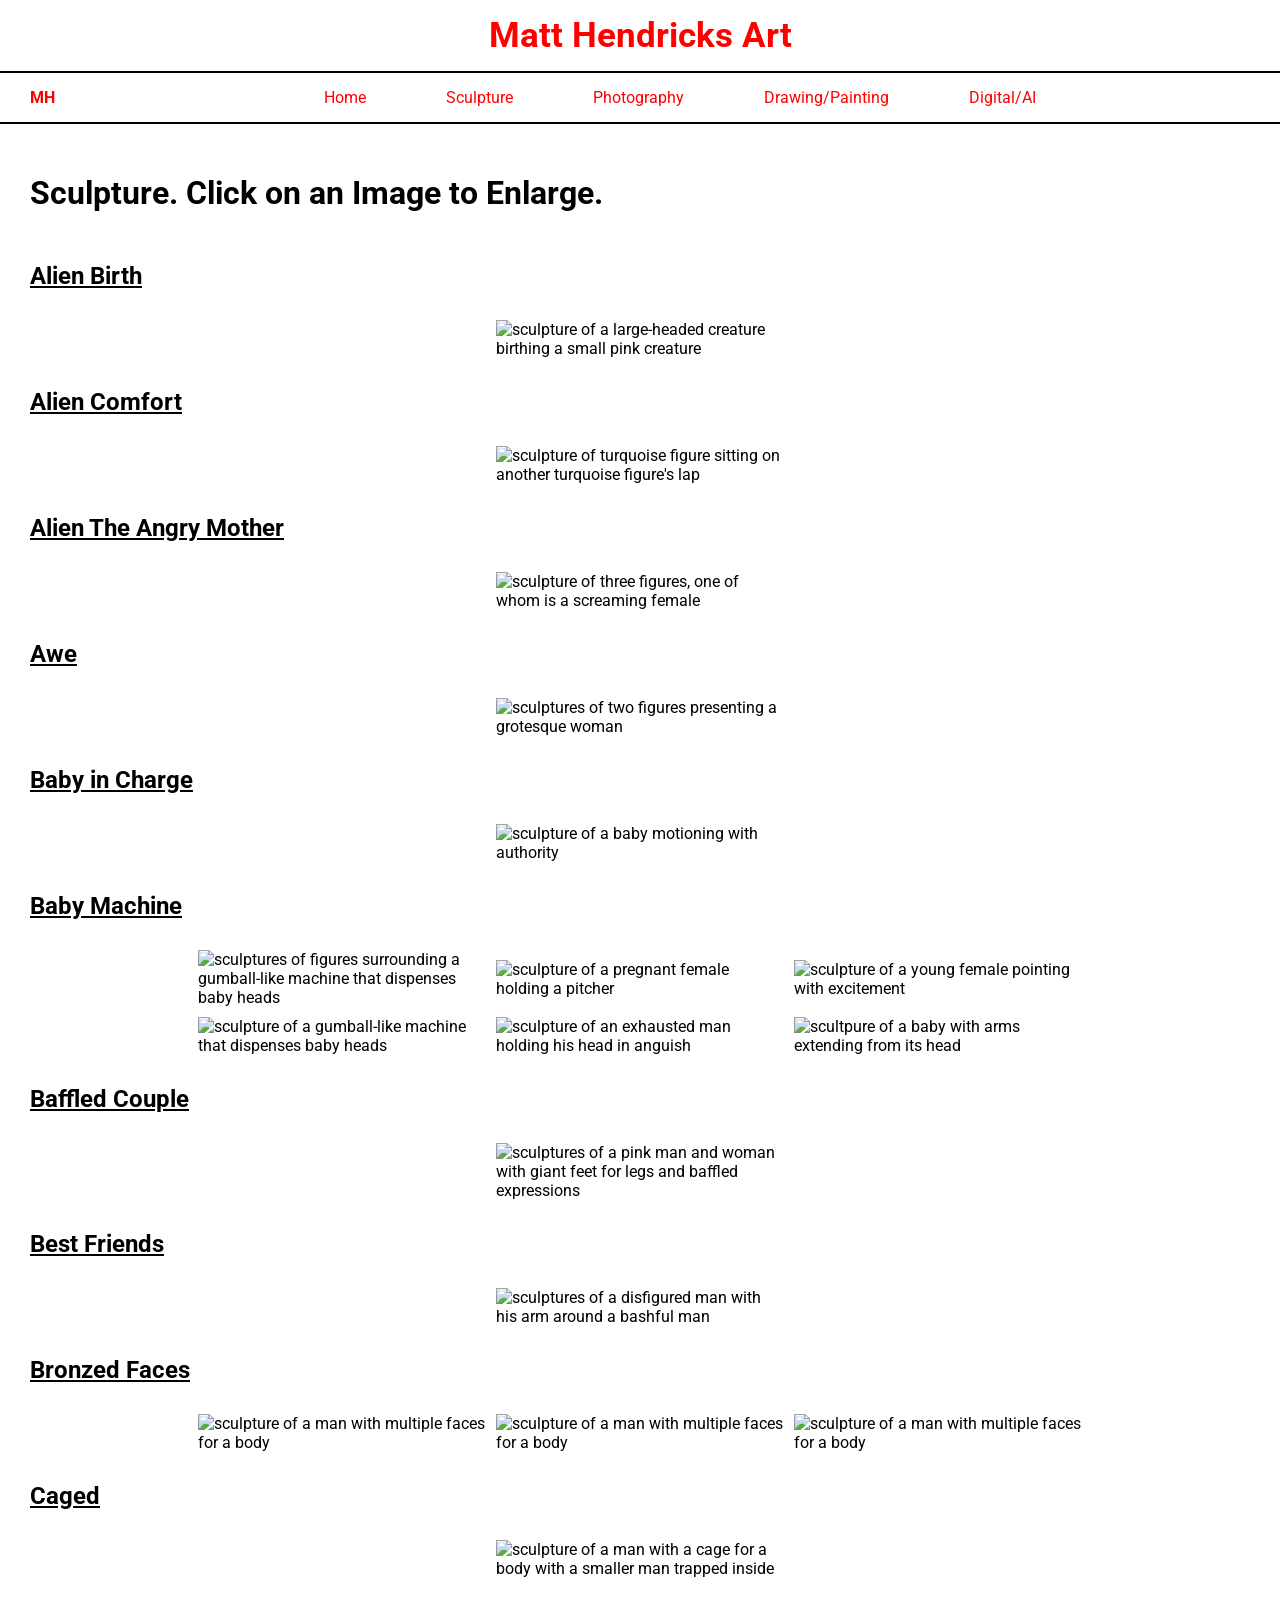
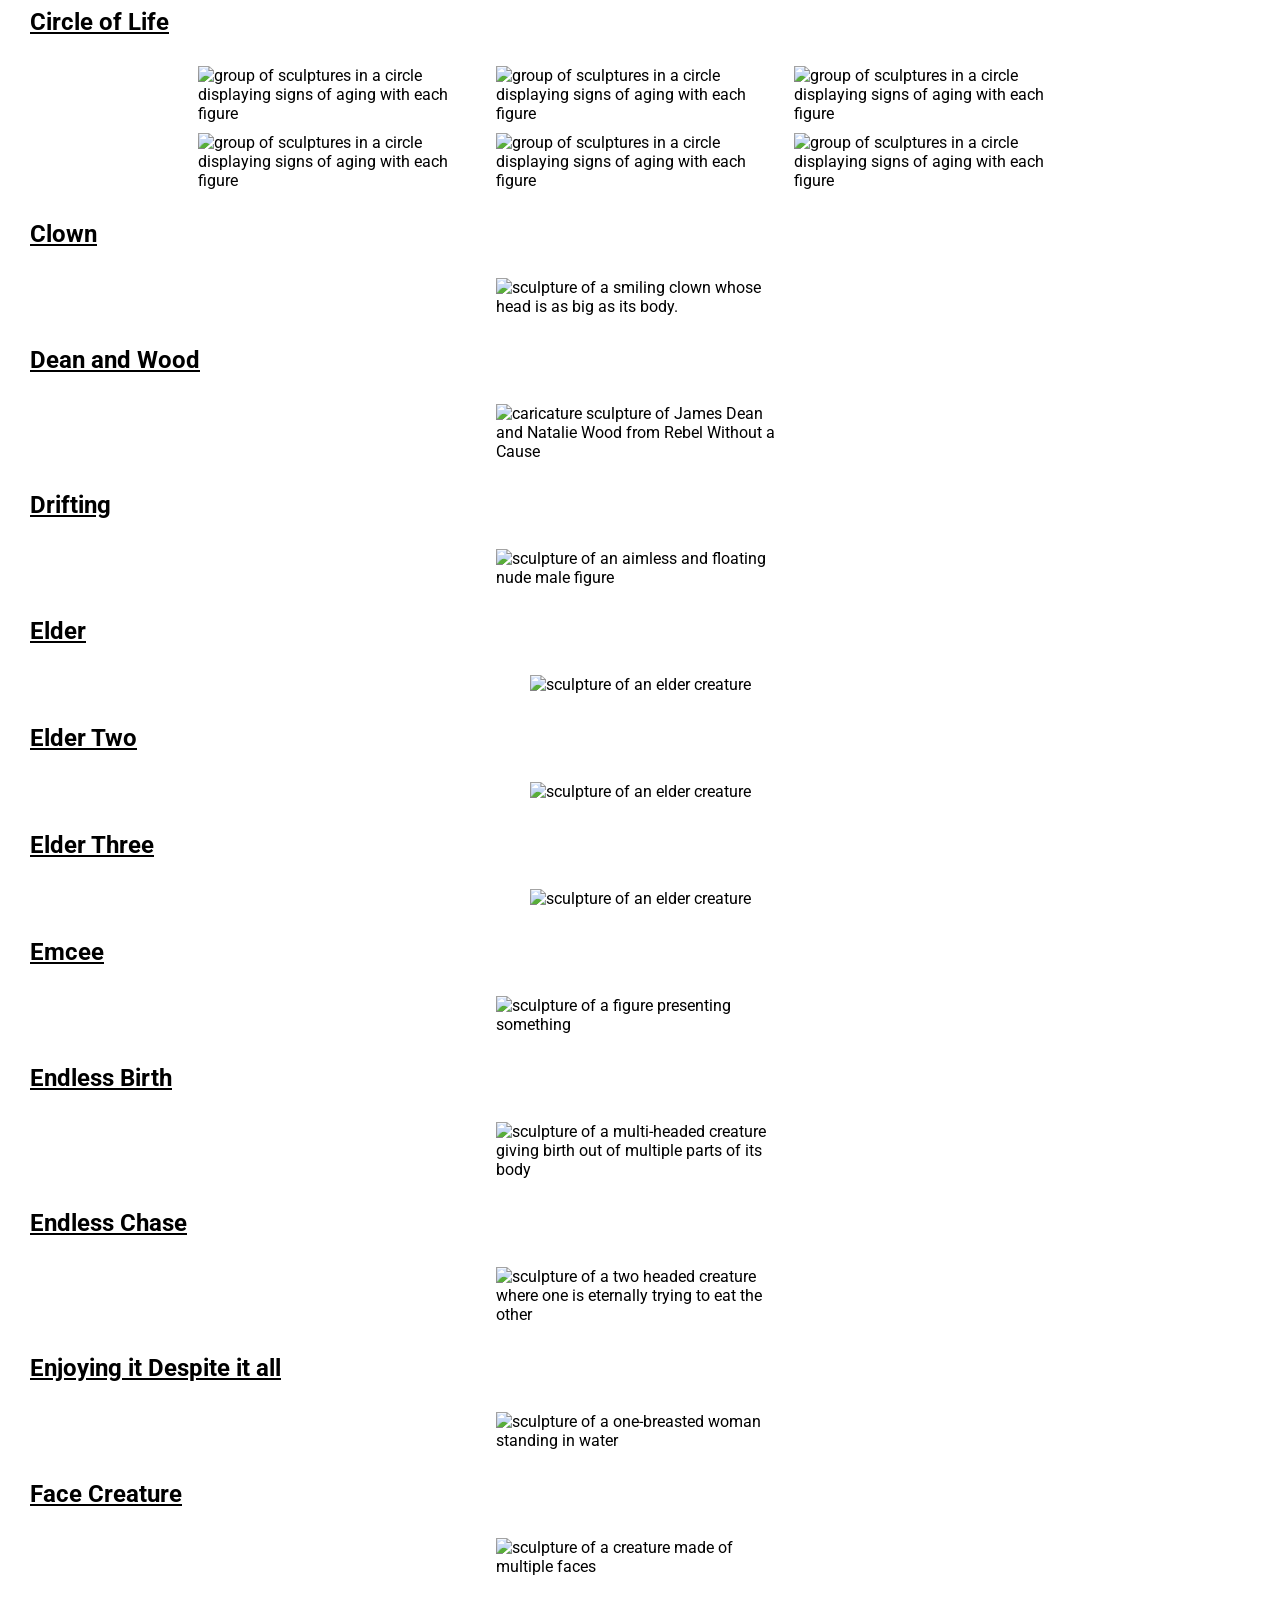
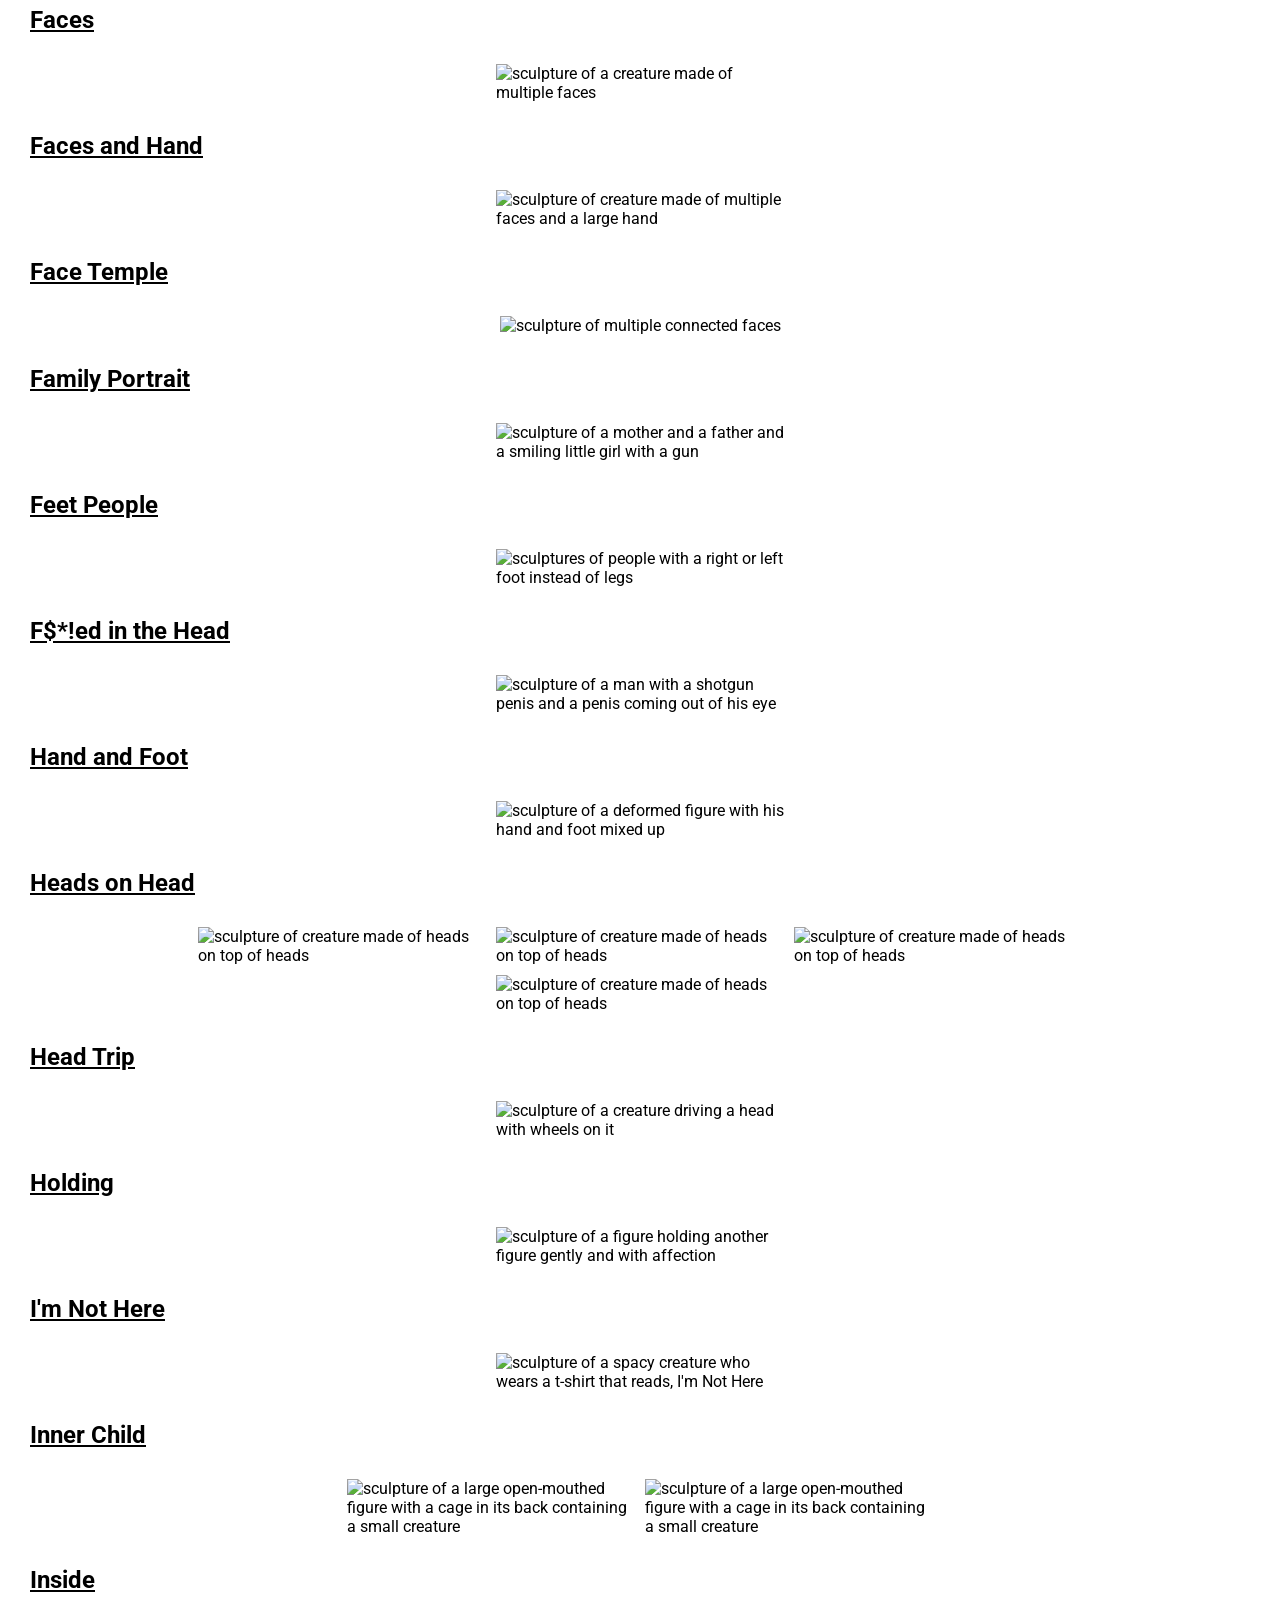
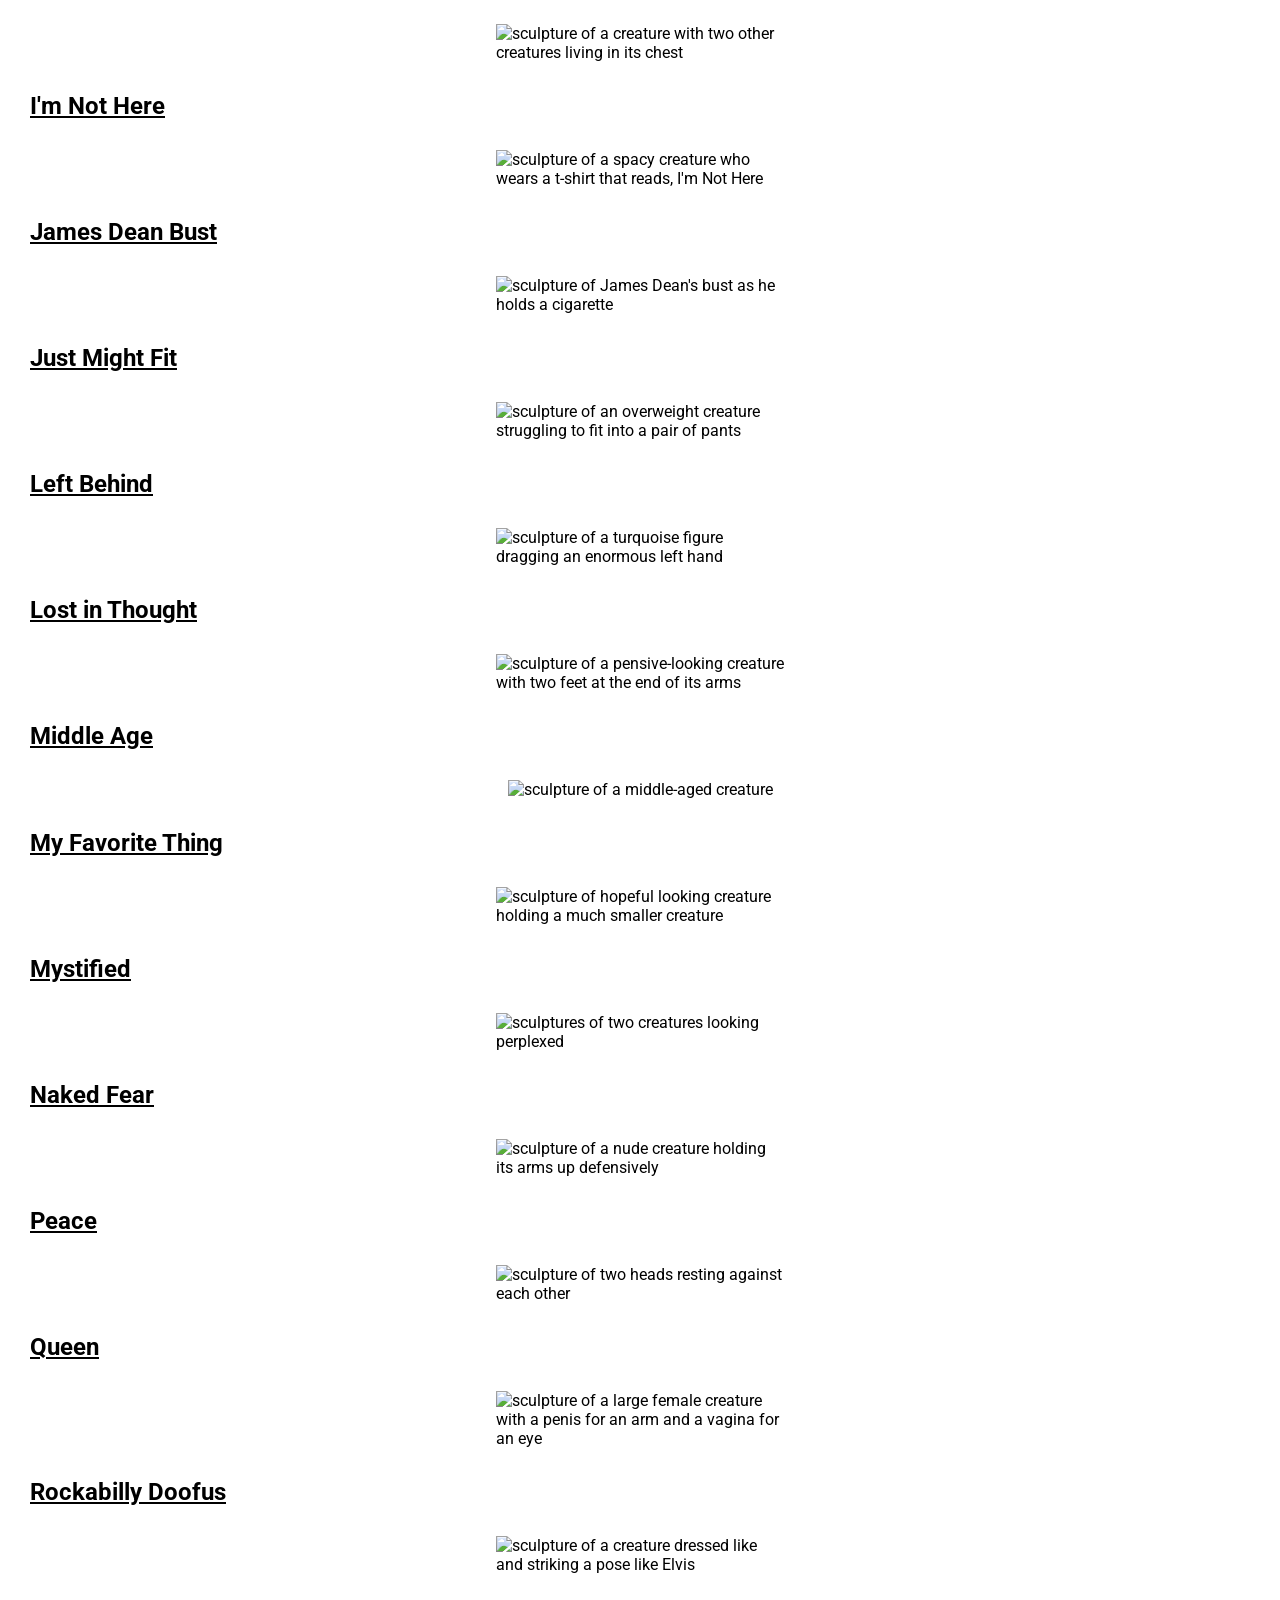
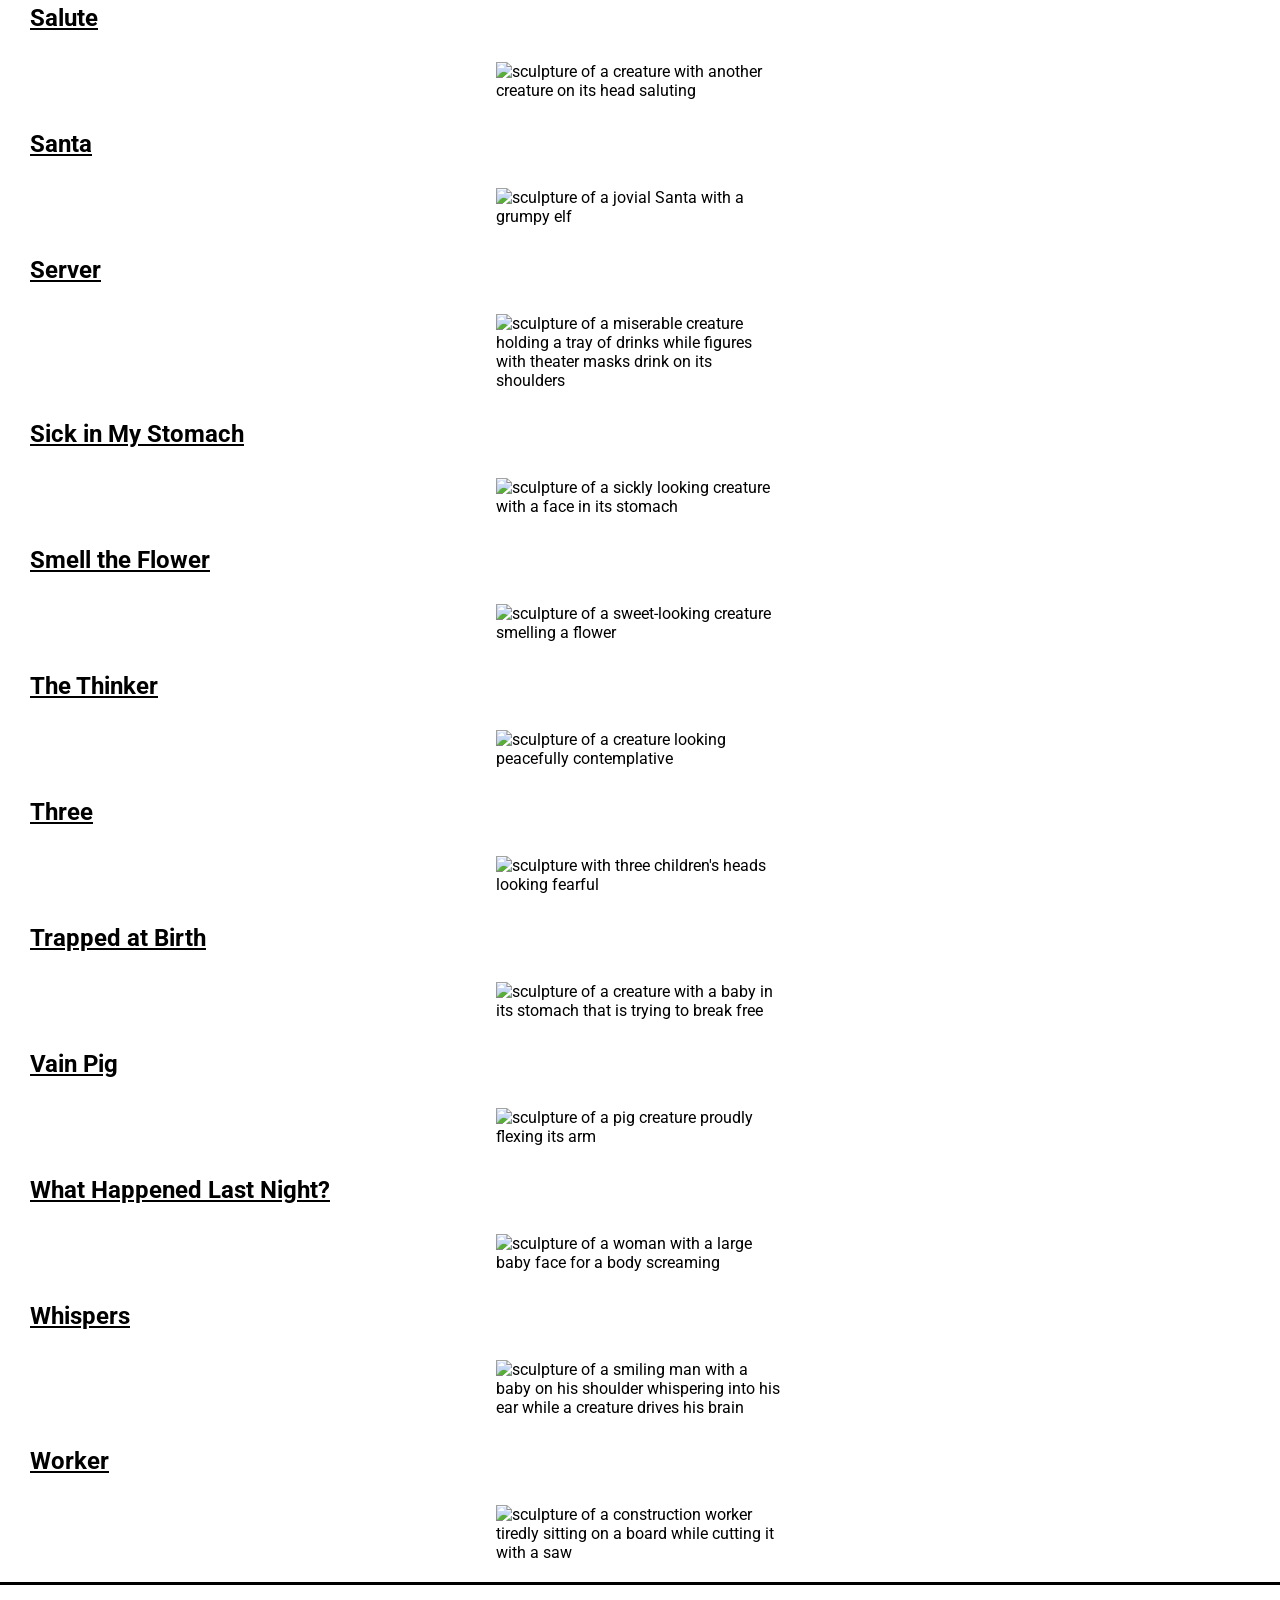
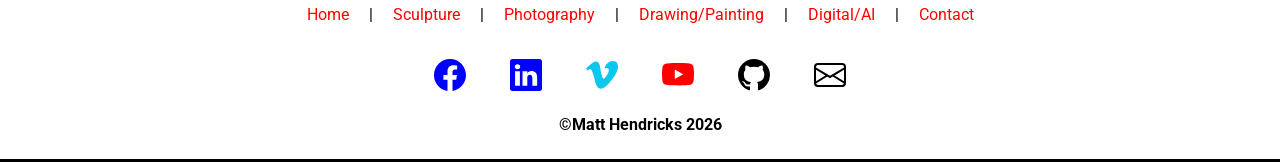
==== public/sculpture.html @ 87391efa "Add files via upload" ====
<!DOCTYPE html>
<html lang="en">
  <head>
    <meta charset="UTF-8" />
    <meta name="viewport" content="width=device-width, initial-scale=1.0" />
    <title>Matt Hendricks Sculpture</title>
    <link rel="icon" href="../assets/images/favicon/favicon.ico" />
    <link rel="stylesheet" href="../styles/styles.css" />
  </head>
  <body>
     <!-- Header and Nav -->
    <section>
      <header id="header">
        <div class="burger">
          <button>
            <span class="span1"></span>
            <span class="span2"></span>
            <span class="span3"></span>
          </button>
        </div>
        <p id="paragraph">Matt Hendricks Art</p>
      </header>
      <nav>
        <div id="menu">
          <ul class="topnavlg">
            <li>
              <p class="start">MH</p>
            </li>
            <li class="end"><a href="../index.html">Home</a></li>
                       <li class="end">
              <a href="../public/sculpture.html"
                >Sculpture</a
              >
            </li>
            <li class="end">
              <a href="../public/photography.html"
                >Photography</a
              >
            </li>
            <li class="end">
              <a href="../public/drawingpainting.html">Drawing/Painting</a>
            </li>
            <li class="end">
              <a href="../public/digital.html">Digital/AI</a>
            </li>
          </ul>
        </div>
        <ul class="dropdownnav">
          <li><a href="../index.html">Home</a></li>
          <li><a href="../public/sculpture.html">Sculpture</a></li>
          <li><a href="../public/photography.html">Photography</a></li>
          <li><a href="../public/drawingpainting.html">Drawing/Painting</a></li>
          <li><a href="../public/digital.html">Digital/AI</a></li>
        </ul>
      </nav>
    </section>
 <!--MainSection-->
 <h1>Sculpture. Click on an Image to Enlarge.</h1>
      <h2>Alien Birth</h2>
     <div class="overallFlex">
      <img class="flexImage" src="../assets/images/sculpture/alienbirth/1.jpg" alt="sculpture of a large-headed creature birthing a small pink creature" />
     </div>
      <h2>Alien Comfort</h2>
     <div class="overallFlex">
      <img class="flexImage" src="../assets/images/sculpture/aliencomfort/1.jpg" alt="sculpture of turquoise figure sitting on another turquoise figure's lap" />
     </div>
  <h2>Alien The Angry Mother</h2>
     <div class="overallFlex">
      <img class="flexImage" src="../assets/images/sculpture/angrymother/1.jpg" alt="sculpture of three figures, one of whom is a screaming female" />
     </div>
       <h2>Awe</h2>
     <div class="overallFlex">
      <img class="flexImage" src="../assets/images/sculpture/awe/1.jpg" alt="sculptures of two figures presenting a grotesque woman" />
     </div>
       <h2>Baby in Charge</h2>
     <div class="overallFlex">
      <img class="flexImage" src="../assets/images/sculpture/babyincharge/1.jpg" alt="sculpture of a baby motioning with authority" />
     </div>
       <h2>Baby Machine</h2>
     <div class="overallFlex">
     <img class="flexImage" src="../assets/images/sculpture/babymachine/1.jpg" alt="sculptures of figures surrounding a gumball-like machine that dispenses baby heads" />
     <img class="flexImage" src="../assets/images/sculpture/babymachine/2.jpg" alt="sculpture of a pregnant female holding a pitcher"/>
     <img class="flexImage" src="../assets/images/sculpture/babymachine/3.jpg" alt="sculpture of a young female pointing with excitement" />
     <img class="flexImage" src="../assets/images/sculpture/babymachine/4.jpg" alt="sculpture of a gumball-like machine that dispenses baby heads" />
     <img class="flexImage" src="../assets/images/sculpture/babymachine/5.jpg" alt="sculpture of an exhausted man holding his head in anguish" />
     <img class="flexImage" src="../assets/images/sculpture/babymachine/6.jpg" alt="scultpure of a baby with arms extending from its head" />
    </div>
     <h2>Baffled Couple</h2>
     <div class="overallFlex">
      <img class="flexImage" src="../assets/images/sculpture/baffledcouple/1.jpg" alt="sculptures of a pink man and woman with giant feet for legs and baffled expressions" />
     </div>
      <h2>Best Friends</h2>
     <div class="overallFlex">
      <img class="flexImage" src="../assets/images/sculpture/bestfriends/1.jpg" alt="sculptures of a disfigured man with his arm around a bashful man" />
     </div>
      <h2>Bronzed Faces</h2>
     <div class="overallFlex">
      <img class="flexImage" src="../assets/images/sculpture/bronzedfaces/1.jpg" alt="sculpture of a man with multiple faces for a body" />
      <img class="flexImage" src="../assets/images/sculpture/bronzedfaces/2.jpg" alt="sculpture of a man with multiple faces for a body" />   
      <img class="flexImage" src="../assets/images/sculpture/bronzedfaces/3.jpg" alt="sculpture of a man with multiple faces for a body" />
      </div>
      <h2>Caged</h2>
     <div class="overallFlex">
      <img class="flexImage" src="../assets/images/sculpture/caged/1.jpg" alt="sculpture of a man with a cage for a body with a smaller man trapped inside" />
     </div>
     <h2>Circle of Life</h2>
     <div class="overallFlex">
      <img class="flexImage" src="../assets/images/sculpture/circleoflife/1.jpg" alt="group of sculptures in a circle displaying signs of aging with each figure" />
      <img class="flexImage" src="../assets/images/sculpture/circleoflife/2.jpg" alt="group of sculptures in a circle displaying signs of aging with each figure" />
      <img class="flexImage" src="../assets/images/sculpture/circleoflife/3.jpg" alt="group of sculptures in a circle displaying signs of aging with each figure" />
      <img class="flexImage" src="../assets/images/sculpture/circleoflife/4.jpg" alt="group of sculptures in a circle displaying signs of aging with each figure" />
      <img class="flexImage" src="../assets/images/sculpture/circleoflife/5.jpg" alt="group of sculptures in a circle displaying signs of aging with each figure" />
      <img class="flexImage" src="../assets/images/sculpture/circleoflife/6.jpg" alt="group of sculptures in a circle displaying signs of aging with each figure" />
    </div>
          <h2>Clown</h2>
     <div class="overallFlex">
      <img class="flexImage" src="../assets/images/sculpture/clown/1.jpg" alt="sculpture of a smiling clown whose head is as big as its body." />
     </div>
           <h2>Dean and Wood</h2>
     <div class="overallFlex">
      <img class="flexImage" src="../assets/images/sculpture/deanwood/1.jpg" alt="caricature sculpture of James Dean and Natalie Wood from Rebel Without a Cause" />
     </div>
           <h2>Drifting</h2>
     <div class="overallFlex">
      <img class="flexImage" src="../assets/images/sculpture/drifting/1.jpg" alt="sculpture of an aimless and floating nude male figure" />
     </div>
           <h2>Elder</h2>
     <div class="overallFlex">
      <img class="flexImage" src="../assets/images/sculpture/elder/1.jpg" alt="sculpture of an elder creature" />
     </div>
            <h2>Elder Two</h2>
     <div class="overallFlex">
      <img class="flexImage" src="../assets/images/sculpture/eldertwo/1.jpg" alt="sculpture of an elder creature" />
     </div>
            <h2>Elder Three</h2>
     <div class="overallFlex">
      <img class="flexImage" src="../assets/images/sculpture/elderthree/1.jpg" alt="sculpture of an elder creature" />
     </div>
              <h2>Emcee</h2>
     <div class="overallFlex">
      <img class="flexImage" src="../assets/images/sculpture/emcee/1.jpg" alt="sculpture of a figure presenting something" />
     </div>
              <h2>Endless Birth</h2>
     <div class="overallFlex">
      <img class="flexImage" src="../assets/images/sculpture/endlessbirth/1.jpg" alt="sculpture of a multi-headed creature giving birth out of multiple parts of its body" />
     </div>
              <h2>Endless Chase</h2>
     <div class="overallFlex">
      <img class="flexImage" src="../assets/images/sculpture/endlesschase/1.jpg" alt="sculpture of a two headed creature where one is eternally trying to eat the other" />
     </div>
              <h2>Enjoying it Despite it all</h2>
     <div class="overallFlex">
      <img class="flexImage" src="../assets/images/sculpture/enjoyingitdespiteitall/1.jpg" alt="sculpture of a one-breasted woman standing in water" />
     </div>
              <h2>Face Creature</h2>
     <div class="overallFlex">
      <img class="flexImage" src="../assets/images/sculpture/facecreature/1.jpg" alt="sculpture of a creature made of multiple faces" />
     </div>
              <h2>Faces</h2>
     <div class="overallFlex">
      <img class="flexImage" src="../assets/images/sculpture/faces/1.jpg" alt="sculpture of a creature made of multiple faces" />
     </div>
              <h2>Faces and Hand</h2>
     <div class="overallFlex">
      <img class="flexImage" src="../assets/images/sculpture/facesandhand/1.jpg" alt="sculpture of creature made of multiple faces and a large hand" />
     </div>
              <h2>Face Temple</h2>
     <div class="overallFlex">
      <img class="flexImage" src="../assets/images/sculpture/facetemple/1.jpg" alt="sculpture of multiple connected faces" />
     </div>
              <h2>Family Portrait</h2>
     <div class="overallFlex">
      <img class="flexImage" src="../assets/images/sculpture/familyportrait/1.jpg" alt="sculpture of a mother and a father and a smiling little girl with a gun" />
     </div>
              <h2>Feet People</h2>
     <div class="overallFlex">
      <img class="flexImage" src="../assets/images/sculpture/feetpeople/1.jpg" alt="sculptures of people with a right or left foot instead of legs" />
     </div>

         <h2>F$*!ed in the Head</h2>
     <div class="overallFlex">
      <img class="flexImage" src="../assets/images/sculpture/fudinthehead/1.jpg" alt="sculpture of a man with a shotgun penis and a penis coming out of his eye" />
     </div>
              <h2>Hand and Foot</h2>
     <div class="overallFlex">
      <img class="flexImage" src="../assets/images/sculpture/handandfoot/1.jpg" alt="sculpture of a deformed figure with his hand and foot mixed up" />
     </div>
              <h2>Heads on Head</h2>
     <div class="overallFlex">
       <img class="flexImage" src="../assets/images/sculpture/headsonhead/1.jpg" alt="sculpture of creature made of heads on top of heads" />
       <img class="flexImage" src="../assets/images/sculpture/headsonhead/2.jpg" alt="sculpture of creature made of heads on top of heads" />
       <img class="flexImage" src="../assets/images/sculpture/headsonhead/3.jpg" alt="sculpture of creature made of heads on top of heads" />
       <img class="flexImage" src="../assets/images/sculpture/headsonhead/4.jpg" alt="sculpture of creature made of heads on top of heads" /> 
    </div>
               <h2>Head Trip</h2>
     <div class="overallFlex">
      <img class="flexImage" src="../assets/images/sculpture/headtrip/1.jpg" alt="sculpture of a creature driving a head with wheels on it" />
     </div>
                <h2>Holding</h2>
     <div class="overallFlex">
      <img class="flexImage" src="../assets/images/sculpture/holding/1.jpg" alt="sculpture of a figure holding another figure gently and with affection" />
     </div>
                <h2>I'm Not Here</h2>
     <div class="overallFlex">
      <img class="flexImage" src="../assets/images/sculpture/imnothere/1.jpg" alt="sculpture of a spacy creature who wears a t-shirt that reads, I'm Not Here" />
     </div>
                <h2>Inner Child</h2>
     <div class="overallFlex">
      <img class="flexImage" src="../assets/images/sculpture/innerchild/1.jpg" alt="sculpture of a large open-mouthed figure with a cage in its back containing a small creature" />
      <img class="flexImage" src="../assets/images/sculpture/innerchild/2.jpg" alt="sculpture of a large open-mouthed figure with a cage in its back containing a small creature" />
    </div>
                <h2>Inside</h2>
     <div class="overallFlex">
      <img class="flexImage" src="../assets/images/sculpture/inside/1.jpg" alt="sculpture of a creature with two other creatures living in its chest" />
     </div>
                 <h2>I'm Not Here</h2>
     <div class="overallFlex">
      <img class="flexImage" src="../assets/images/sculpture/imnothere/1.jpg" alt="sculpture of a spacy creature who wears a t-shirt that reads, I'm Not Here" />
     </div>
                 <h2>James Dean Bust</h2>
     <div class="overallFlex">
      <img class="flexImage" src="../assets/images/sculpture/jamesdean/1.jpg" alt="sculpture of James Dean's bust as he holds a cigarette" />
     </div>
                 <h2>Just Might Fit</h2>
     <div class="overallFlex">
      <img class="flexImage" src="../assets/images/sculpture/justmightfit/1.jpg" alt="sculpture of an overweight creature struggling to fit into a pair of pants" />
     </div>
                 <h2>Left Behind</h2>
     <div class="overallFlex">
      <img class="flexImage" src="../assets/images/sculpture/leftbehind/1.jpg" alt="sculpture of a turquoise figure dragging an enormous left hand" />
     </div>
                 <h2>Lost in Thought</h2>
     <div class="overallFlex">
      <img class="flexImage" src="../assets/images/sculpture/lostinthought/1.jpg" alt="sculpture of a pensive-looking creature with two feet at the end of its arms" />
     </div>
                 <h2>Middle Age</h2>
     <div class="overallFlex">
      <img class="flexImage" src="../assets/images/sculpture/middleage/1.jpg" alt="sculpture of a middle-aged creature" />
     </div>
                 <h2>My Favorite Thing</h2>
     <div class="overallFlex">
      <img class="flexImage" src="../assets/images/sculpture/myfavoritething/1.jpg" alt="sculpture of hopeful looking creature holding a much smaller creature" />
     </div>
                 <h2>Mystified</h2>
     <div class="overallFlex">
      <img class="flexImage" src="../assets/images/sculpture/mystified/1.jpg" alt="sculptures of two creatures looking perplexed" />
     </div>
                 <h2>Naked Fear</h2>
     <div class="overallFlex">
      <img class="flexImage" src="../assets/images/sculpture/nakedfear/1.jpg" alt="sculpture of a nude creature holding its arms up defensively" />
     </div>
                 <h2>Peace</h2>
     <div class="overallFlex">
      <img class="flexImage" src="../assets/images/sculpture/peace/1.jpg" alt="sculpture of two heads resting against each other" />
     </div>
                 <h2>Queen</h2>
     <div class="overallFlex">
      <img class="flexImage" src="../assets/images/sculpture/queen/1.jpg" alt="sculpture of a large female creature with a penis for an arm and a vagina for an eye" />
     </div>
                 <h2>Rockabilly Doofus</h2>
     <div class="overallFlex">
      <img class="flexImage" src="../assets/images/sculpture/rockabillydoofus/1.jpg" alt="sculpture of a creature dressed like and striking a pose like Elvis" />
     </div>
          <h2>Salute</h2>
     <div class="overallFlex">
      <img class="flexImage" src="../assets/images/sculpture/salute/1.jpg" alt="sculpture of a creature with another creature on its head saluting" />
     </div>
               <h2>Santa</h2>
     <div class="overallFlex">
      <img class="flexImage" src="../assets/images/sculpture/santa/1.jpg" alt="sculpture of a jovial Santa with a grumpy elf" />
     </div>
               <h2>Server</h2>
     <div class="overallFlex">
      <img class="flexImage" src="../assets/images/sculpture/server/1.jpg" alt="sculpture of a miserable creature holding a tray of drinks while figures with theater masks drink on its shoulders" />
     </div>
               <h2>Sick in My Stomach</h2>
     <div class="overallFlex">
      <img class="flexImage" src="../assets/images/sculpture/sickinmystomach/1.jpg" alt="sculpture of a sickly looking creature with a face in its stomach" />
     </div>
               <h2>Smell the Flower</h2>
     <div class="overallFlex">
      <img class="flexImage" src="../assets/images/sculpture/smelltheflower/1.jpg" alt="sculpture of a sweet-looking creature smelling a flower" />
     </div>
               <h2>The Thinker</h2>
     <div class="overallFlex">
      <img class="flexImage" src="../assets/images/sculpture/thinker/1.jpg" alt="sculpture of a creature looking peacefully contemplative" />
     </div>
               <h2>Three</h2>
     <div class="overallFlex">
      <img class="flexImage" src="../assets/images/sculpture/three/1.jpg" alt="sculpture with three children's heads looking fearful" />
     </div>
               <h2>Trapped at Birth</h2>
     <div class="overallFlex">
      <img class="flexImage" src="../assets/images/sculpture/trappedatbirth/1.jpg" alt="sculpture of a creature with a baby in its stomach that is trying to break free" />
     </div>
               <h2>Vain Pig</h2>
     <div class="overallFlex">
      <img class="flexImage" src="../assets/images/sculpture/vainpig/1.jpg" alt="sculpture of a pig creature proudly flexing its arm" />
     </div>
               <h2>What Happened Last Night?</h2>
     <div class="overallFlex">
      <img class="flexImage" src="../assets/images/sculpture/whathappenedlastnight/1.jpg" alt="sculpture of a woman with a large baby face for a body screaming" />
     </div>
               <h2>Whispers</h2>
     <div class="overallFlex">
      <img class="flexImage" src="../assets/images/sculpture/whispers/1.jpg" alt="sculpture of a smiling man with a baby on his shoulder whispering into his ear while a creature drives his brain" />
     </div>
          <h2>Worker</h2>
     <div class="overallFlex">
      <img class="flexImage" src="../assets/images/sculpture/worker/1.jpg" alt="sculpture of a construction worker tiredly sitting on a board while cutting it with a saw" />
     </div>
     <!-- The Full-Screen Lightbox Overlay -->
<div id="lightbox" class="lightbox">
  <span class="close-btn">&times;</span>
  <img class="lightbox-content" id="lightbox-img" src="" alt="Enlarged view">
</div>
     <!--Footer-->
    <section>
      <footer>
        <ul>
          <li><a href="../index.html">Home</a></li>
          <p>|</p>
          <li><a href="../public/sculpture.html">Sculpture</a></li>
          <p>|</p>
          <li><a href="../public/photography.html">Photography</a></li>
          <p>|</p>
          <li><a href="../public/drawingpainting.html">Drawing/Painting</a></li>
          <p>|</p>
          <li><a href="../public/digital.html">Digital/AI</a></li>
            <p>|</p>
          <li><a href="../public/contact.html">Contact</a></li>
        </ul>
        <a href="https://www.facebook.com/profile.php?id=100063716447061"
          ><svg
            xmlns="http://www.w3.org/2000/svg"
            width="32"
            height="32"
            fill="currentColor"
            class="bi bi-facebook"
            viewBox="0 0 16 16"
          >
            <title>Facebook Logo</title>
            <path
              d="M16 8.049c0-4.446-3.582-8.05-8-8.05C3.58 0-.002 3.603-.002 8.05c0 4.017 2.926 7.347 6.75 7.951v-5.625h-2.03V8.05H6.75V6.275c0-2.017 1.195-3.131 3.022-3.131.876 0 1.791.157 1.791.157v1.98h-1.009c-.993 0-1.303.621-1.303 1.258v1.51h2.218l-.354 2.326H9.25V16c3.824-.604 6.75-3.934 6.75-7.951"
            /></svg
        ></a>
        <a href="https://www.linkedin.com/in/matt-hendricks-144800181"
          ><svg
            xmlns="http://www.w3.org/2000/svg"
            width="32"
            height="32"
            fill="currentColor"
            class="bi bi-linkedin"
            viewBox="0 0 16 16"
          >
            <title>Linkedin Logo</title>
            <path
              d="M0 1.146C0 .513.526 0 1.175 0h13.65C15.474 0 16 .513 16 1.146v13.708c0 .633-.526 1.146-1.175 1.146H1.175C.526 16 0 15.487 0 14.854zm4.943 12.248V6.169H2.542v7.225zm-1.2-8.212c.837 0 1.358-.554 1.358-1.248-.015-.709-.52-1.248-1.342-1.248S2.4 3.226 2.4 3.934c0 .694.521 1.248 1.327 1.248zm4.908 8.212V9.359c0-.216.016-.432.08-.586.173-.431.568-.878 1.232-.878.869 0 1.216.662 1.216 1.634v3.865h2.401V9.25c0-2.22-1.184-3.252-2.764-3.252-1.274 0-1.845.7-2.165 1.193v.025h-.016l.016-.025V6.169h-2.4c.03.678 0 7.225 0 7.225z"
            /></svg
        ></a>
        <a href="https://www.vimeo.com/user2657952"
          ><svg
            xmlns="http://www.w3.org/2000/svg"
            width="32"
            height="32"
            fill="currentColor"
            class="bi bi-vimeo"
            viewBox="0 0 16 16"
          >
            <title>Vimeo Logo</title>
            <path
              d="M15.992 4.204q-.106 2.334-3.262 6.393-3.263 4.243-5.522 4.243-1.4 0-2.367-2.583L3.55 7.523Q2.83 4.939 2.007 4.94q-.178.001-1.254.754L0 4.724a210 210 0 0 0 2.334-2.081q1.581-1.364 2.373-1.437 1.865-.185 2.298 2.553.466 2.952.646 3.666.54 2.447 1.186 2.445.5 0 1.508-1.587 1.006-1.587 1.077-2.415.144-1.37-1.077-1.37a3 3 0 0 0-1.185.261q1.183-3.86 4.508-3.756 2.466.075 2.324 3.2z"
            /></svg
        ></a>
        <a href="https://www.youtube.com/channel/UC9qNPOeOIgJRwZCG6O8PZsw"
          ><svg
            xmlns="http://www.w3.org/2000/svg"
            width="32"
            height="32"
            fill="currentColor"
            class="bi bi-youtube"
            viewBox="0 0 16 16"
          >
            <title>Youtube Logo</title>
            <path
              d="M8.051 1.999h.089c.822.003 4.987.033 6.11.335a2.01 2.01 0 0 1 1.415 1.42c.101.38.172.883.22 1.402l.01.104.022.26.008.104c.065.914.073 1.77.074 1.957v.075c-.001.194-.01 1.108-.082 2.06l-.008.105-.009.104c-.05.572-.124 1.14-.235 1.558a2.01 2.01 0 0 1-1.415 1.42c-1.16.312-5.569.334-6.18.335h-.142c-.309 0-1.587-.006-2.927-.052l-.17-.006-.087-.004-.171-.007-.171-.007c-1.11-.049-2.167-.128-2.654-.26a2.01 2.01 0 0 1-1.415-1.419c-.111-.417-.185-.986-.235-1.558L.09 9.82l-.008-.104A31 31 0 0 1 0 7.68v-.123c.002-.215.01-.958.064-1.778l.007-.103.003-.052.008-.104.022-.26.01-.104c.048-.519.119-1.023.22-1.402a2.01 2.01 0 0 1 1.415-1.42c.487-.13 1.544-.21 2.654-.26l.17-.007.172-.006.086-.003.171-.007A100 100 0 0 1 7.858 2zM6.4 5.209v4.818l4.157-2.408z"
            /></svg
        ></a>
        <a href="https://www.github.com/mrhen78"
          ><svg
            xmlns="http://www.w3.org/2000/svg"
            width="32"
            height="32"
            fill="currentColor"
            class="bi bi-github"
            viewBox="0 0 16 16"
          >
            <title>Github Logo</title>
            <path
              d="M8 0C3.58 0 0 3.58 0 8c0 3.54 2.29 6.53 5.47 7.59.4.07.55-.17.55-.38 0-.19-.01-.82-.01-1.49-2.01.37-2.53-.49-2.69-.94-.09-.23-.48-.94-.82-1.13-.28-.15-.68-.52-.01-.53.63-.01 1.08.58 1.23.82.72 1.21 1.87.87 2.33.66.07-.52.28-.87.51-1.07-1.78-.2-3.64-.89-3.64-3.95 0-.87.31-1.59.82-2.15-.08-.2-.36-1.02.08-2.12 0 0 .67-.21 2.2.82.64-.18 1.32-.27 2-.27s1.36.09 2 .27c1.53-1.04 2.2-.82 2.2-.82.44 1.1.16 1.92.08 2.12.51.56.82 1.27.82 2.15 0 3.07-1.87 3.75-3.65 3.95.29.25.54.73.54 1.48 0 1.07-.01 1.93-.01 2.2 0 .21.15.46.55.38A8.01 8.01 0 0 0 16 8c0-4.42-3.58-8-8-8"
            /></svg
        ></a>
        <a href="mailto:mhen1001@gmail.com"
          ><svg
            xmlns="http://www.w3.org/2000/svg"
            width="32"
            height="32"
            fill="currentColor"
            class="bi bi-envelope"
            viewBox="0 0 16 16"
          >
            <title>Email/envelope logo</title>
            <path
              d="M0 4a2 2 0 0 1 2-2h12a2 2 0 0 1 2 2v8a2 2 0 0 1-2 2H2a2 2 0 0 1-2-2zm2-1a1 1 0 0 0-1 1v.217l7 4.2 7-4.2V4a1 1 0 0 0-1-1zm13 2.383-4.708 2.825L15 11.105zm-.034 6.876-5.64-3.471L8 9.583l-1.326-.795-5.64 3.47A1 1 0 0 0 2 13h12a1 1 0 0 0 .966-.741M1 11.105l4.708-2.897L1 5.383z"
            /></svg
        ></a>
        <p>©Matt Hendricks 2026</p>
      </footer>
    </section>
    <script src="../scripts/scripts.js" charset="utf-8"></script>
  </body>
</html>
---- styles/styles.css ----
@import url("https://fonts.googleapis.com/css2?family=Roboto:ital,wght@0,100;0,300;0,400;0,500;0,700;0,900;1,100;1,300;1,400;1,500;1,700;1,900&display=swap");
@import url("https://fonts.googleapis.com/css2?family=Bungee+Tint&display=swap");
/*Common Across Site*/

body { 
    font-family: "Roboto";
}

* {
  margin: 0;
  padding: 0;
}

h1 {
  margin: 50px 30px 50px 30px;
  text-align: left !important;
}

h2 {
  text-align: left !important;
  text-decoration: underline;
  margin: 30px; 
}


@media (max-width: 800px) {

h1 {
 margin: 120px 30px 60px 10px!important;
  }
  h2 {
    margin:30px 30px 30px 10px!important;
  }
  header p {
  font-size: 25px!important;
}
}

/*Header Across Site*/

header {
  border-bottom: 2px solid black;
  background-color: white;
}

header p {
  padding: 15px;
  text-align: center;
  font-size: 35px;
  font-weight: bold;
  color: red;
}

/*Large Screen Navbar Across Site*/

#menu {
  background-color: white;
}

.topnavlg {
  display: flex;
  flex-direction: row;
  border-bottom: 2px solid;
  padding: 15px;
  gap: 80px;
  list-style-type: none;
  justify-content: center;
  background-color: white;
}

#header,
#menu {
  z-index: 100;
}

.stickynav {
  position: fixed;
  top: 0;
  right: 0;
  left: 0;
}

.start {
  margin-left: 30px;
  left: 0;
  text-align: left;
  position: absolute;
  font-weight: bold;
  color: red;
}

.end {
  justify-content: flex-end;
}

/*Large and Small Screen Navbar Links*/

nav ul li a {
  text-decoration: none;
  color: red;
}

nav ul li a:hover {
  color: black;
}

/*Dropdown Burger*/

.burger {
  display: none;
  width: 30px;
  margin-left: 30px;
  margin-top: 19px;
  left: 0;
  text-align: left;
  position: absolute;
}

.burger button span {
  width: 100%;
  height: 5px;
  background: red;
  border-radius: 5px;
  left: 0;
  position: absolute;
}

button {
  background: white;
}

.burger span:nth-child(1) {
  top: 0px;
}

.burger span:nth-child(2) {
  top: 10px;
}

.burger span:nth-child(3) {
  top: 20px;
}

.burgerMiddleAnimation1 {
  animation: burgerMiddleAnimation1 1.5s ease-in-out forwards,
    burgerMiddleFadeOut ease-in forwards 0.5s;
}

.burgerMiddleAnimation2 {
  animation: burgerMiddleAnimation2 0.2s ease-in-out forwards,
    burgerMiddleFadeIn ease-out forwards 1s;
}

@keyframes burgerMiddleAnimation1 {
  from {
    transform: translateX(0);
  }

  to {
    transform: translateX(-300px);
  }
}

@keyframes burgerMiddleAnimation2 {
  from {
    transform: translateX(-300px);
  }

  to {
    transform: translateX(0);
  }
}

@keyframes burgerMiddleFadeOut {
  0% {
    opacity: 1;
  }

  100% {
    opacity: 0;
  }
}

@keyframes burgerMiddleFadeIn {
  0% {
    opacity: 0;
  }

  100% {
    opacity: 1;
  }
}

.burgerTopAnimation1 {
  animation: burgerTopAnimation1 0.2s ease-in-out forwards;
}

.burgerTopAnimation2 {
  animation: burgerTopAnimation2 0.2s ease-in-out forwards;
}

@keyframes burgerTopAnimation1 {
  from {
    transform: rotate(0);
    top: 0;
  }

  to {
    transform: rotate(45deg);
    top: 10px;
  }
}

@keyframes burgerTopAnimation2 {
  from {
    transform: rotate(45deg);
    top: 10px;
  }

  to {
    transform: rotate(0);
    top: 0;
  }
}

.burgerBottomAnimation1 {
  animation: burgerBottomAnimation1 0.2s ease-in-out forwards;
}

.burgerBottomAnimation2 {
  animation: burgerBottomAnimation2 0.2s ease-in-out forwards;
}

@keyframes burgerBottomAnimation1 {
  from {
    transform: rotate(0);
    top: 0;
  }

  to {
    transform: rotate(-45deg);
    top: 10px;
  }
}

@keyframes burgerBottomAnimation2 {
  from {
    transform: rotate(-45deg);
    top: 0px;
  }

  to {
    transform: rotate(0);
    top: 20px;
  }
}

/*Navbar Dropdown*/

.dropdownnav {
  display: none;
}

.dropdownsm, .dropdownsm2 {
  display: flex block;
  flex-direction: column;
  position: fixed;
  top: 60px;
  gap: 30px;
  border-right: 2px solid black;
  border-bottom: 2px solid black;
  width: 200px;
  height: 100%;
  background-color: white;
  z-index: 1;
  padding: 30px;
  list-style-type: none;
  animation: navAnimation1 0.2s ease-in-out forwards;
}

.dropdownsm2 {
  animation: navAnimation2 0.2s ease-in-out forwards;
}

@keyframes navAnimation1 {
  from {
    transform: translateX(-300px);
  }

  to {
    transform: translateX(0);
  }
}

@keyframes navAnimation2 {
  from {
    transform: translateX(0);
  }

  to {
    transform: translateX(-300px);
  }
}

.dropdownsm2 li,
.dropdownsm li {
  border-bottom: 1px solid black;
  
}

/*Respnpsive Nav and Header Code*/

@media (max-width: 800px) {
  .topnavlg {
    display: none;
  }

  .burger {
    display: inline-block;
  }

  
  header {
    position: fixed;
    top: 0;
    background-color: white;
    width: 100%;
    z-index: 1;
  }
}
  

@media (min-width: 800px) {
  .dropdownsm {
    display: none;
  }
}
/*Home Page Main*/

#centerhomepage p {
  font-size: 80px;
  font-family: "Bungee Tint";
}

#centerhomepage {
  text-align: center;
  flex-direction: column;
  display: flex;
  justify-content: center;
  align-items: center;
  height: 100vh;
}

.word1 {
  animation: moveText 0.5s linear;
  position: relative;
  z-index: -1;
}

@keyframes moveText {
  from {
    transform: translateY(-1500px);
  }

  to {
    transform: translateY(0);
  }
}

.word2 {
  animation: moveText2 1s linear;
}

@keyframes moveText2 {
  from {
    transform: translateX(-2000px);
  }

  to {
    transform: translateX(0);
  }
}

.word3 {
  animation: moveText3 1.5s linear;
  position: relative;
  z-index: -1;
}

@keyframes moveText3 {
  from {
    transform: translateY(2500px);
  }

  to {
    transform: translateY(0);
  }
}

@media (max-width: 725px) {
  #centerhomepage p {
    font-size: 50px;
  }
}

/*Grid For Photography*/

.photographyGrid {
  display: grid;
    grid-template-columns: repeat(3, 1fr);
    grid-auto-rows: minmax(auto, 1fr);
    gap: 4px;
    width: 75%;
    margin: 20px auto;
}

.photographyImage {
max-width: 100%;
height: 100%;
object-fit: cover;
vertical-align: middle;
}

/*Grid For Each Page*/


.overallGrid {
    display: grid;
    grid-template-columns: repeat(3, 1fr);
    grid-auto-rows: minmax(auto, 1fr);
    gap: 4px;
    width: 75%;
    margin: 20px auto;
}


.gridImage {
max-width: 100%;
height: 100%;
object-fit: cover;
vertical-align: middle;
}

.gridImage:hover, .flexImage:hover, .photographyImage:hover {
  transform: scale(1.03);
}


/*Flex For Each Page*/


.overallFlex{
    display: flex;
    flex-wrap: wrap;
    gap: 10px;
    width: 75%;
    Justify-content: center;
    align-items: center;
    margin: 20px auto;
}

.flexImage {
max-width: 30%;
height: 30%;
}

.gridImage:hover {
  transform: scale(1.03);
}

/* Full-Screen Lightbox Overlay */
.lightbox {
  display: none; /* Hidden by default */
  position: fixed;
  z-index: 999; /* Sits on top of everything */
  left: 0;
  top: 0;
  width: 100%;
  height: 100%;
  background-color: rgba(0, 0, 0, 0.9); /* Dark semi-transparent background */
  justify-content: center;
  align-items: center;
}

/* Lightbox Image */
.lightbox-content {
  max-width: 90%;
  max-height: 85%;
  border-radius: 4px;
  object-fit: contain;
}

/* Close Button (X) */
.close-btn {
  position: absolute;
  top: 20px;
  right: 30px;
  color: #fff;
  font-size: 60px;
  font-weight: bold;
  cursor: pointer;
  user-select: none;
  transition: color 0.2s;
}

.close-btn:hover {
  color: #bbb;
}




/*Footer Across Site*/

footer > ul {
  list-style-type: none;
  text-decoration: none;
  display: flex;
  gap: 20px;
  padding: 15px;
  flex-wrap: wrap;
  justify-content: center;
  padding-left: 50px;
  padding-right: 50px;
}

footer > ul > li > a {
  text-decoration: none;
  color: red;
}

footer > ul > li > a:hover {
  color: black;
}

footer > p {
  font-weight: bold;
  padding-bottom: 20px;
}

footer {
  text-align: center;
  padding-top: 5px;
  padding-bottom: 5px;
  border-top: 3px solid black;
  border-bottom: 3px solid black;
  background-color: white;
}

footer > a > svg {
  padding: 20px;
}

footer > a:nth-of-type(1) {
  color: blue;
}

footer > a:nth-of-type(2) {
  color: blue;
}

footer > a:nth-of-type(3) {
  color: rgb(12, 199, 237);
}

footer > a:nth-of-type(4) {
  color: red;
}

footer > a:nth-of-type(5) {
  color: black;
}

footer > a:nth-of-type(6) {
  color: black;
}

@media (max-width: 800px) {
  footer > ul {
    flex-direction: column;
    flex-wrap: wrap;
    text-align: left;
    padding-left: 30px;
    padding-right: 0;
  }

  footer > ul > p {
    display: none;
  }

  footer > ul > li {
    border-bottom: 1px solid black;
    padding-bottom: 10px;
    width: 200px;
  }
}

/*Contact-About*/

.contactflex {
  text-align: center;
  display: flex;
  justify-content: center;
  align-items: center;
  font-size: 25px;
  padding: 20px;
  margin-bottom: 60px;
  margin-left: 20px;
  font-family: "Roboto";
}

.contactform {
  padding: 20px;
}

.contactInput {
  width: 80%;
  height: 20px;
  padding: 10px;
  font-family: "Roboto";
  font-size: 20px;
}

.contactLabel {
  font-weight: bold;
  font-size: 20px;
  font-family: "Roboto";
}

.contactTextArea {
  width: 80%;
  height: 180px;
  padding: 10px;
  font-family: "Roboto";
  font-size: 20px;
  line-height: 30px;
}

.contactsetup {
  display: grid;
  grid-template-columns: 1fr 2fr;
}

.contactp a {
  text-decoration: none;
}

.contactform p:not(.textarea) {
  margin-bottom: 10px;
}

@media (max-width: 820px) {

  .contactp {
    font-size: 20px;
    margin: 0 30px 0 30px;
  }

  .contactsetup {
    display: flex;
    flex-direction: column;
  }

  .contactInput,
  .contactTextArea {
    width: 100%;
  }

  .contactflex {
    margin-bottom: auto;
    margin-left: auto;
  }
}

.generalButton {
  border-radius: 20%;
  padding: 10px;
  background-color: blue;
  color: white;
  font-size: 20px;
  margin-top: 0;
  transition: color 0.25s, box-shadow 0.25s, transform 0.25s;
}

.generalButton:hover {
  background-color: white;
  color: blue;
  box-shadow: 0 10px 10px -10px black;
  transform: translateY(-10px);
}

.contacth1 {
text-align: center;
}
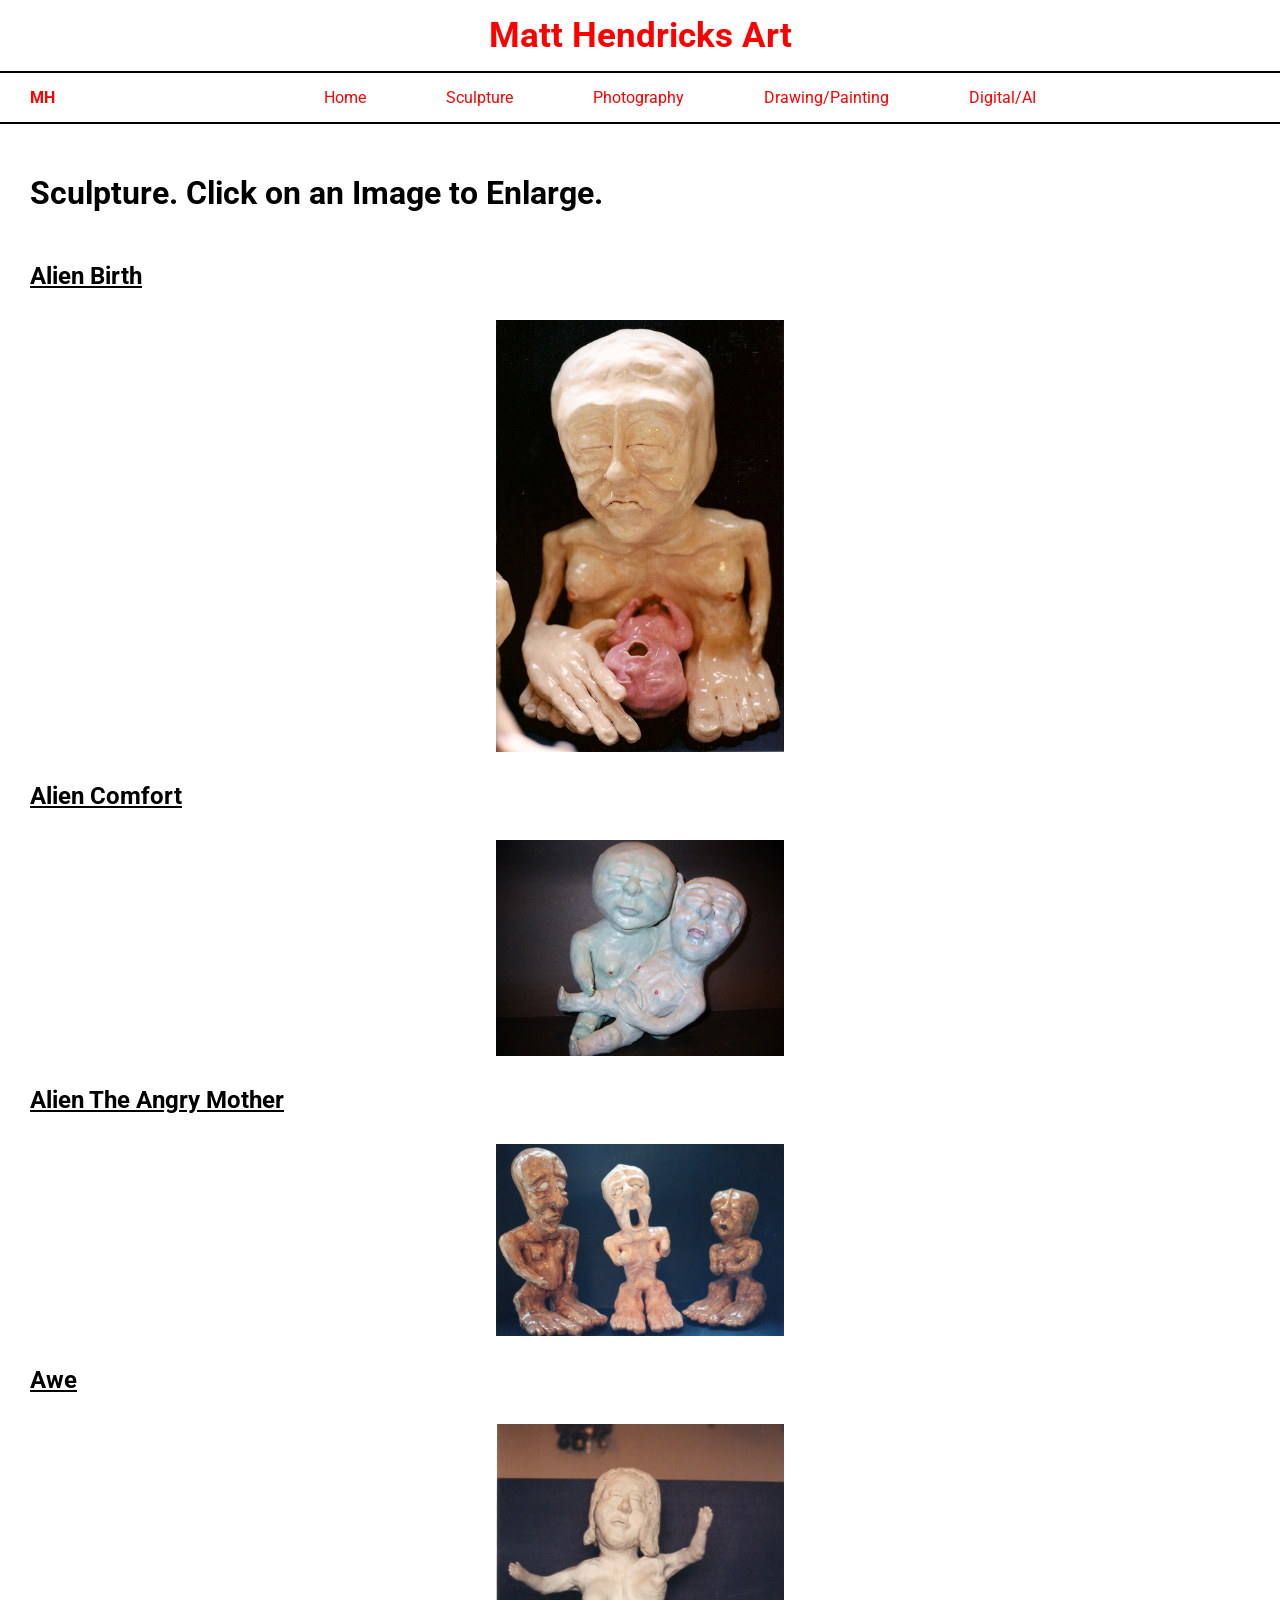
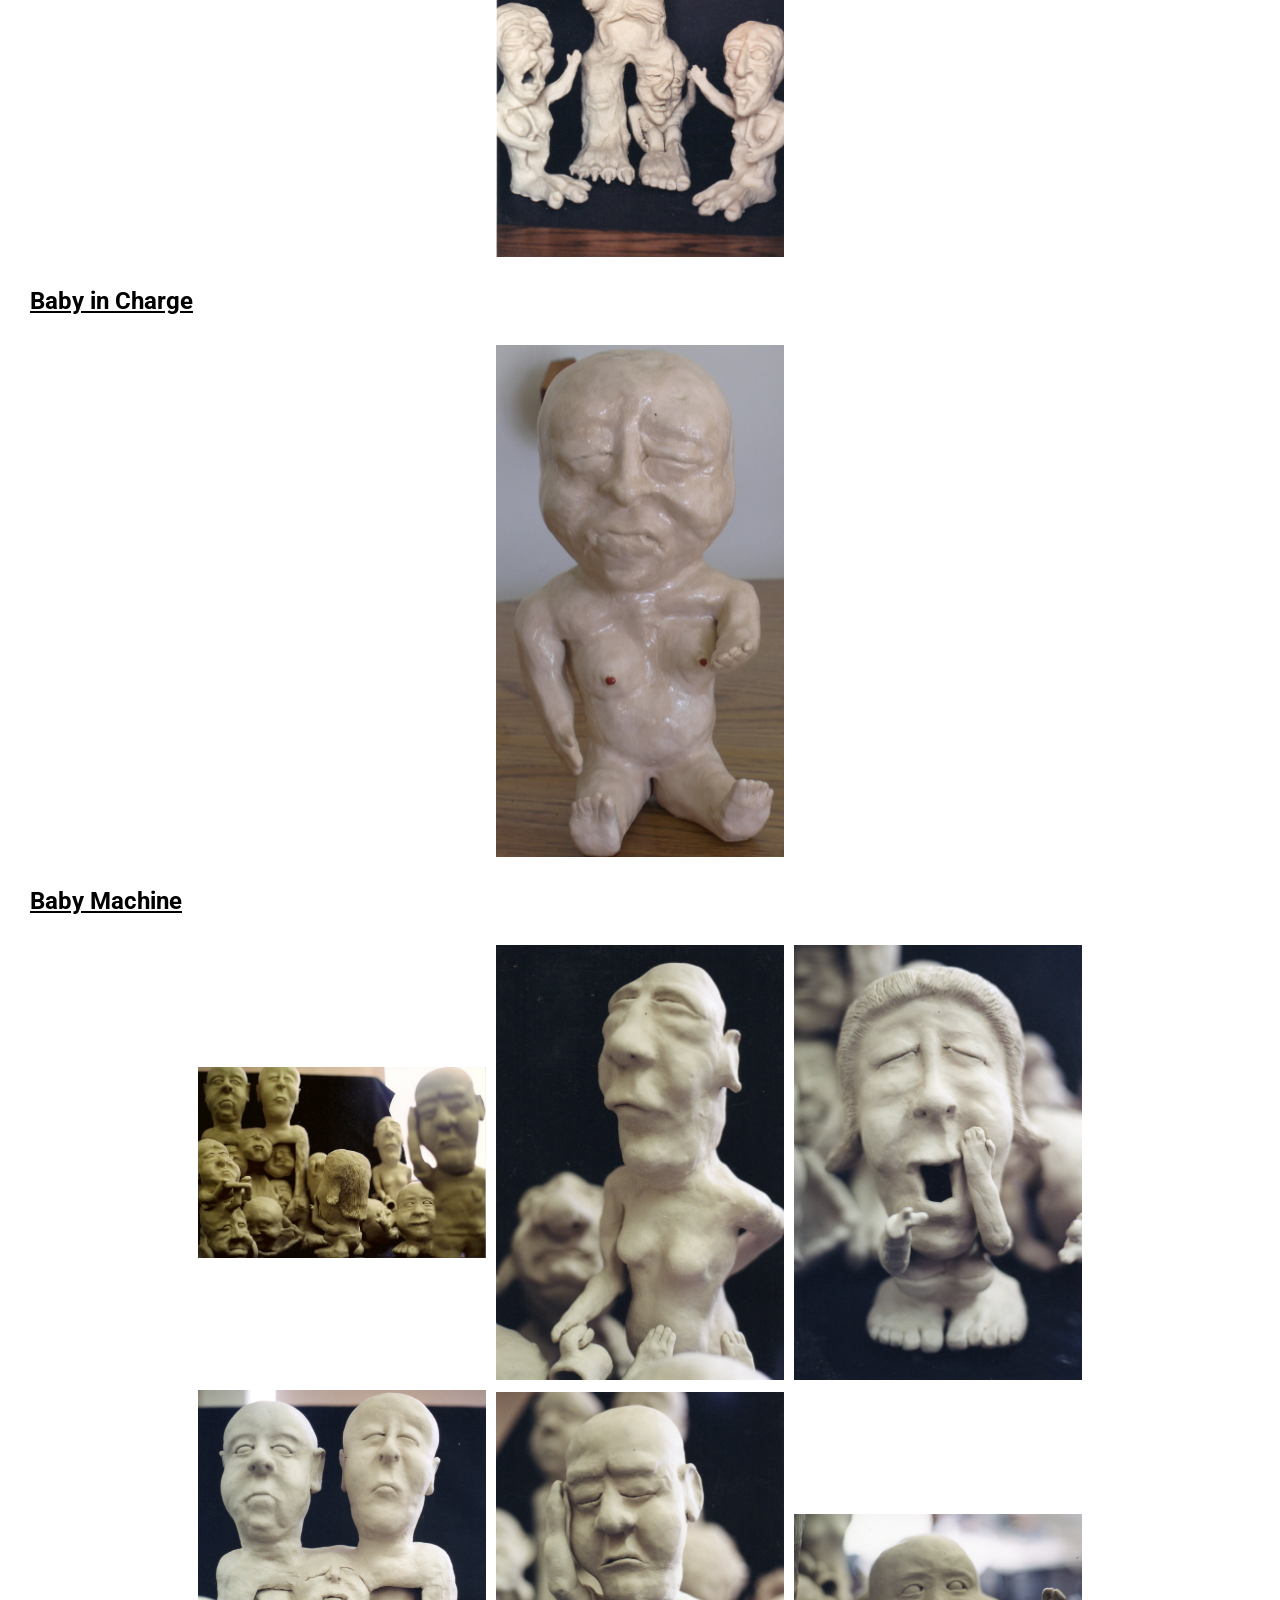
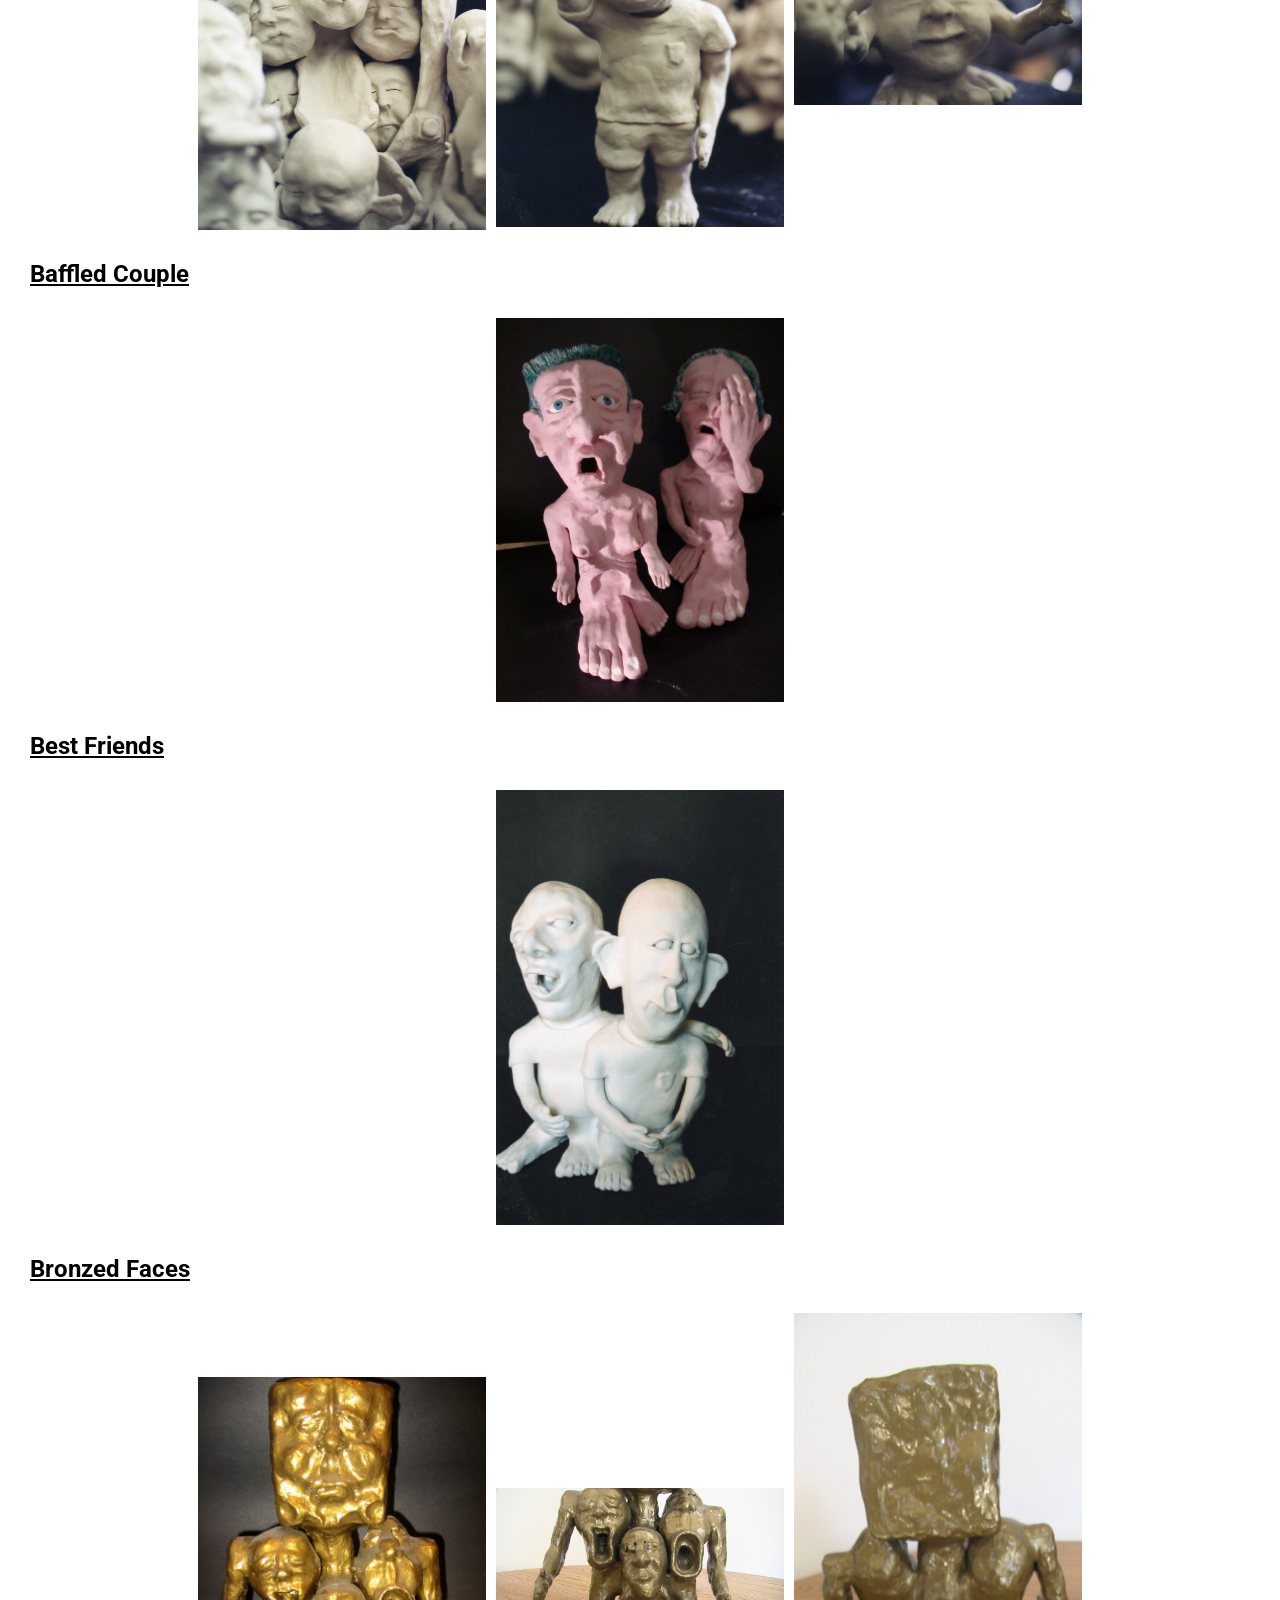
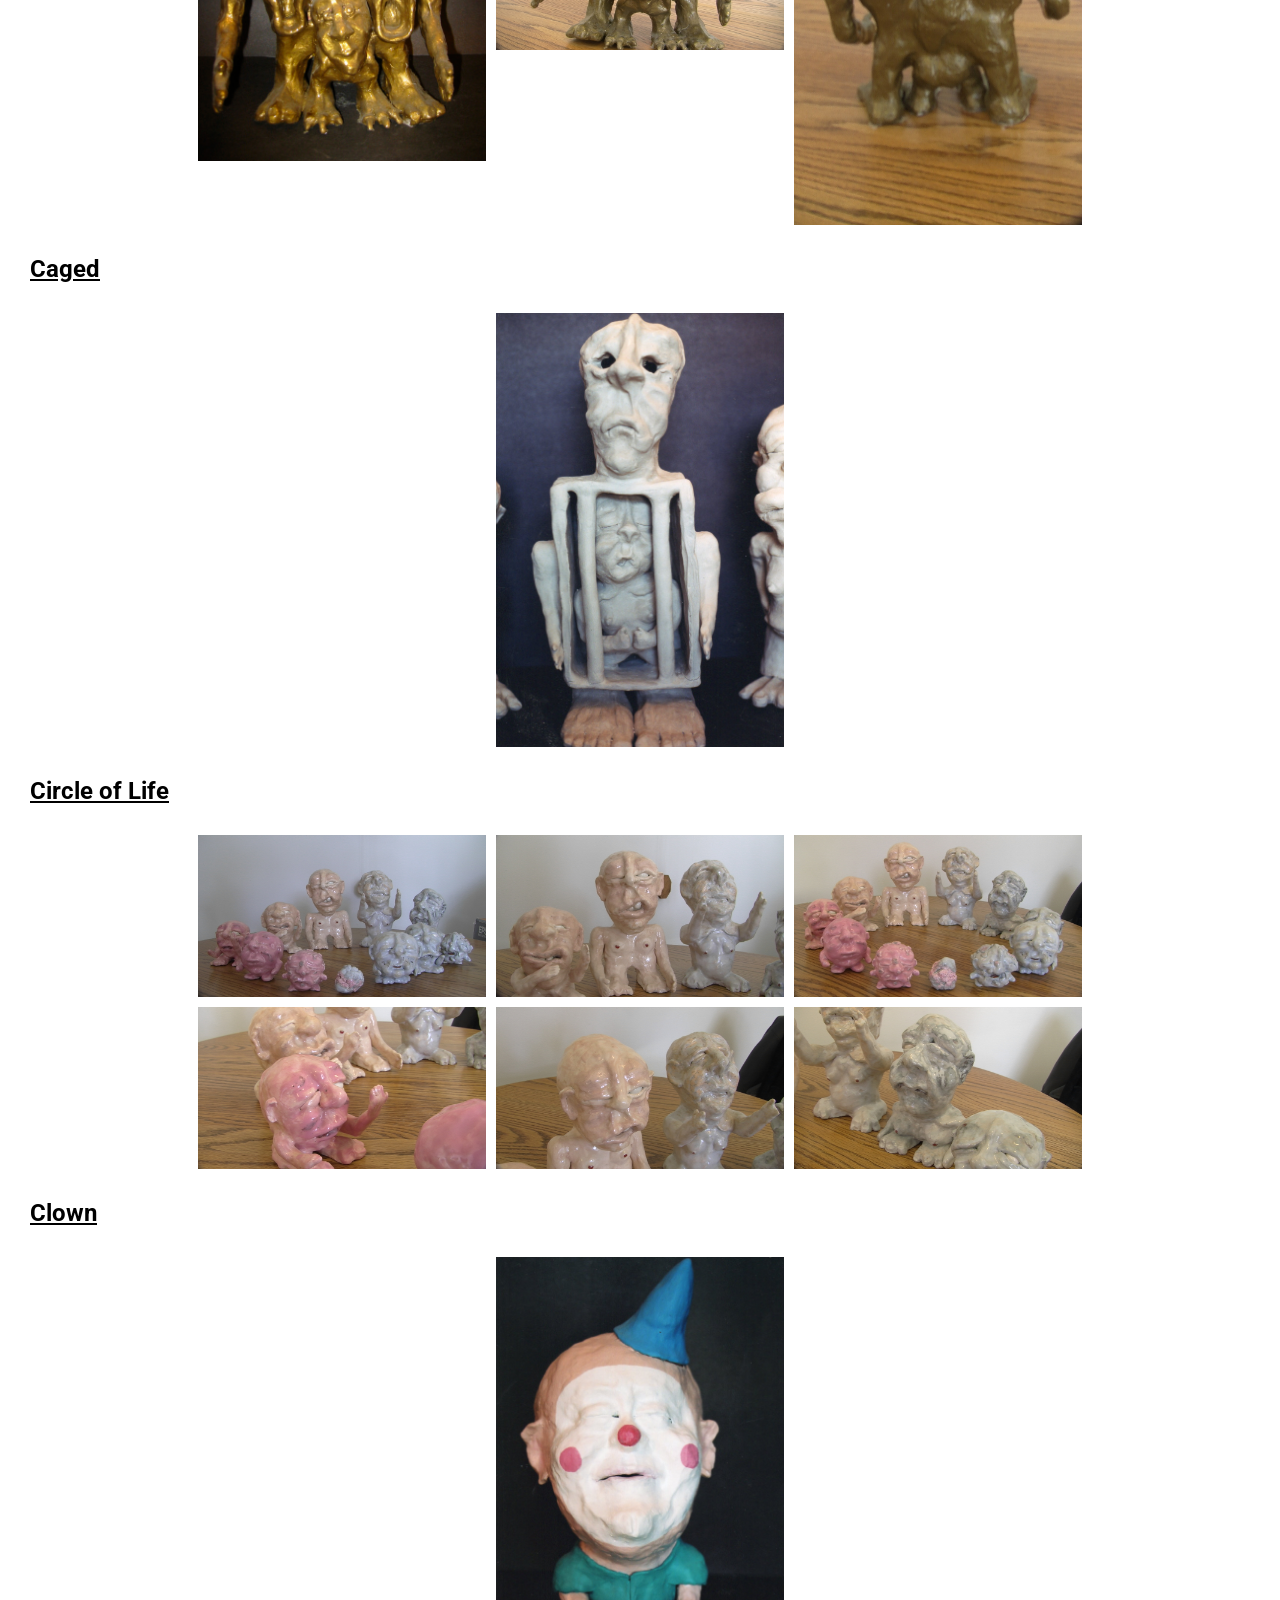
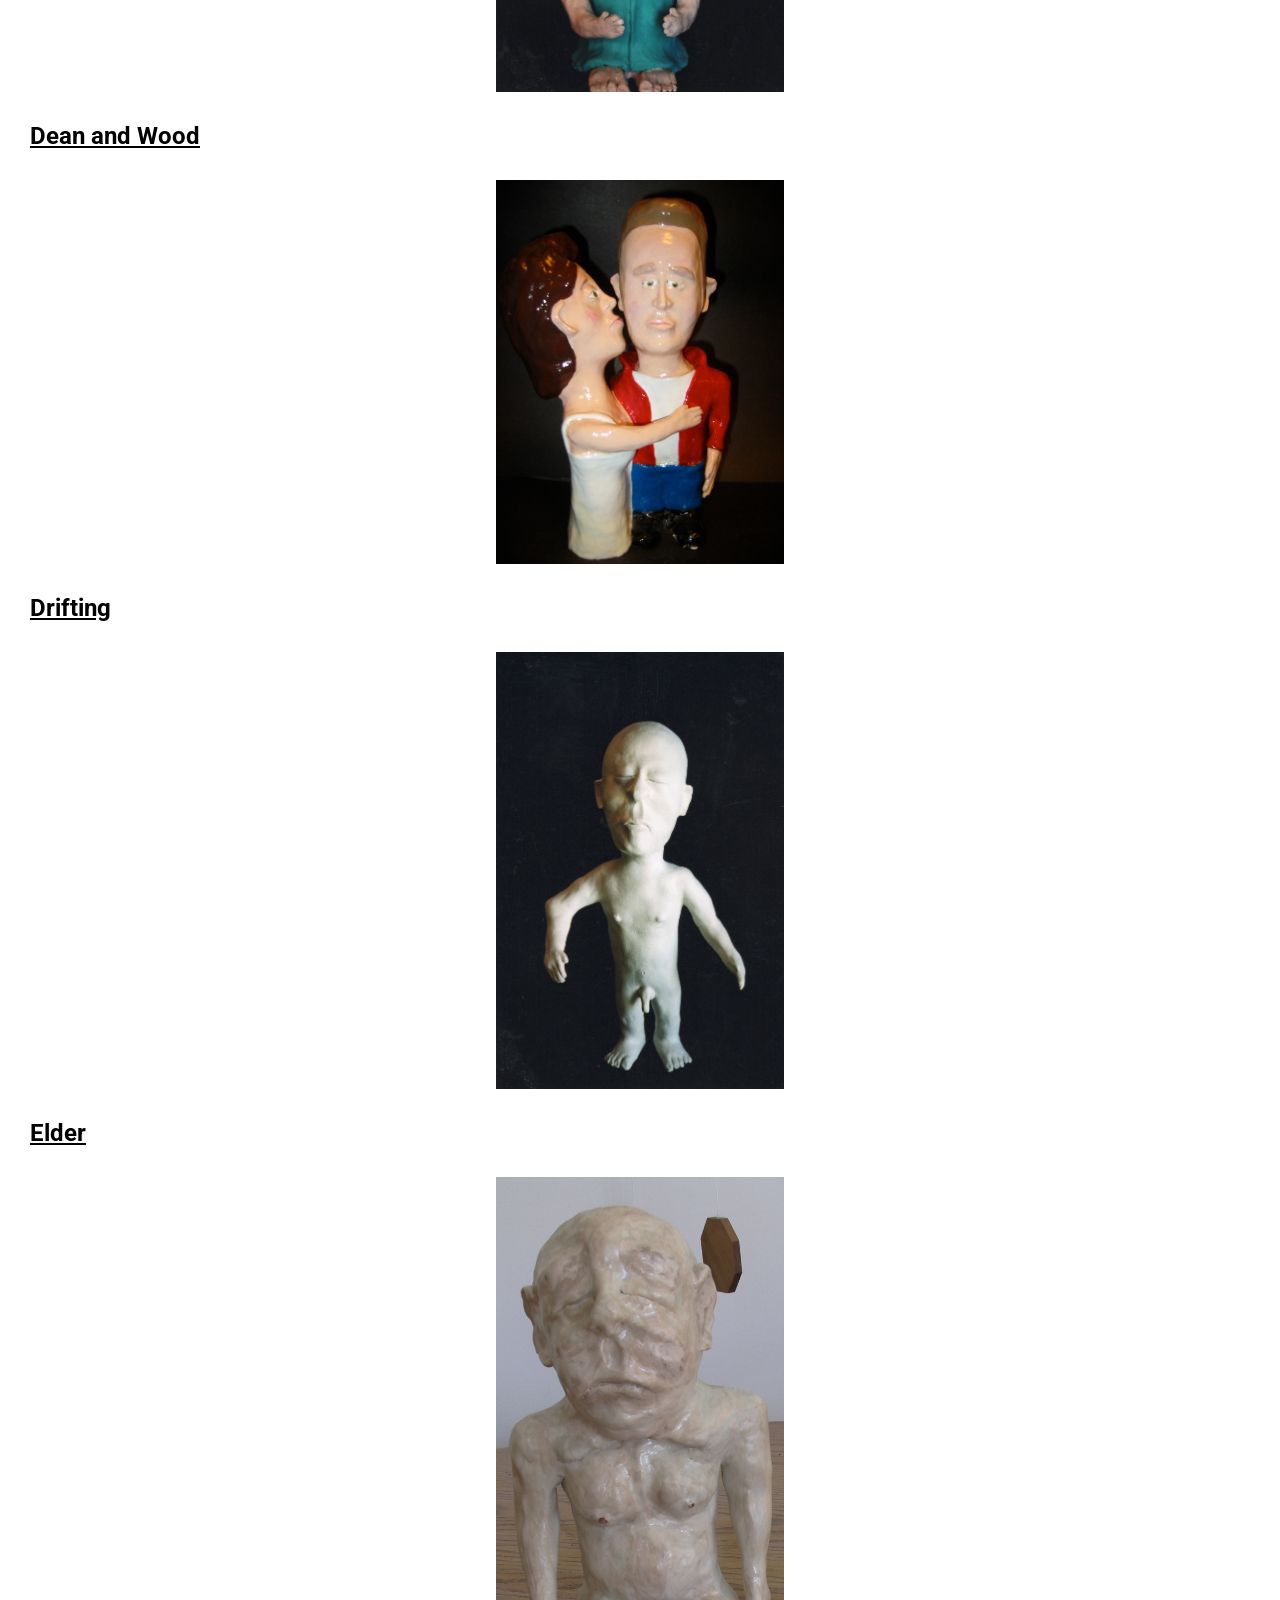
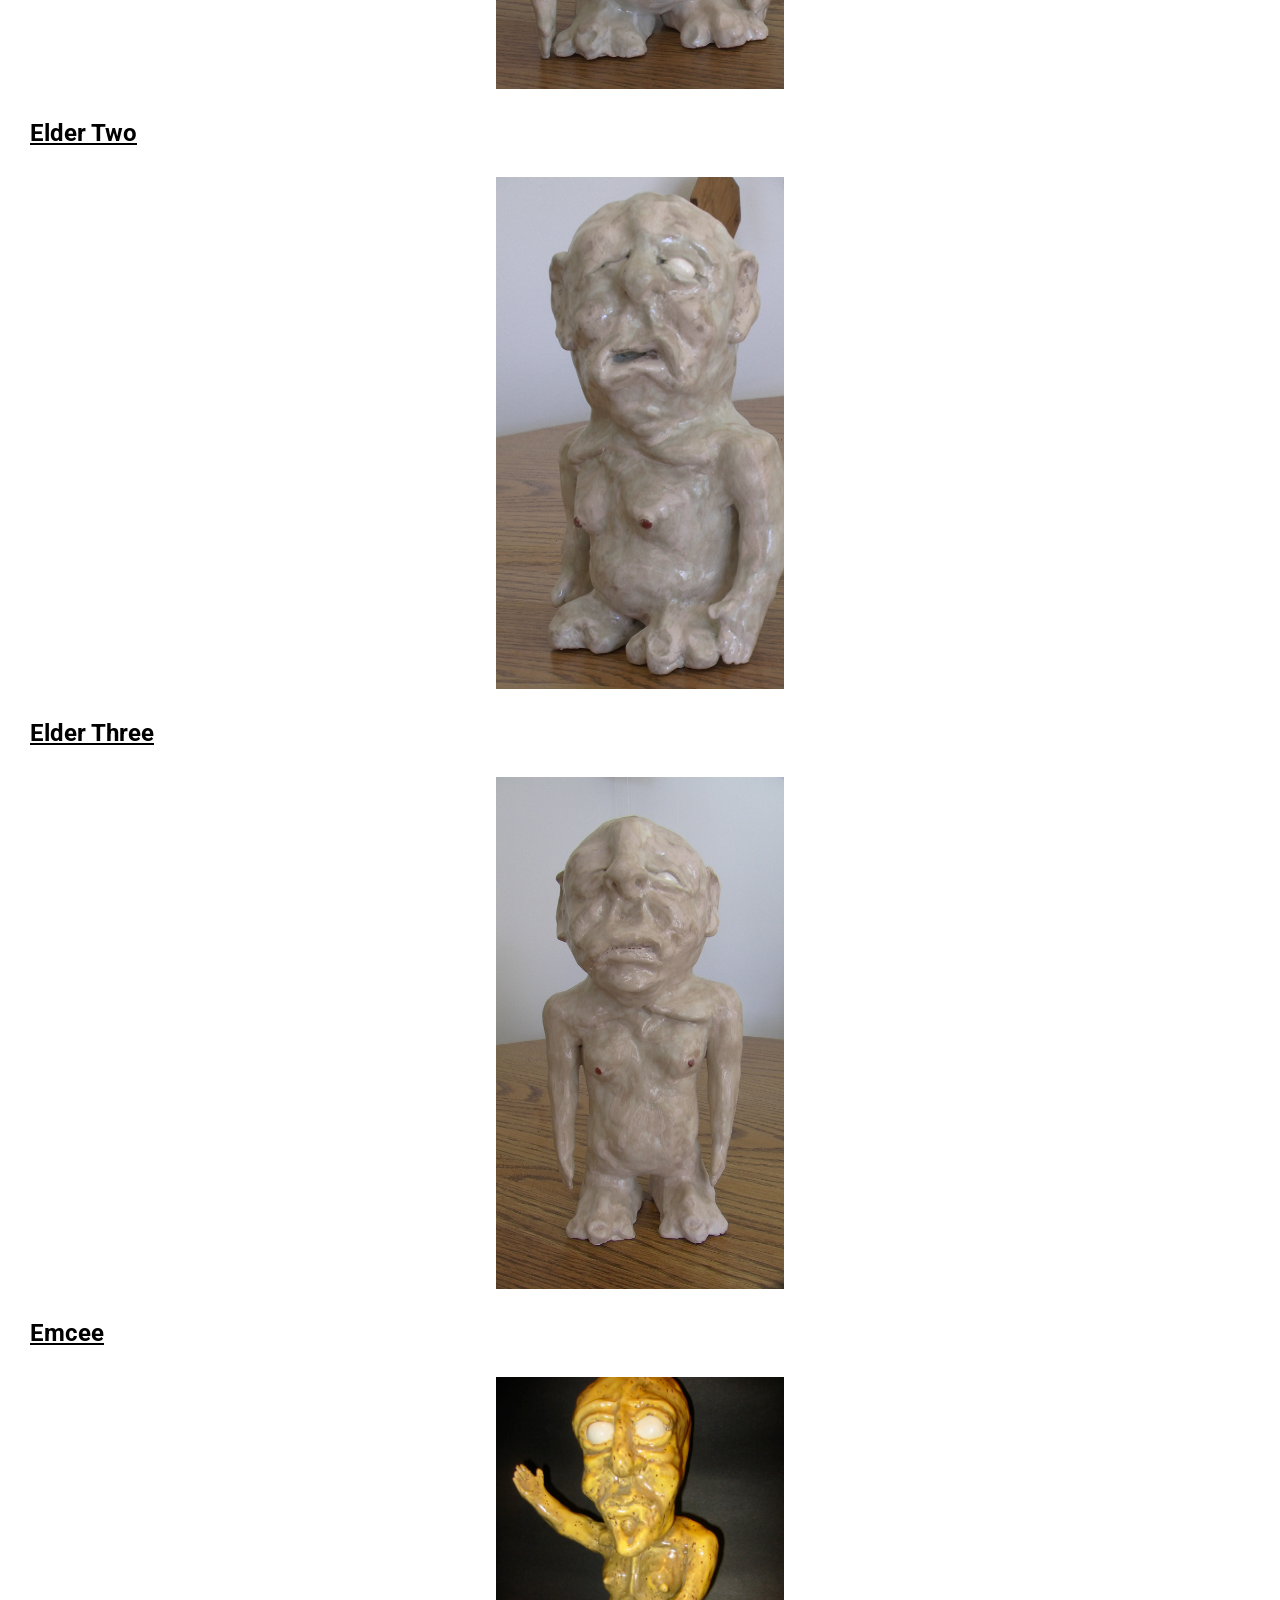
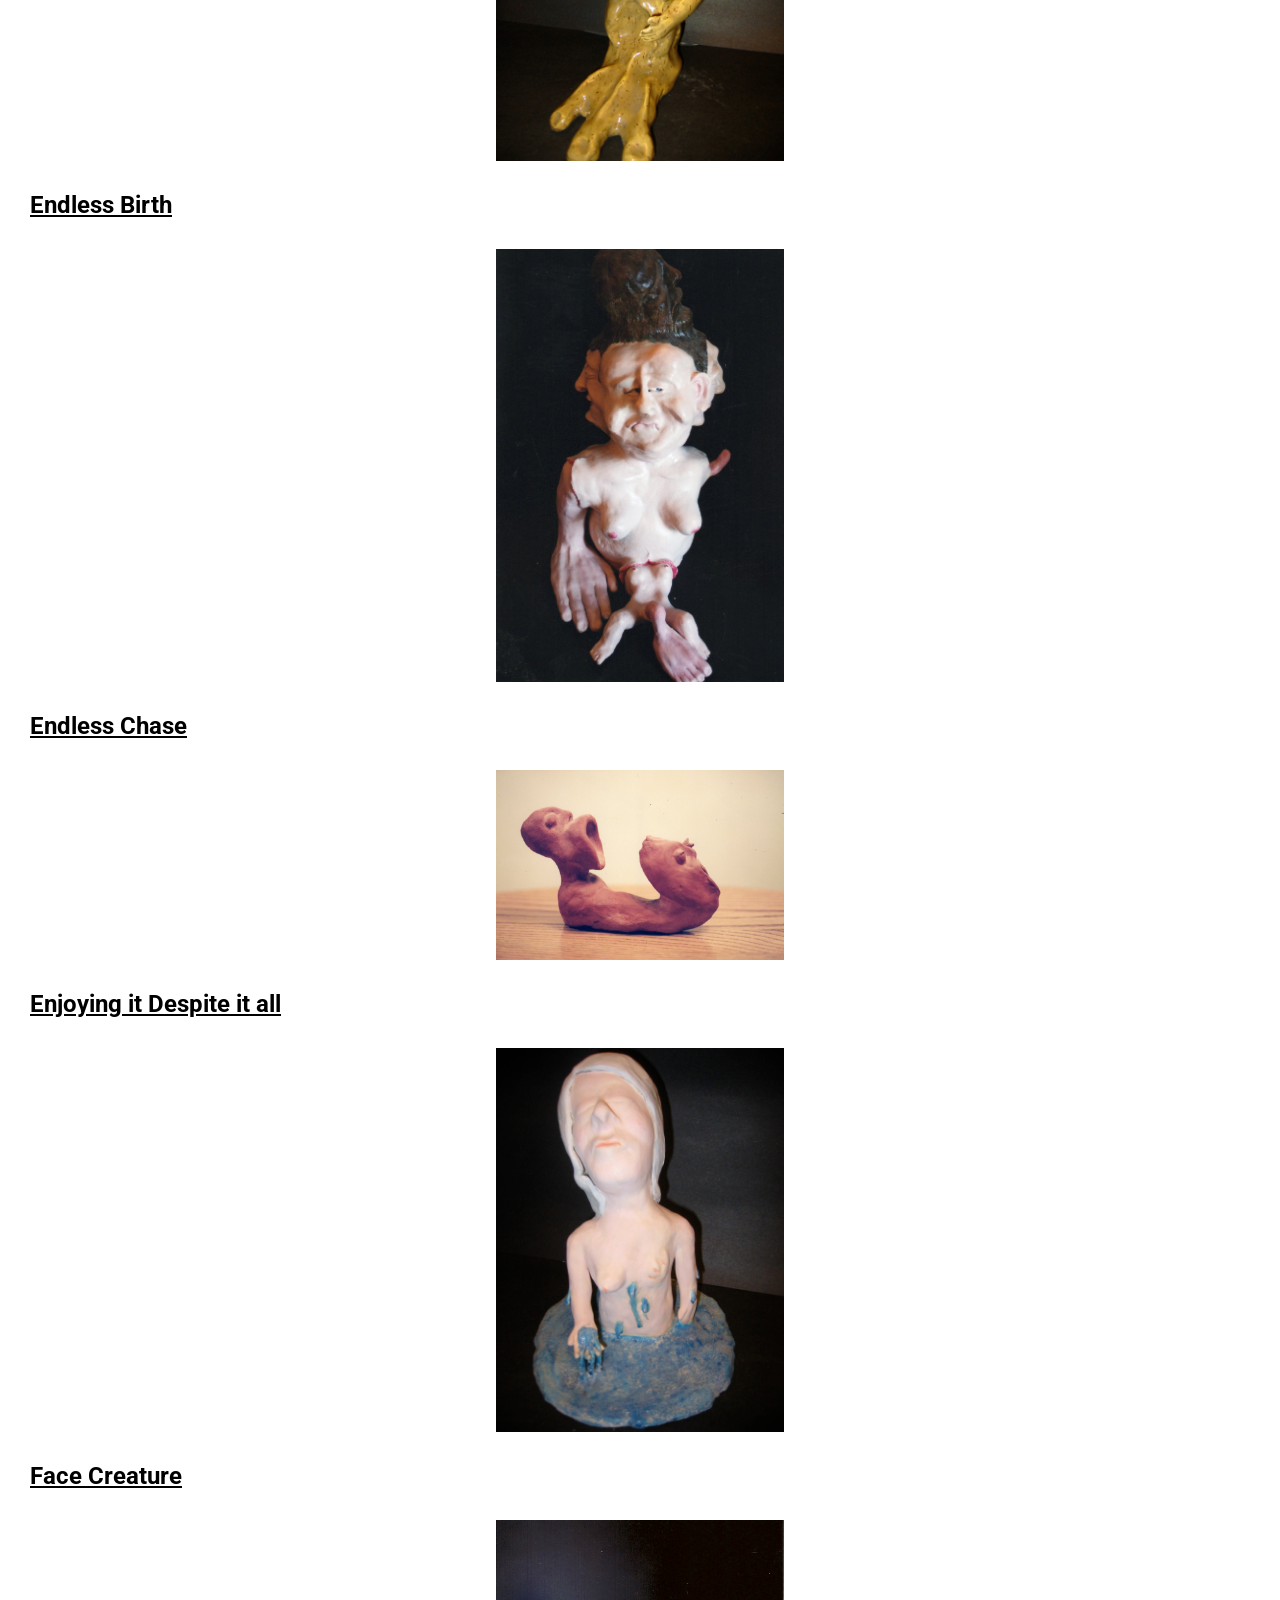
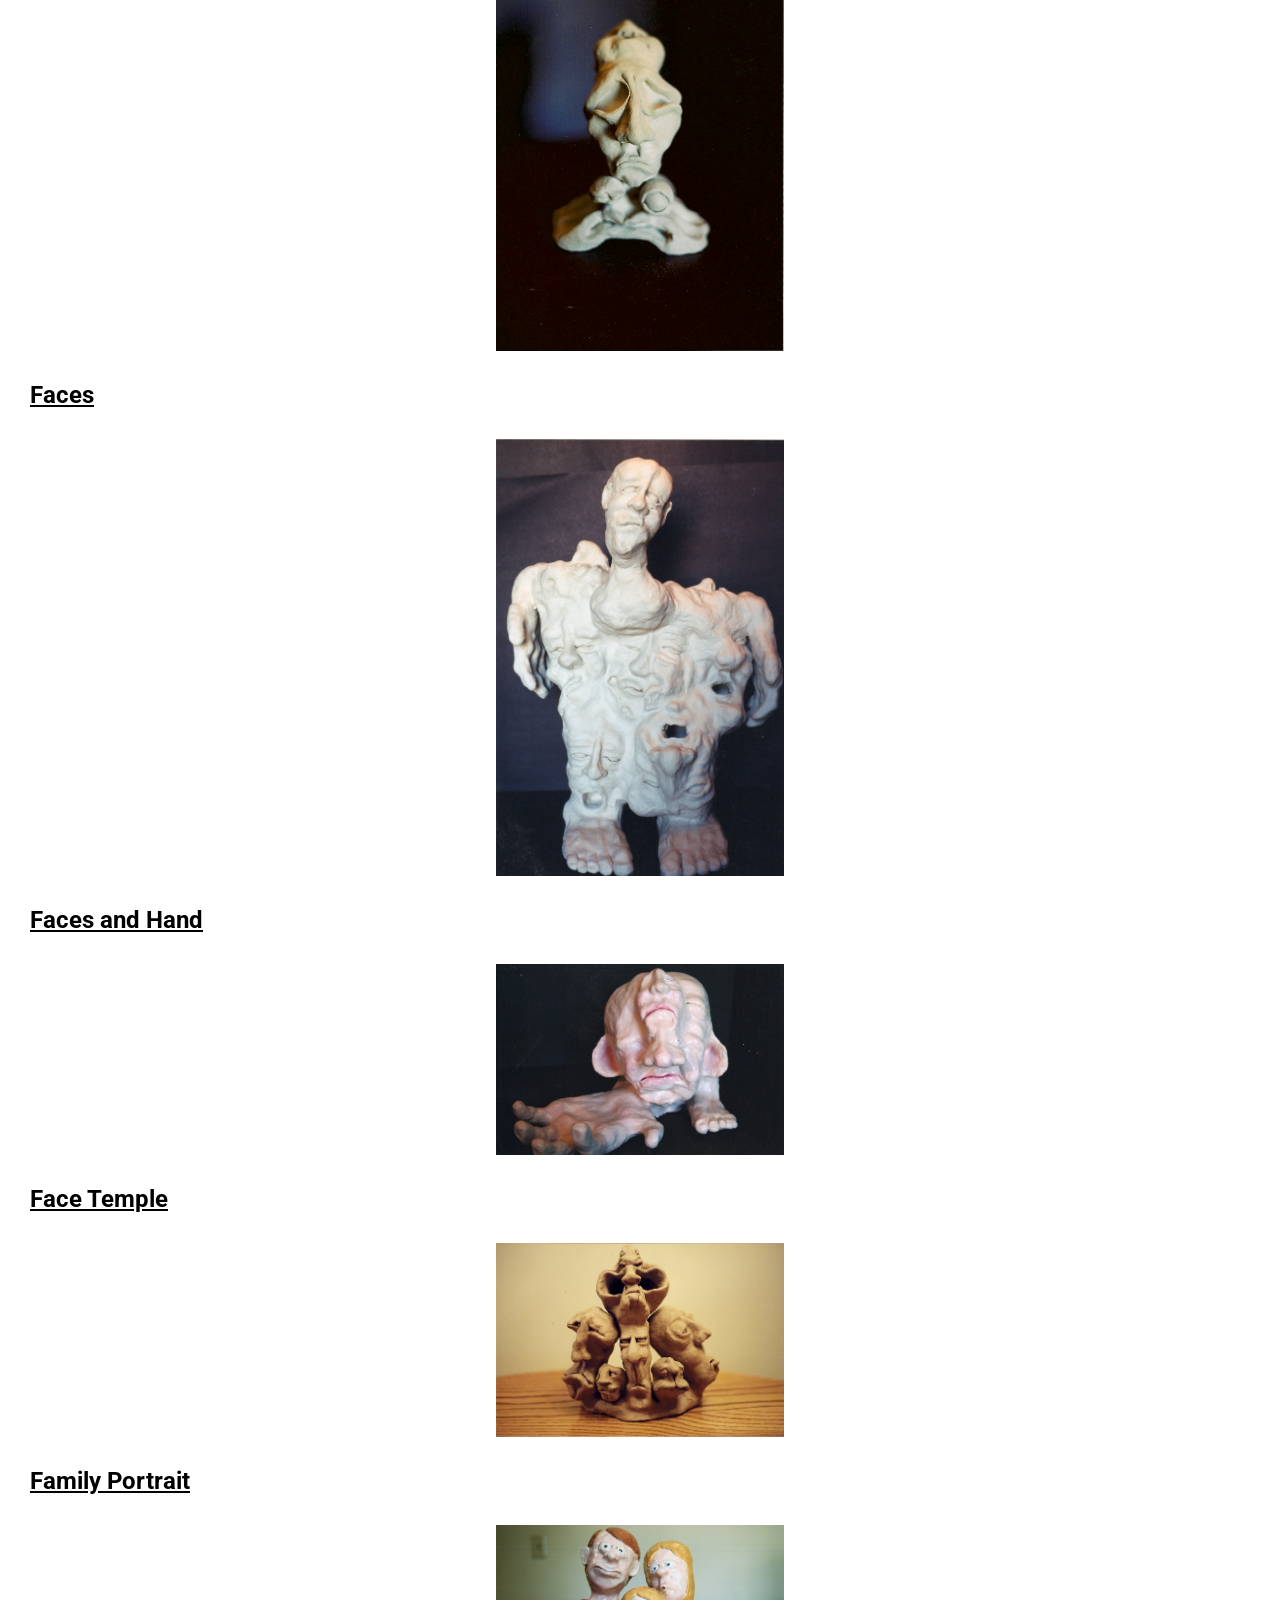
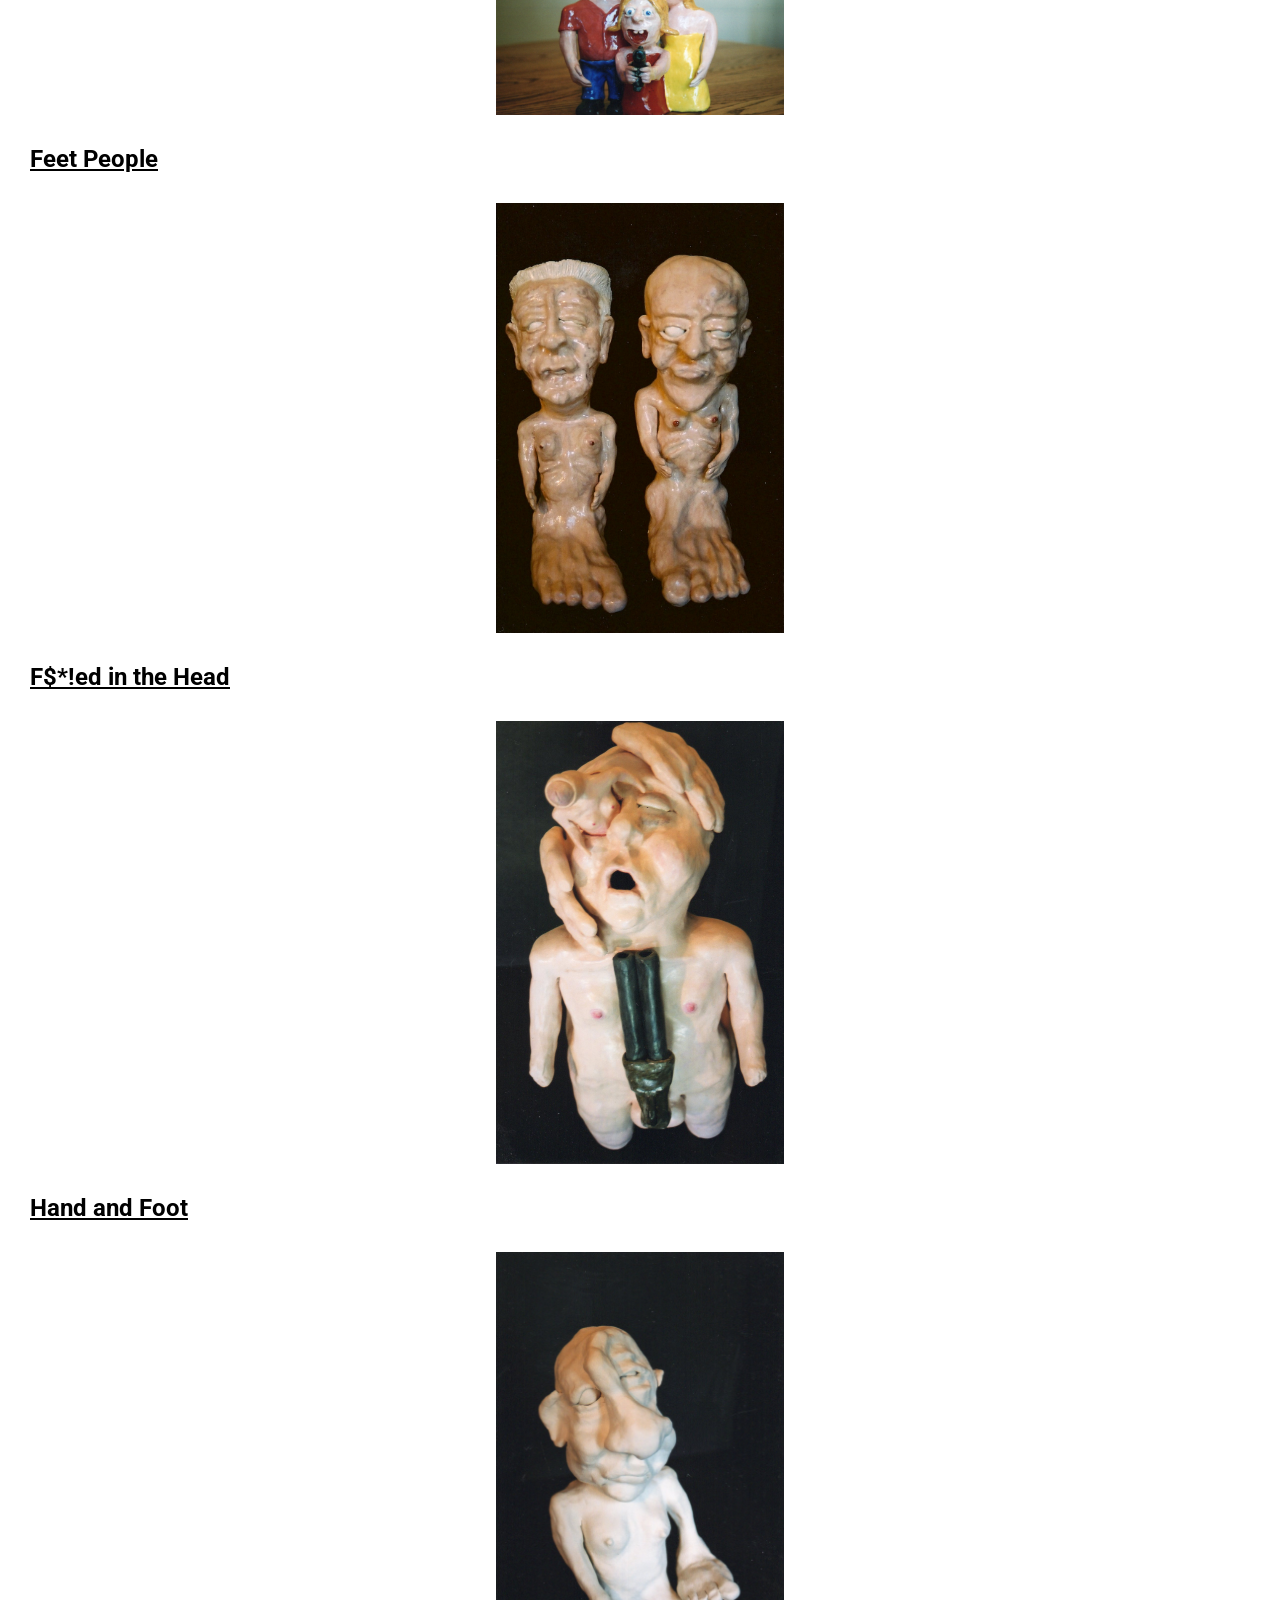
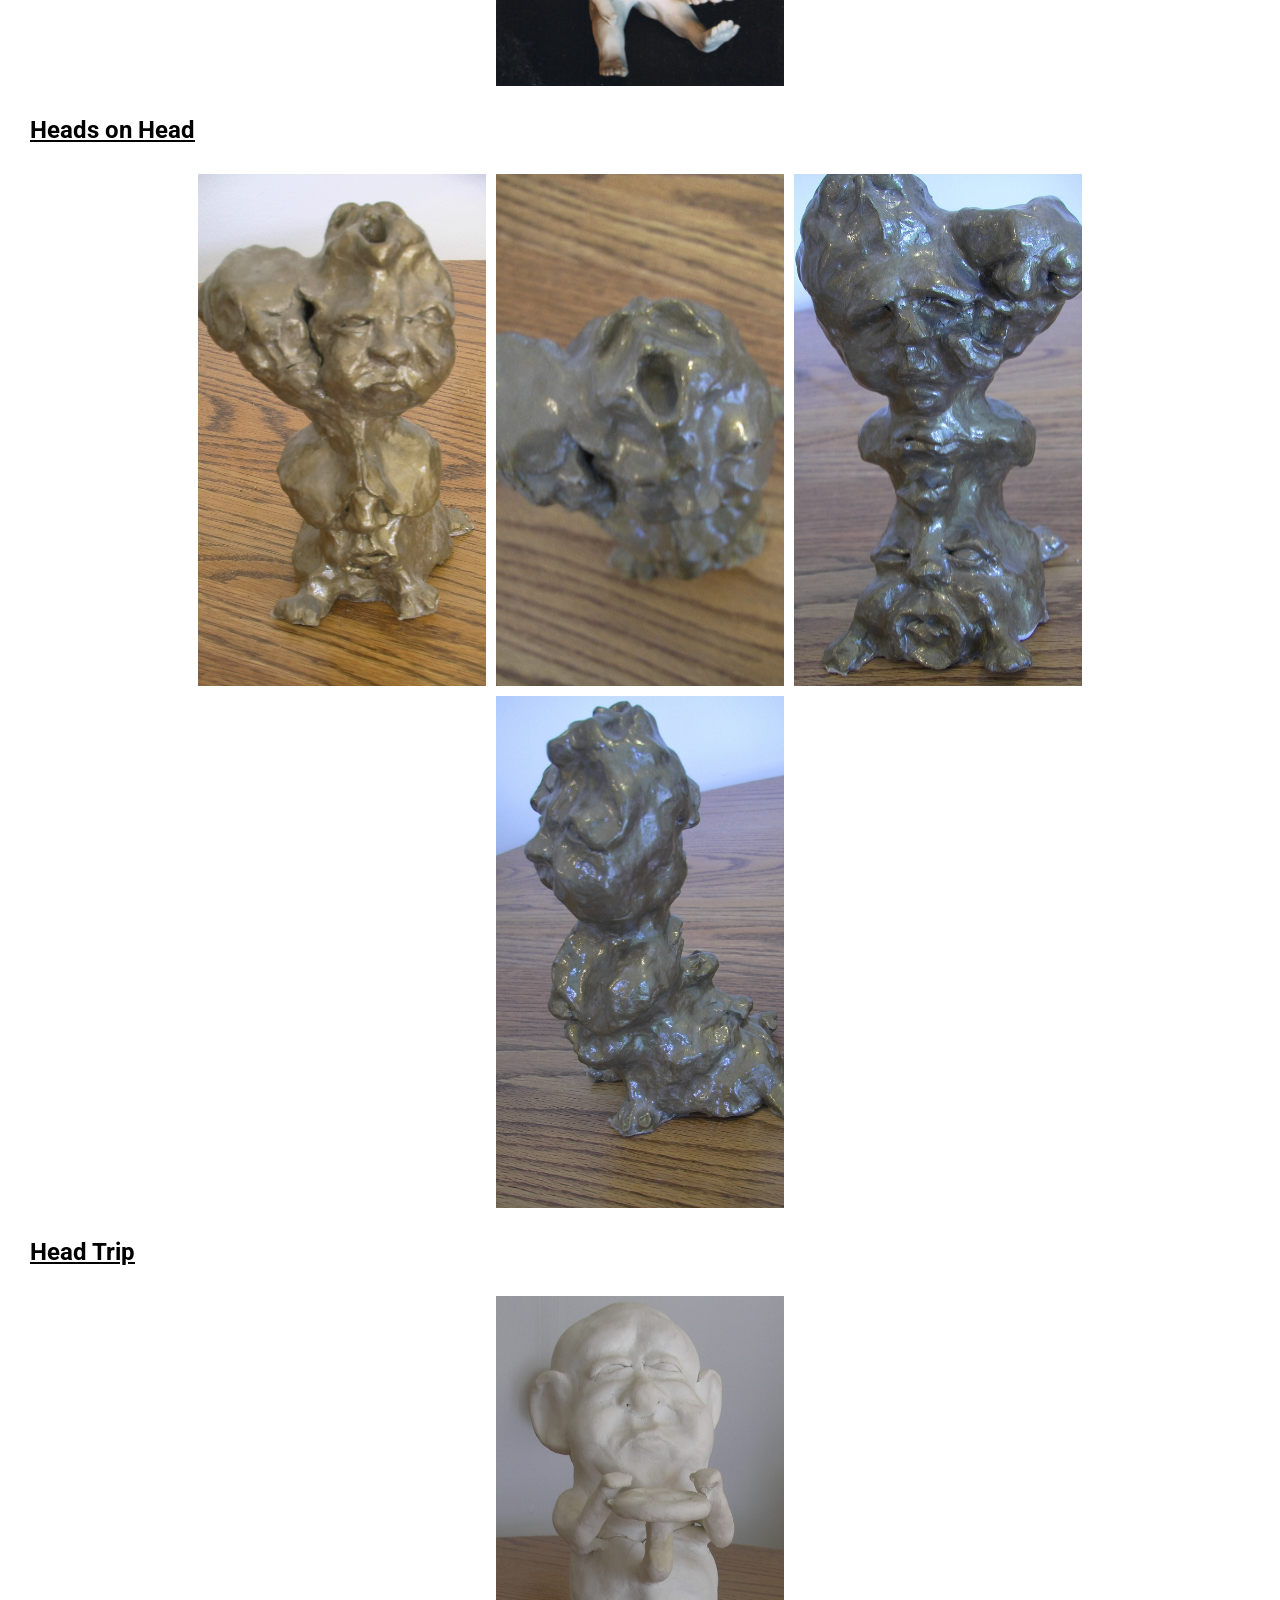
==== commit a1cdf5ee: "Change greeting from 'Hello' to 'Goodbye'" ====
--- a/public/sculpture.html
+++ b/public/sculpture.html
@@ -213,10 +213,6 @@
      <div class="overallFlex">
       <img class="flexImage" src="../assets/images/sculpture/inside/1.jpg" alt="sculpture of a creature with two other creatures living in its chest" />
      </div>
-                 <h2>I'm Not Here</h2>
-     <div class="overallFlex">
-      <img class="flexImage" src="../assets/images/sculpture/imnothere/1.jpg" alt="sculpture of a spacy creature who wears a t-shirt that reads, I'm Not Here" />
-     </div>
                  <h2>James Dean Bust</h2>
      <div class="overallFlex">
       <img class="flexImage" src="../assets/images/sculpture/jamesdean/1.jpg" alt="sculpture of James Dean's bust as he holds a cigarette" />
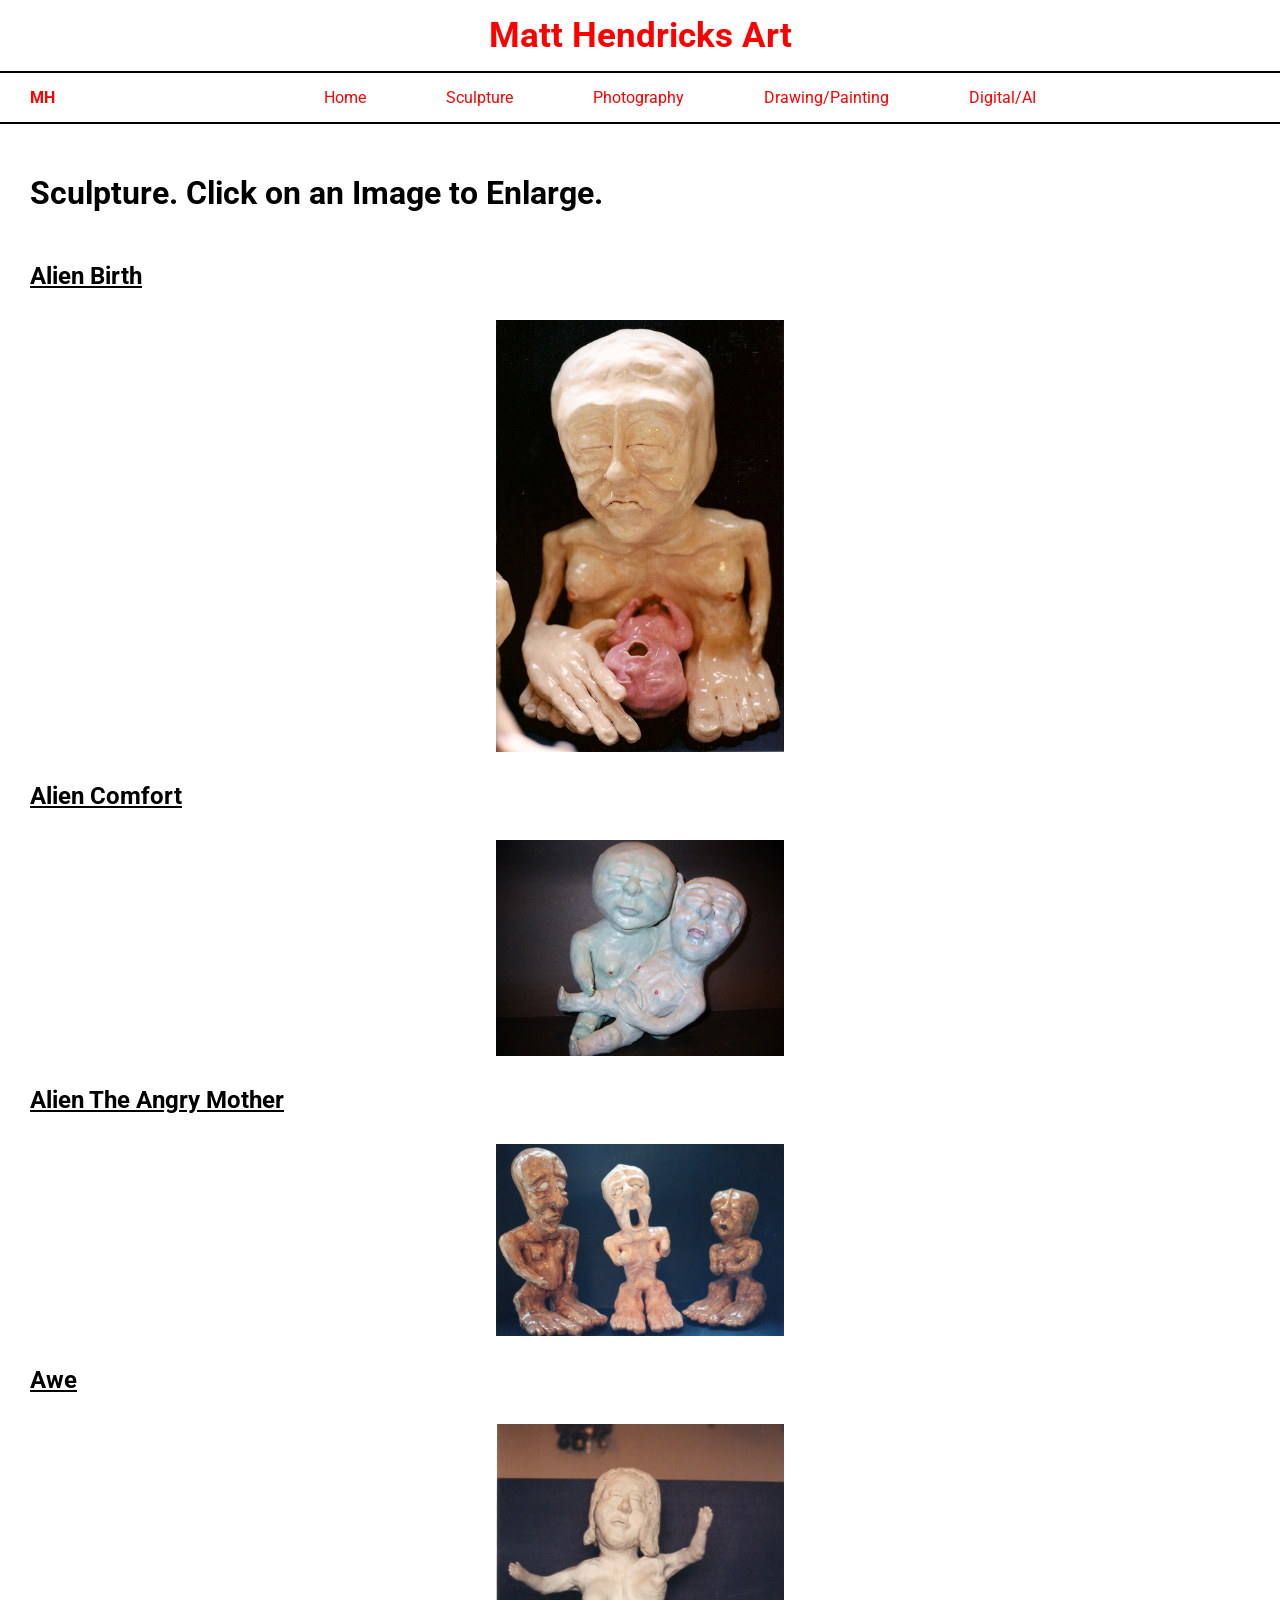
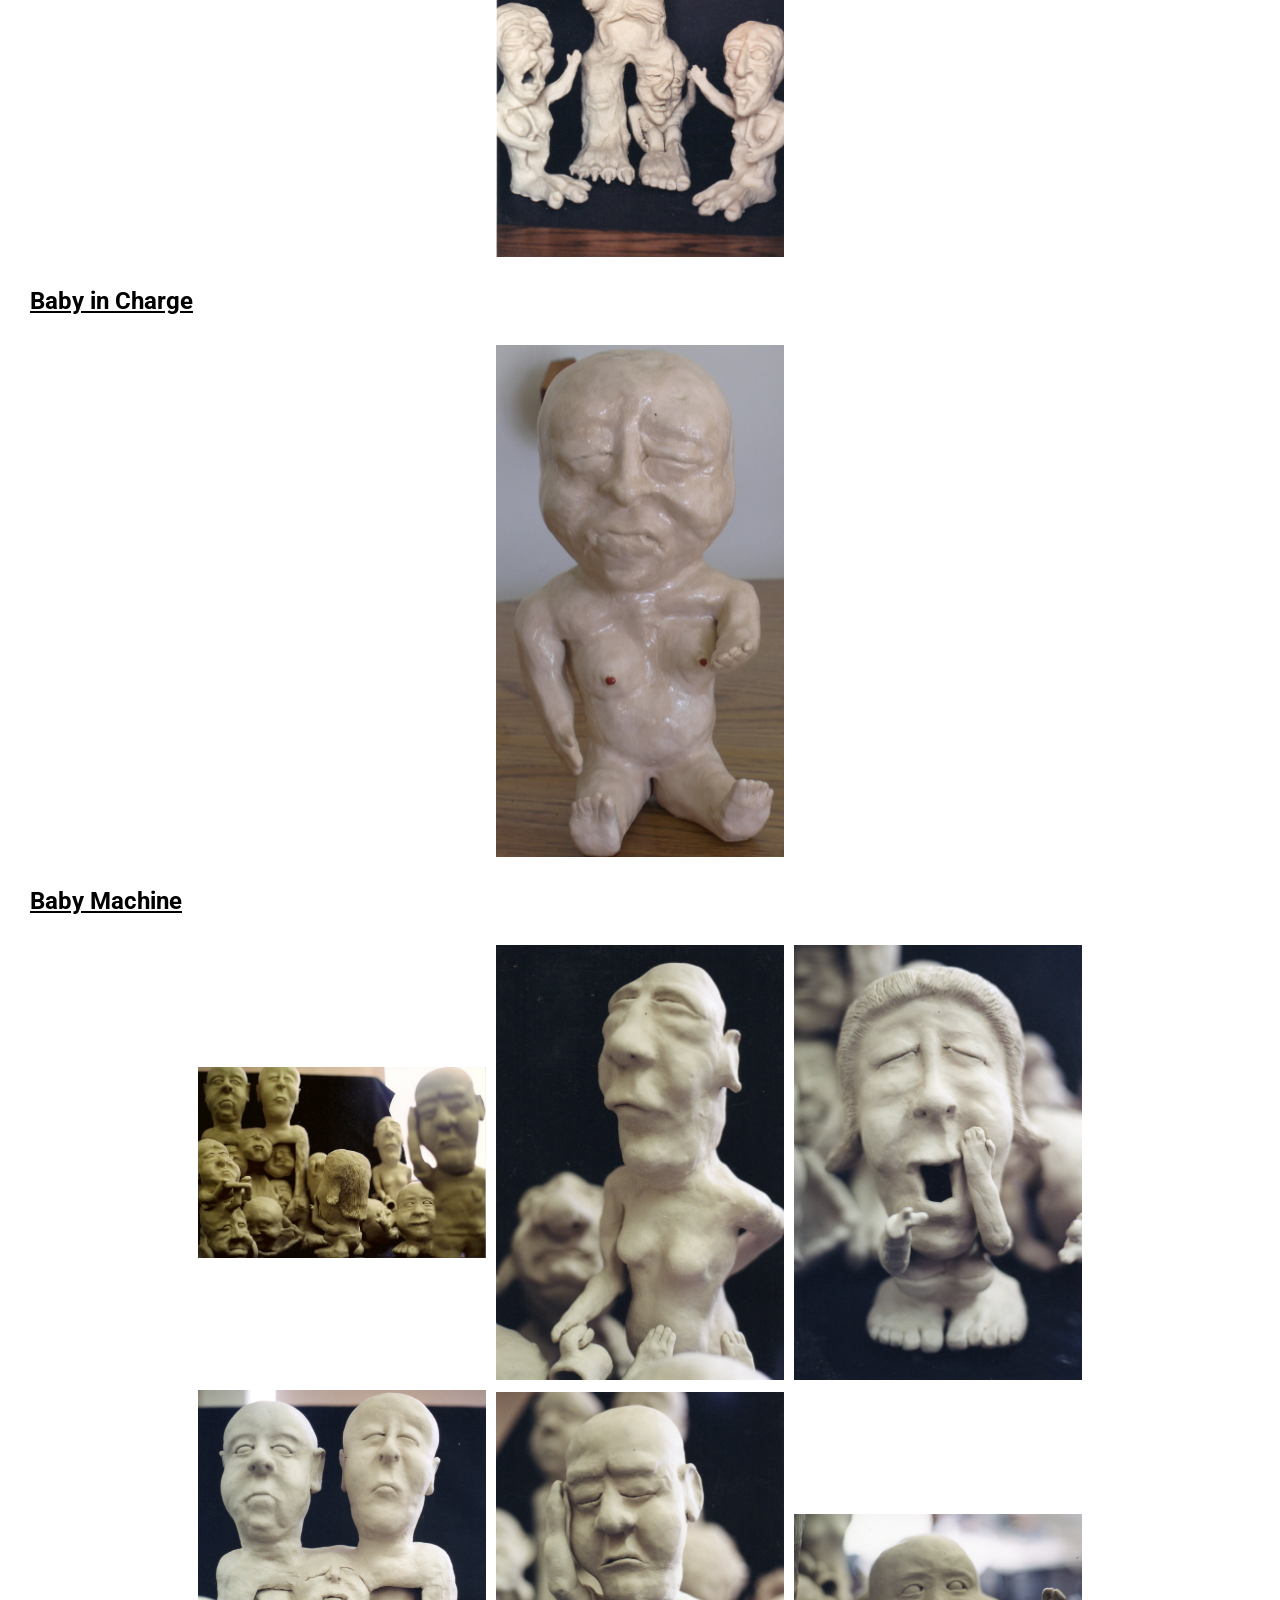
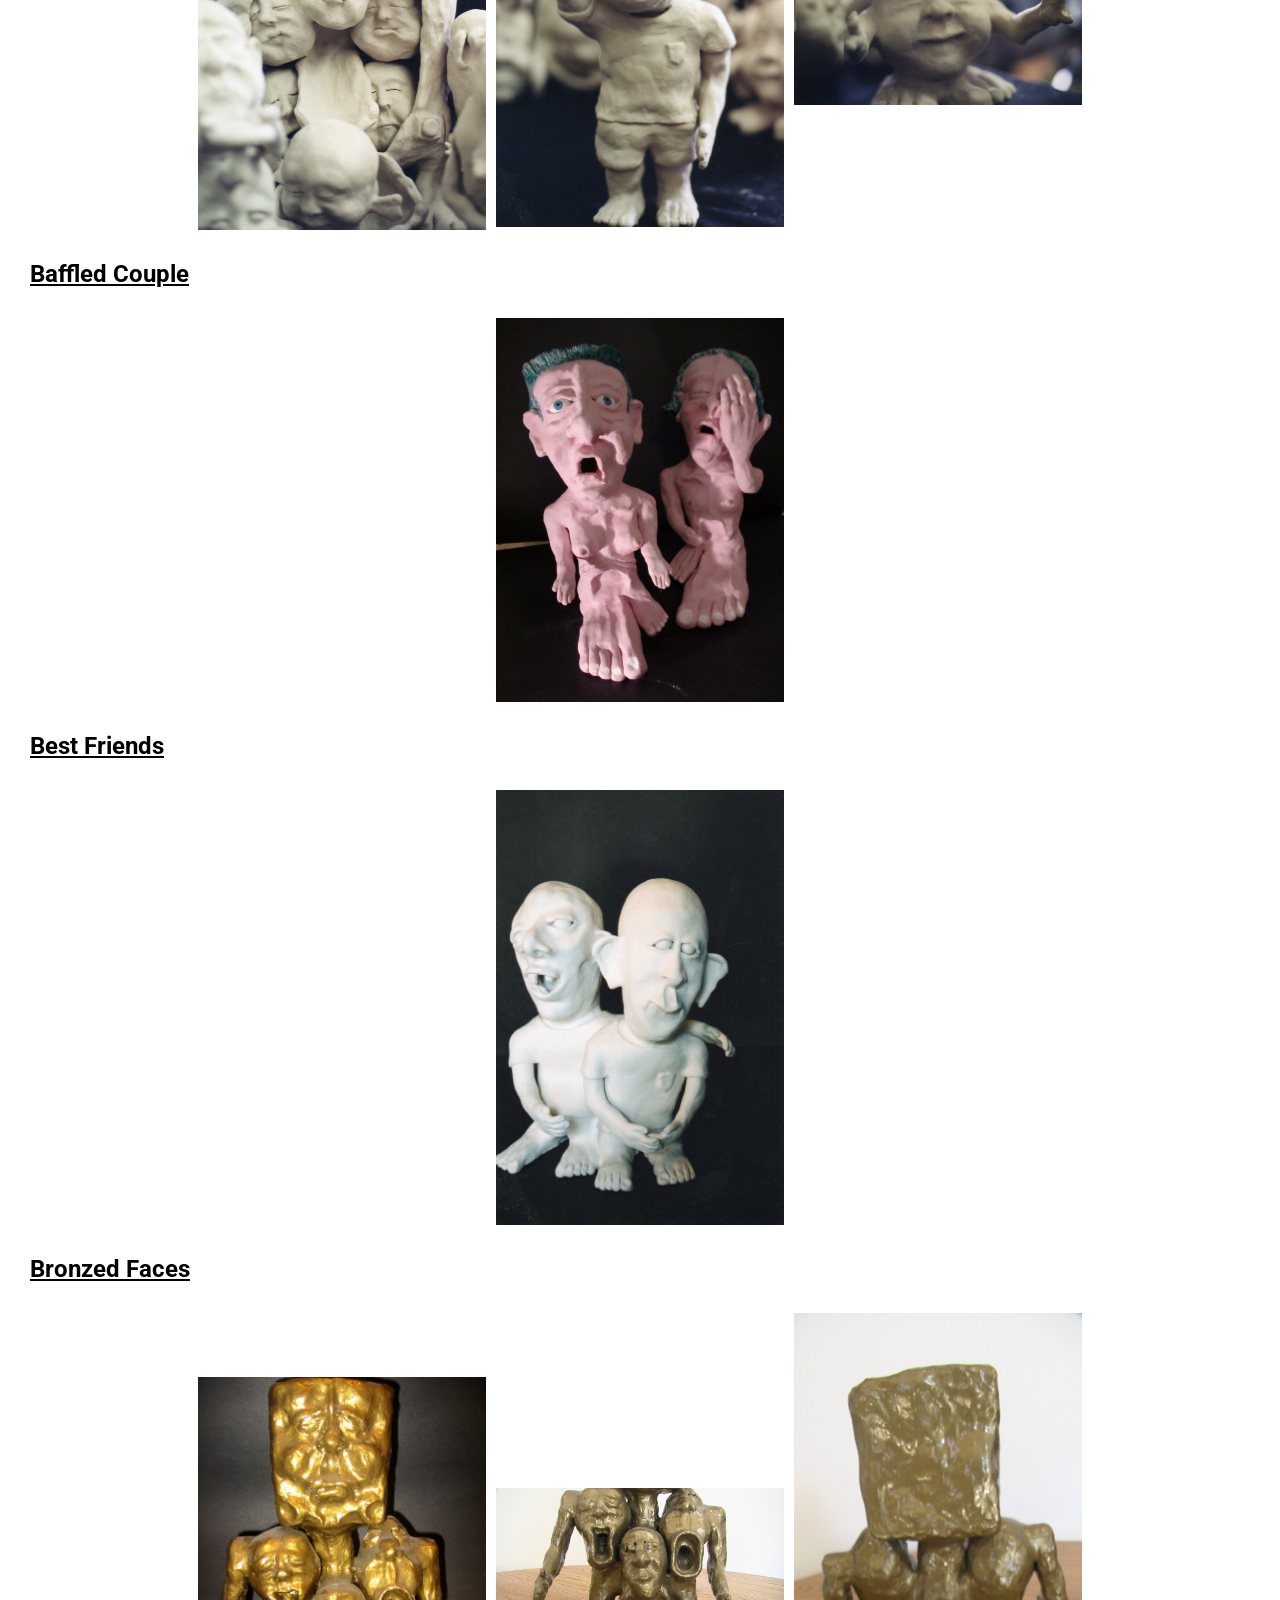
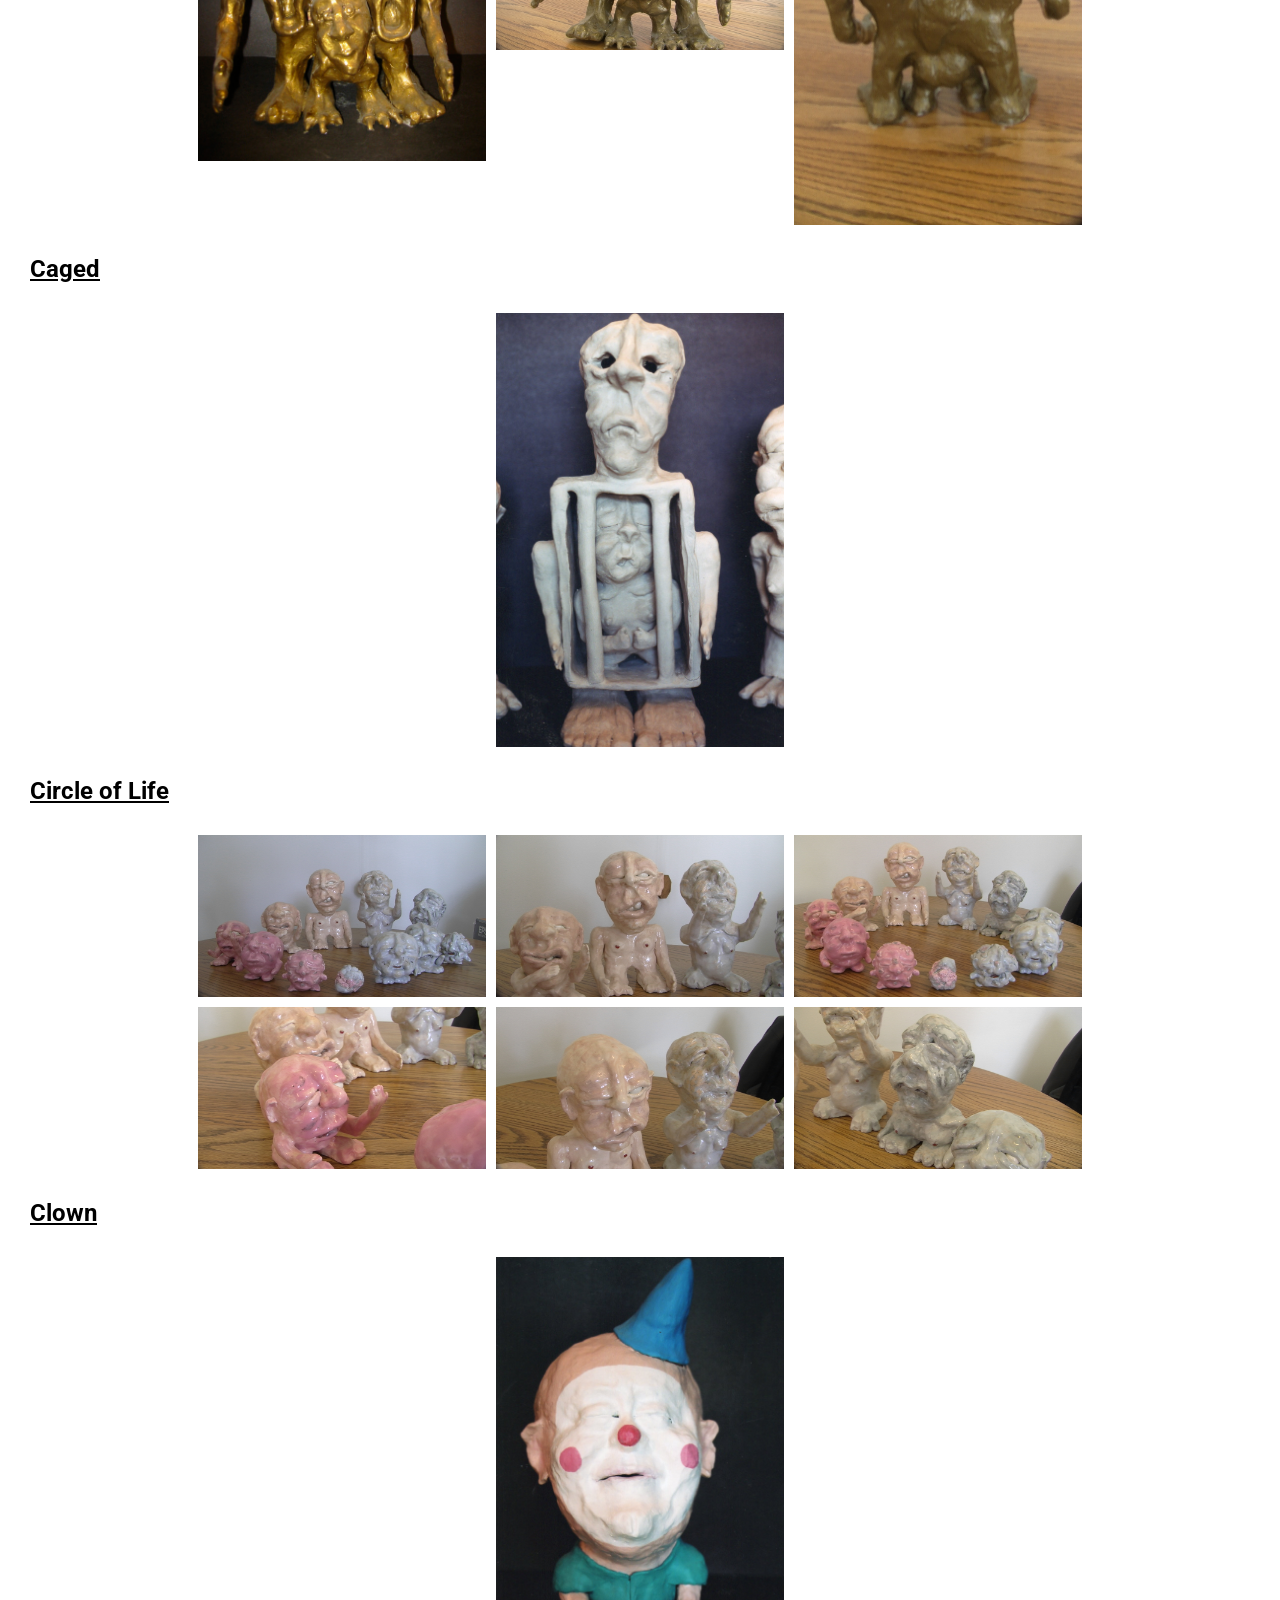
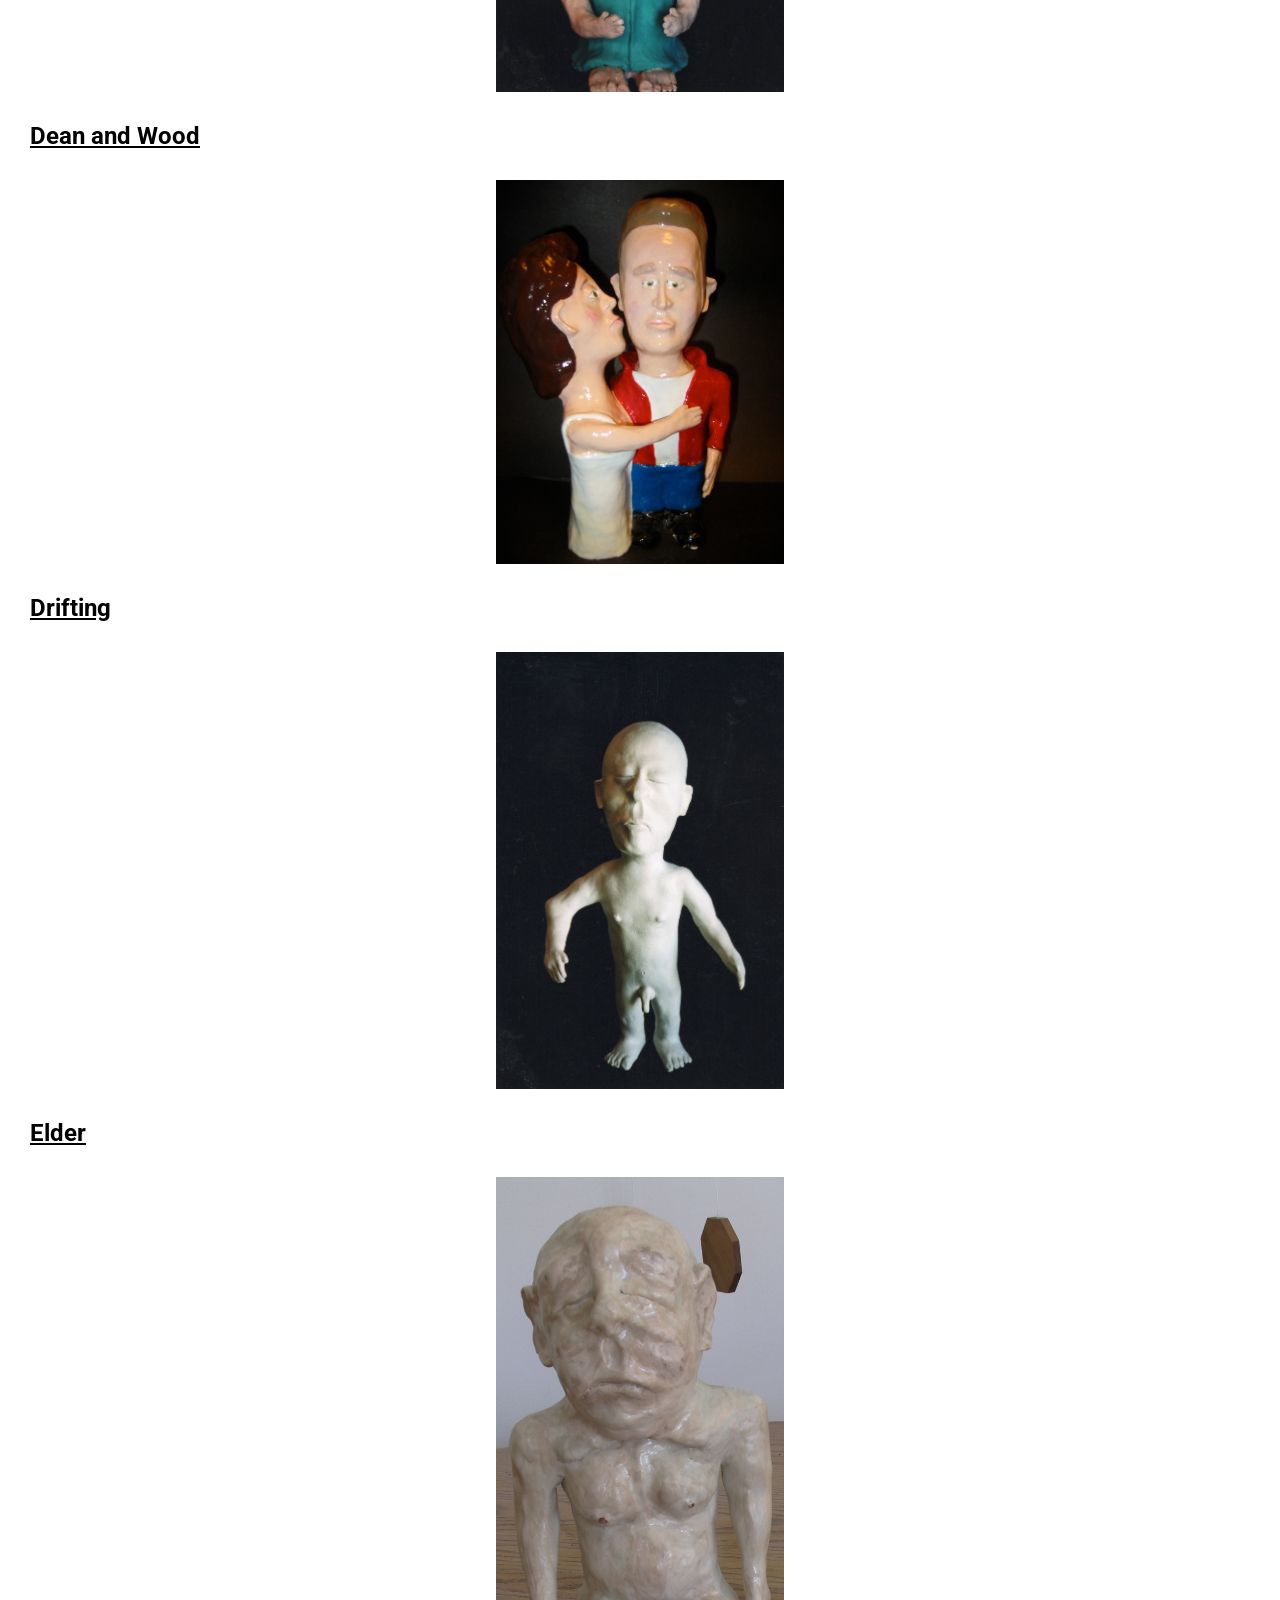
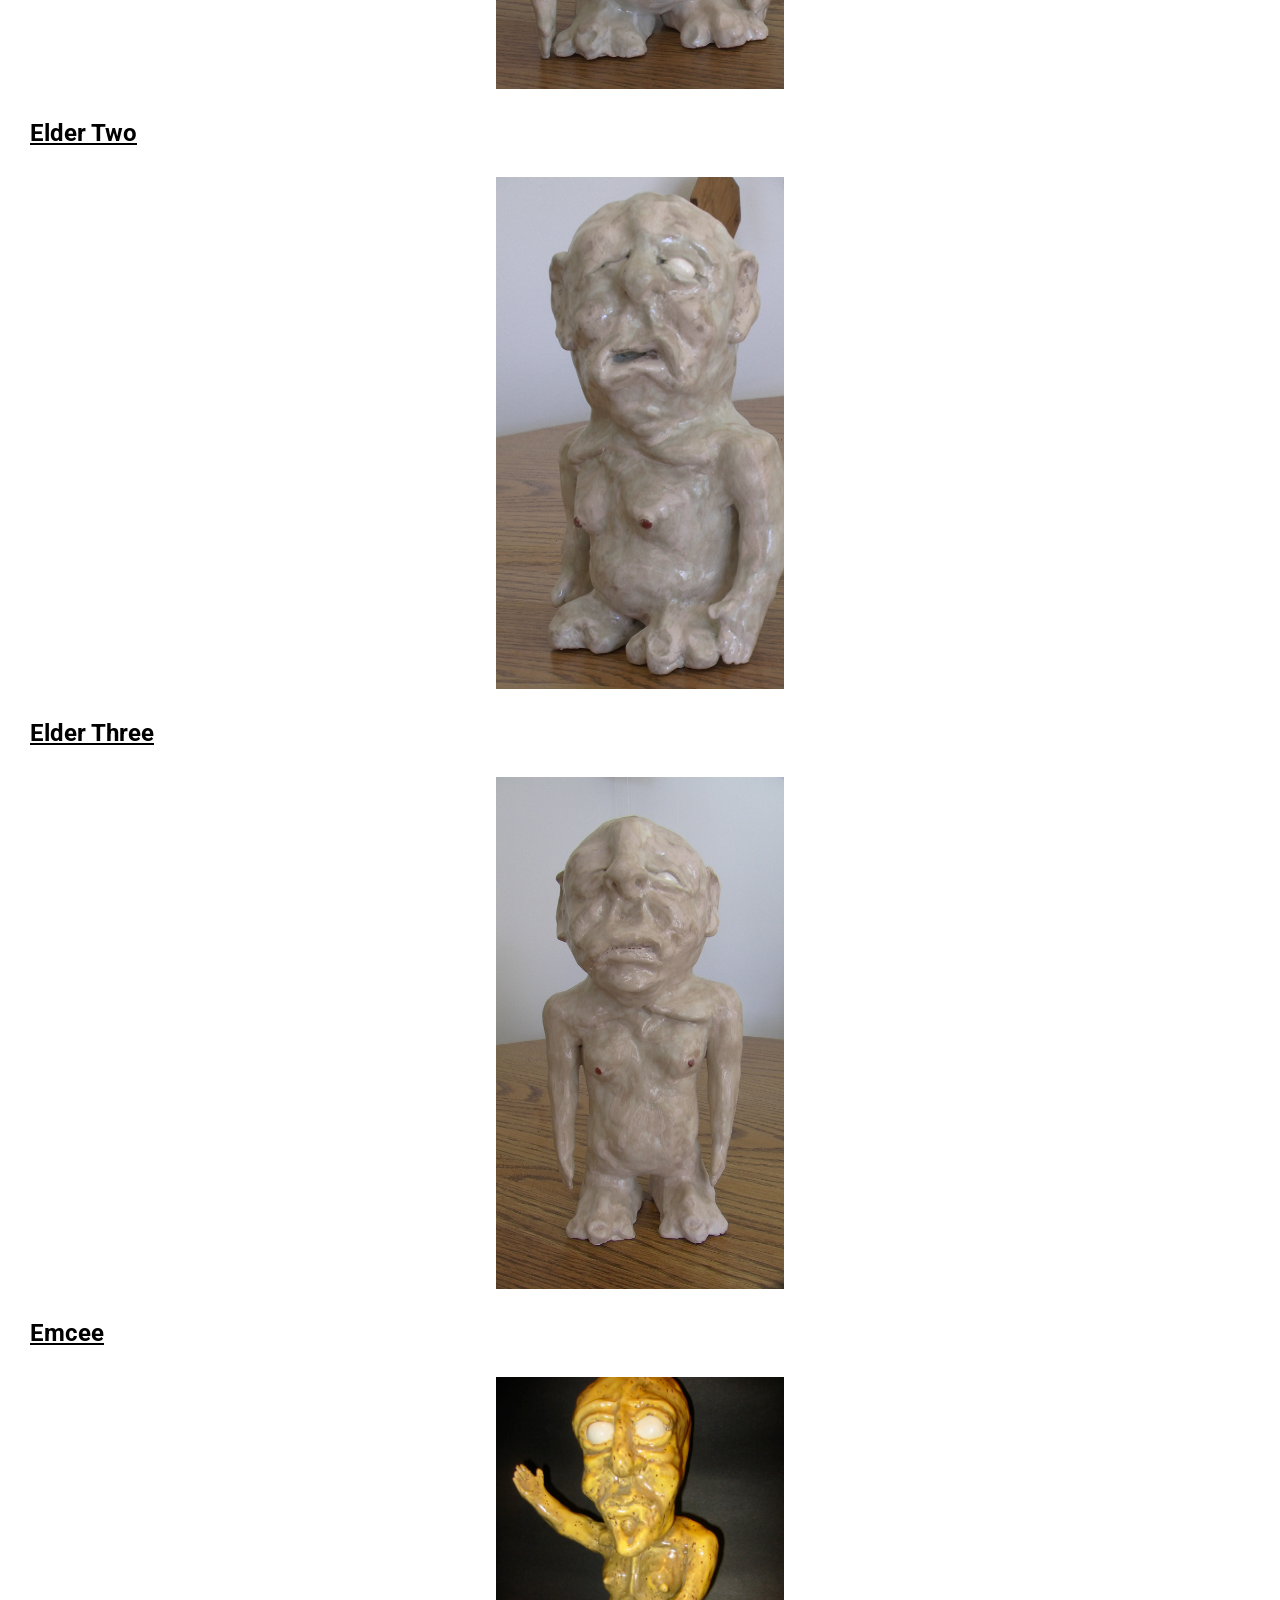
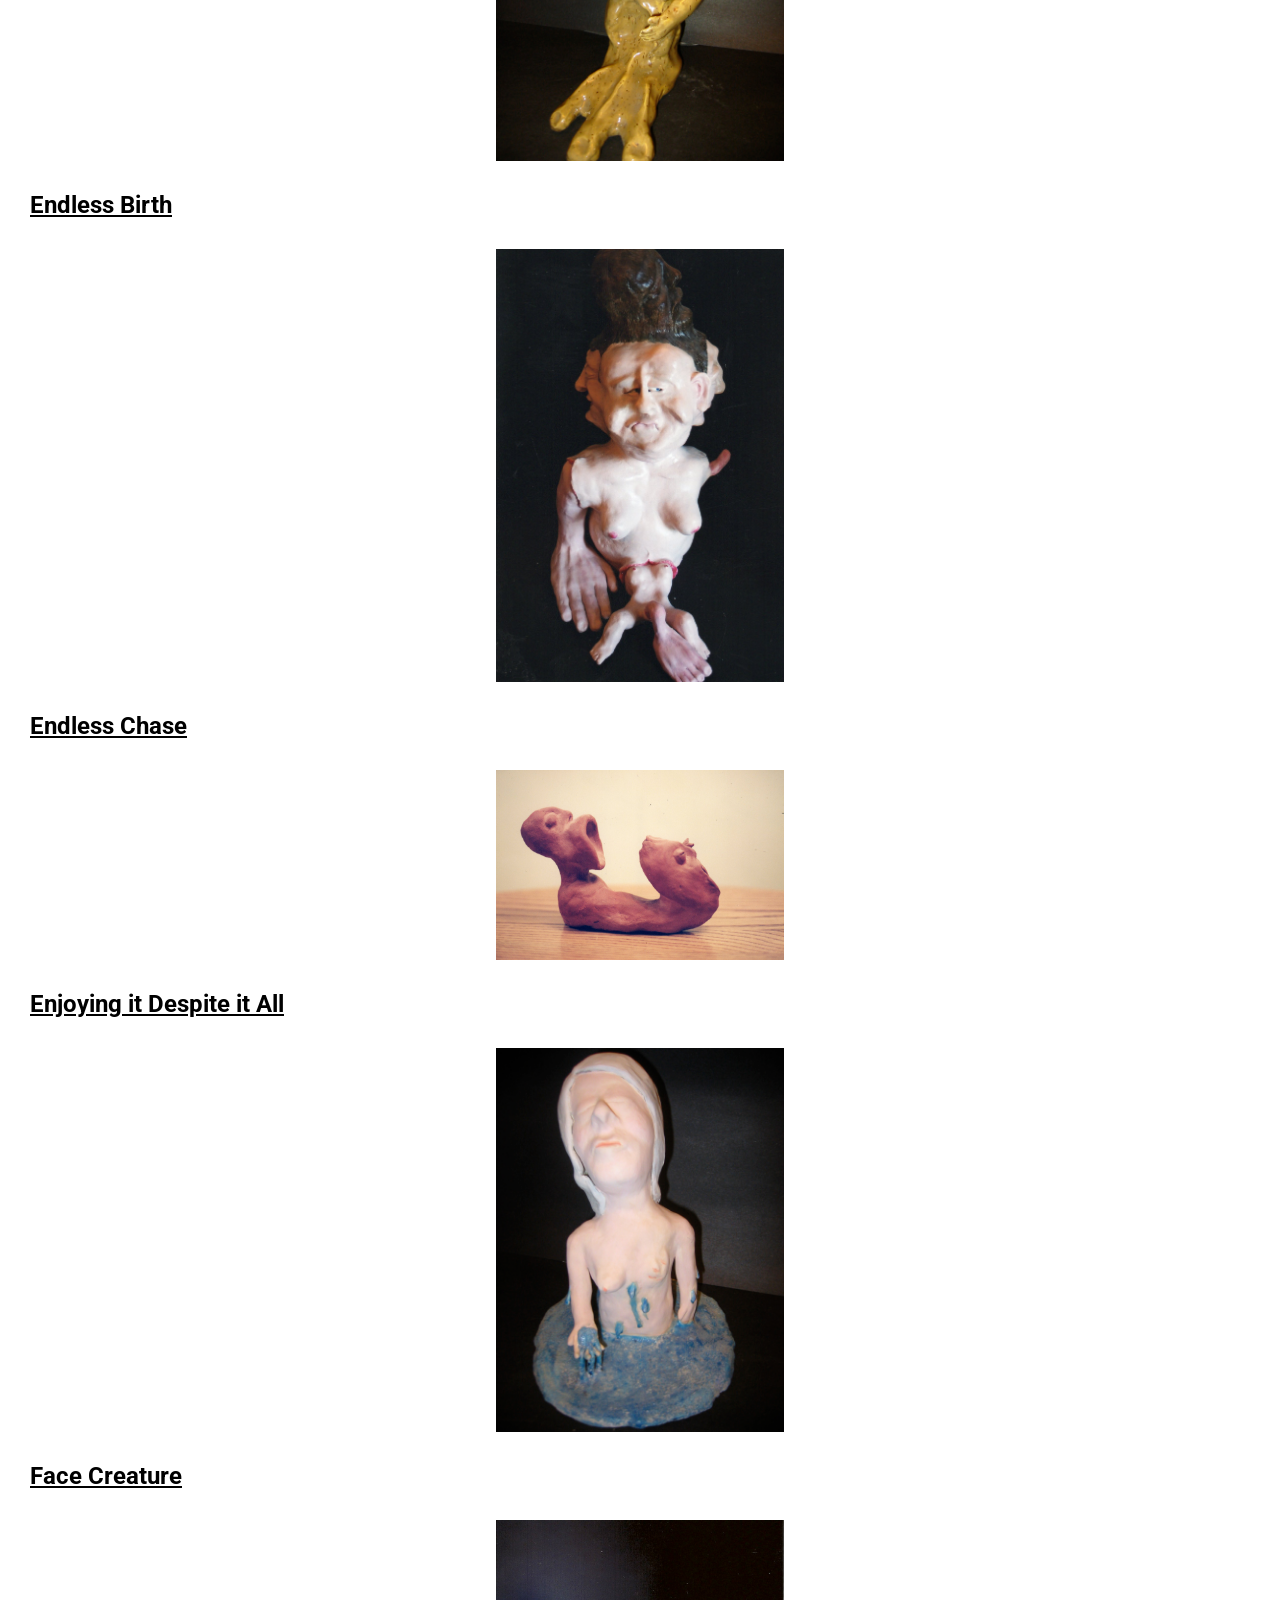
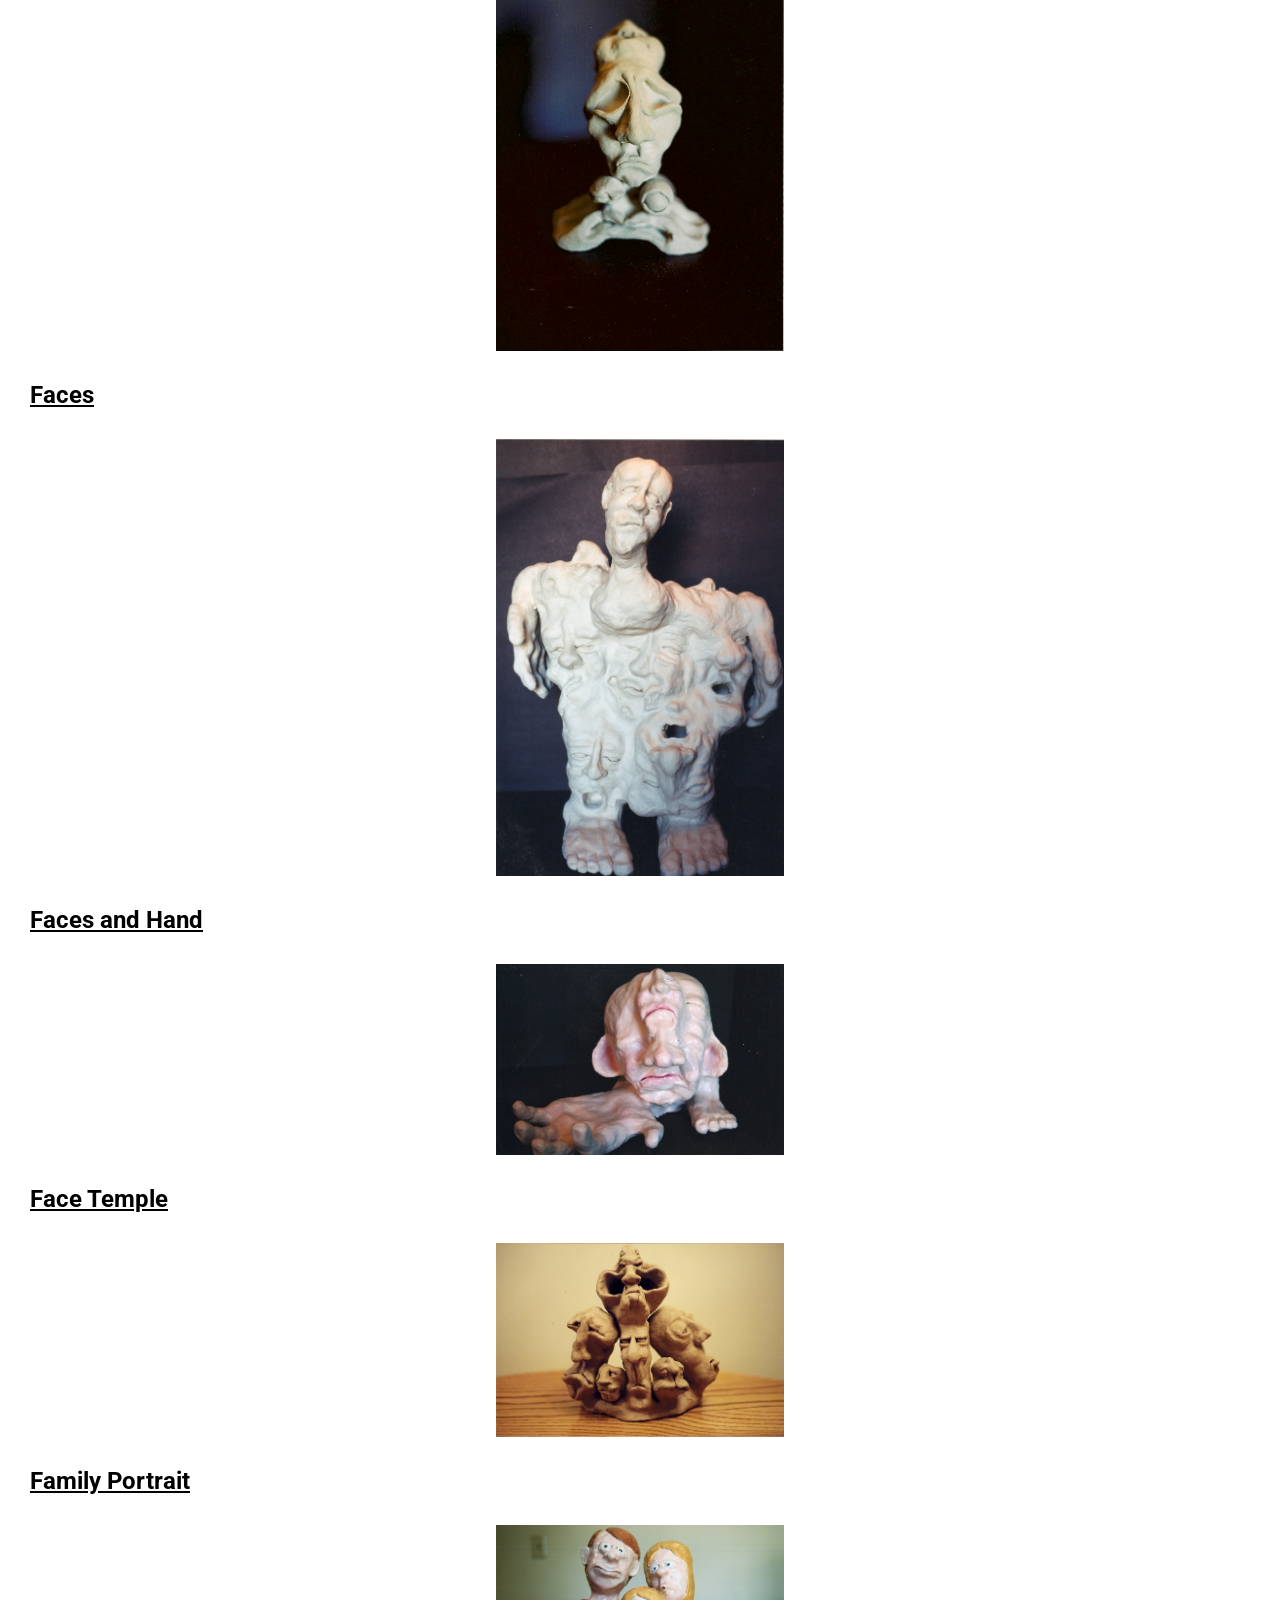
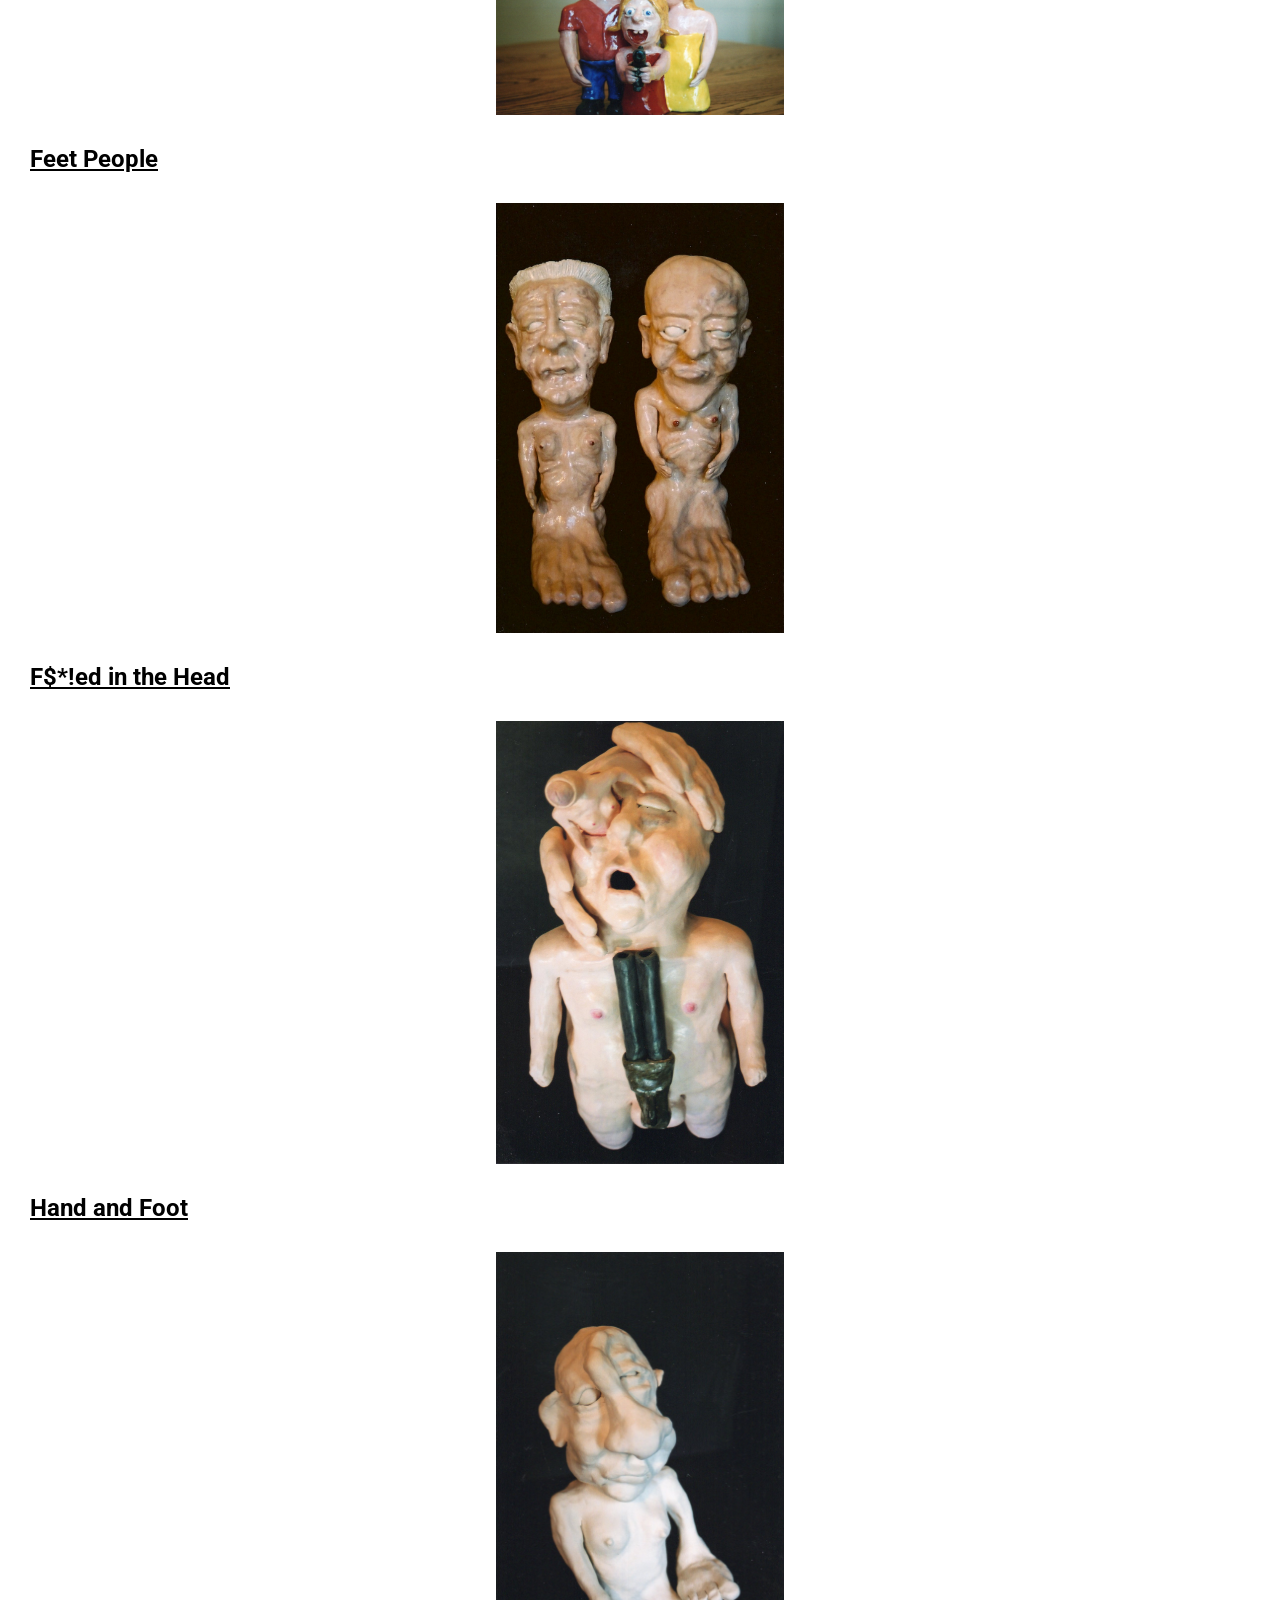
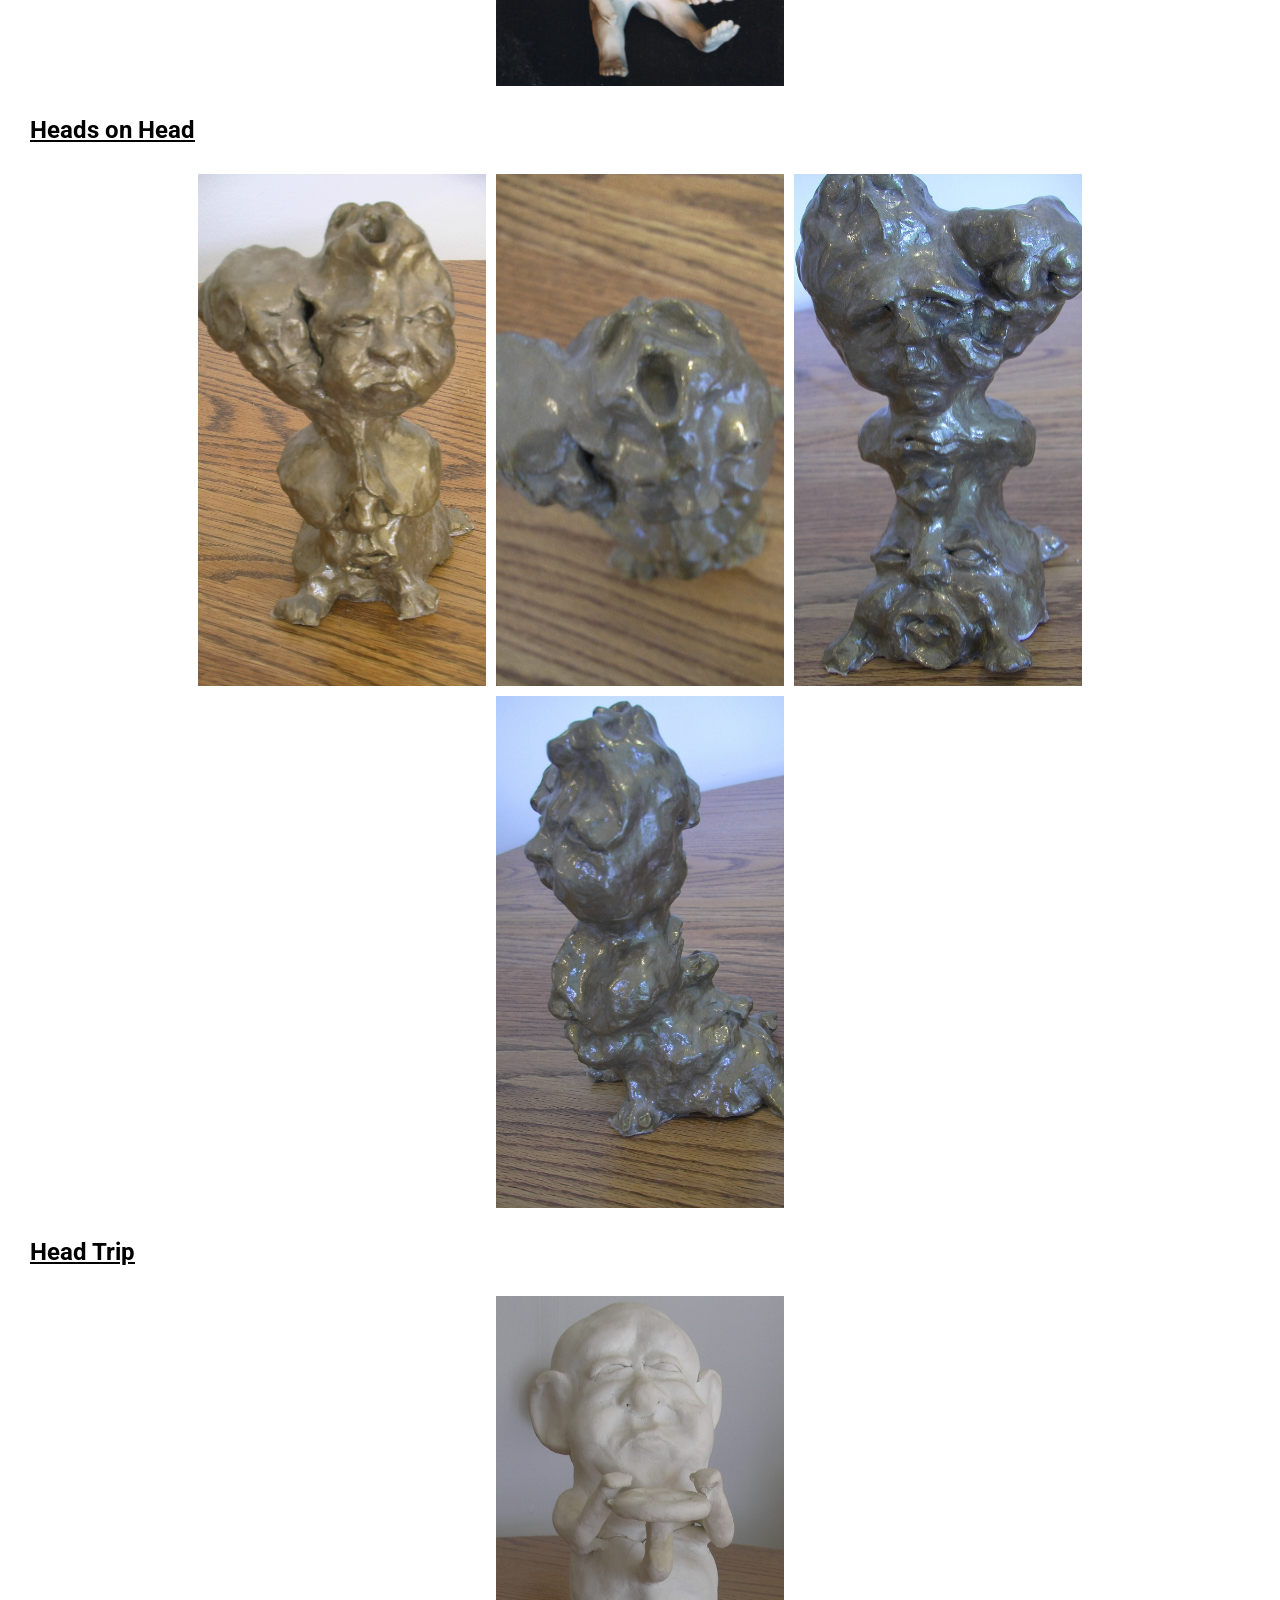
==== commit ae6a28ef: "Update print statement from 'Hello' to 'Goodbye'" ====
--- a/public/sculpture.html
+++ b/public/sculpture.html
@@ -148,7 +148,7 @@
      <div class="overallFlex">
       <img class="flexImage" src="../assets/images/sculpture/endlesschase/1.jpg" alt="sculpture of a two headed creature where one is eternally trying to eat the other" />
      </div>
-              <h2>Enjoying it Despite it all</h2>
+              <h2>Enjoying it Despite it All</h2>
      <div class="overallFlex">
       <img class="flexImage" src="../assets/images/sculpture/enjoyingitdespiteitall/1.jpg" alt="sculpture of a one-breasted woman standing in water" />
      </div>
--- a/styles/styles.css
+++ b/styles/styles.css
@@ -32,7 +32,7 @@
     margin:30px 30px 30px 10px!important;
   }
   header p {
-  font-size: 25px!important;
+  font-size: 20px!important;
 }
 }
 
@@ -127,6 +127,8 @@
 
 button {
   background: white;
+     border: none;
+    outline: none;
 }
 
 .burger span:nth-child(1) {
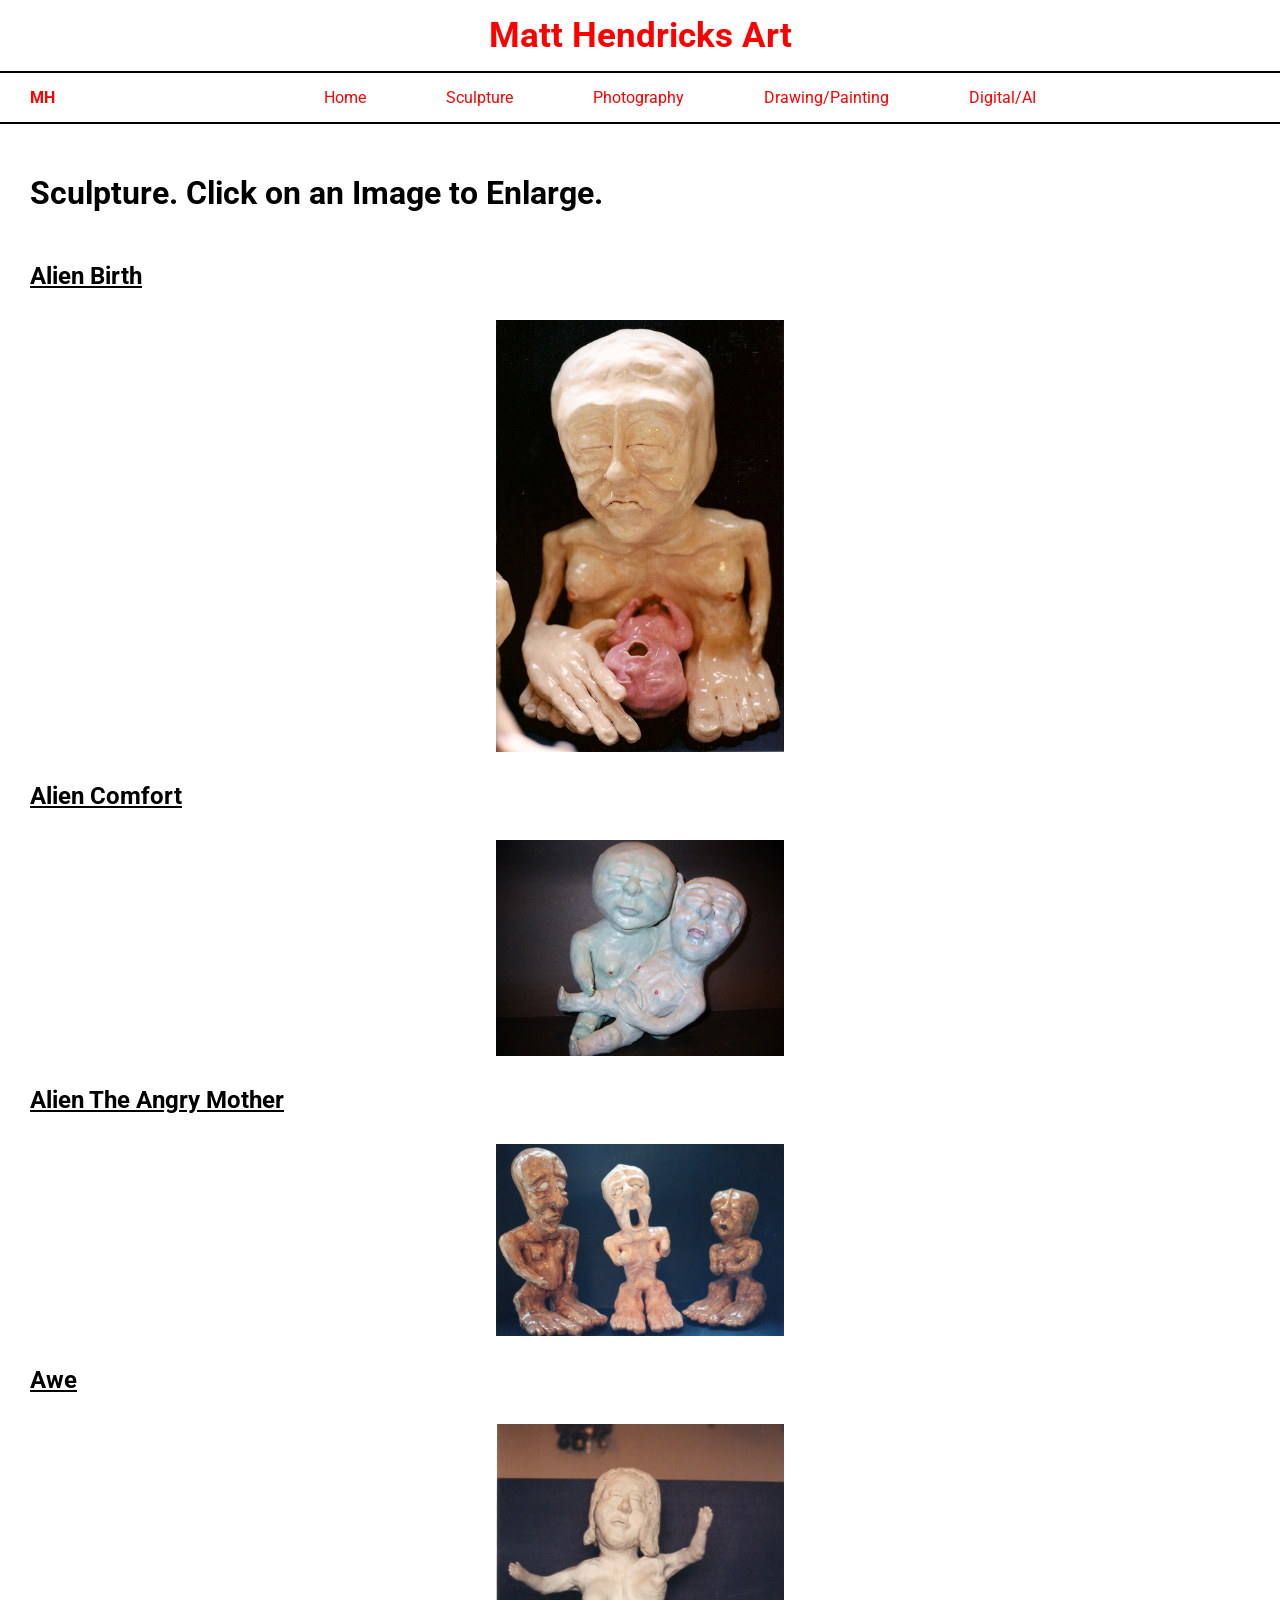
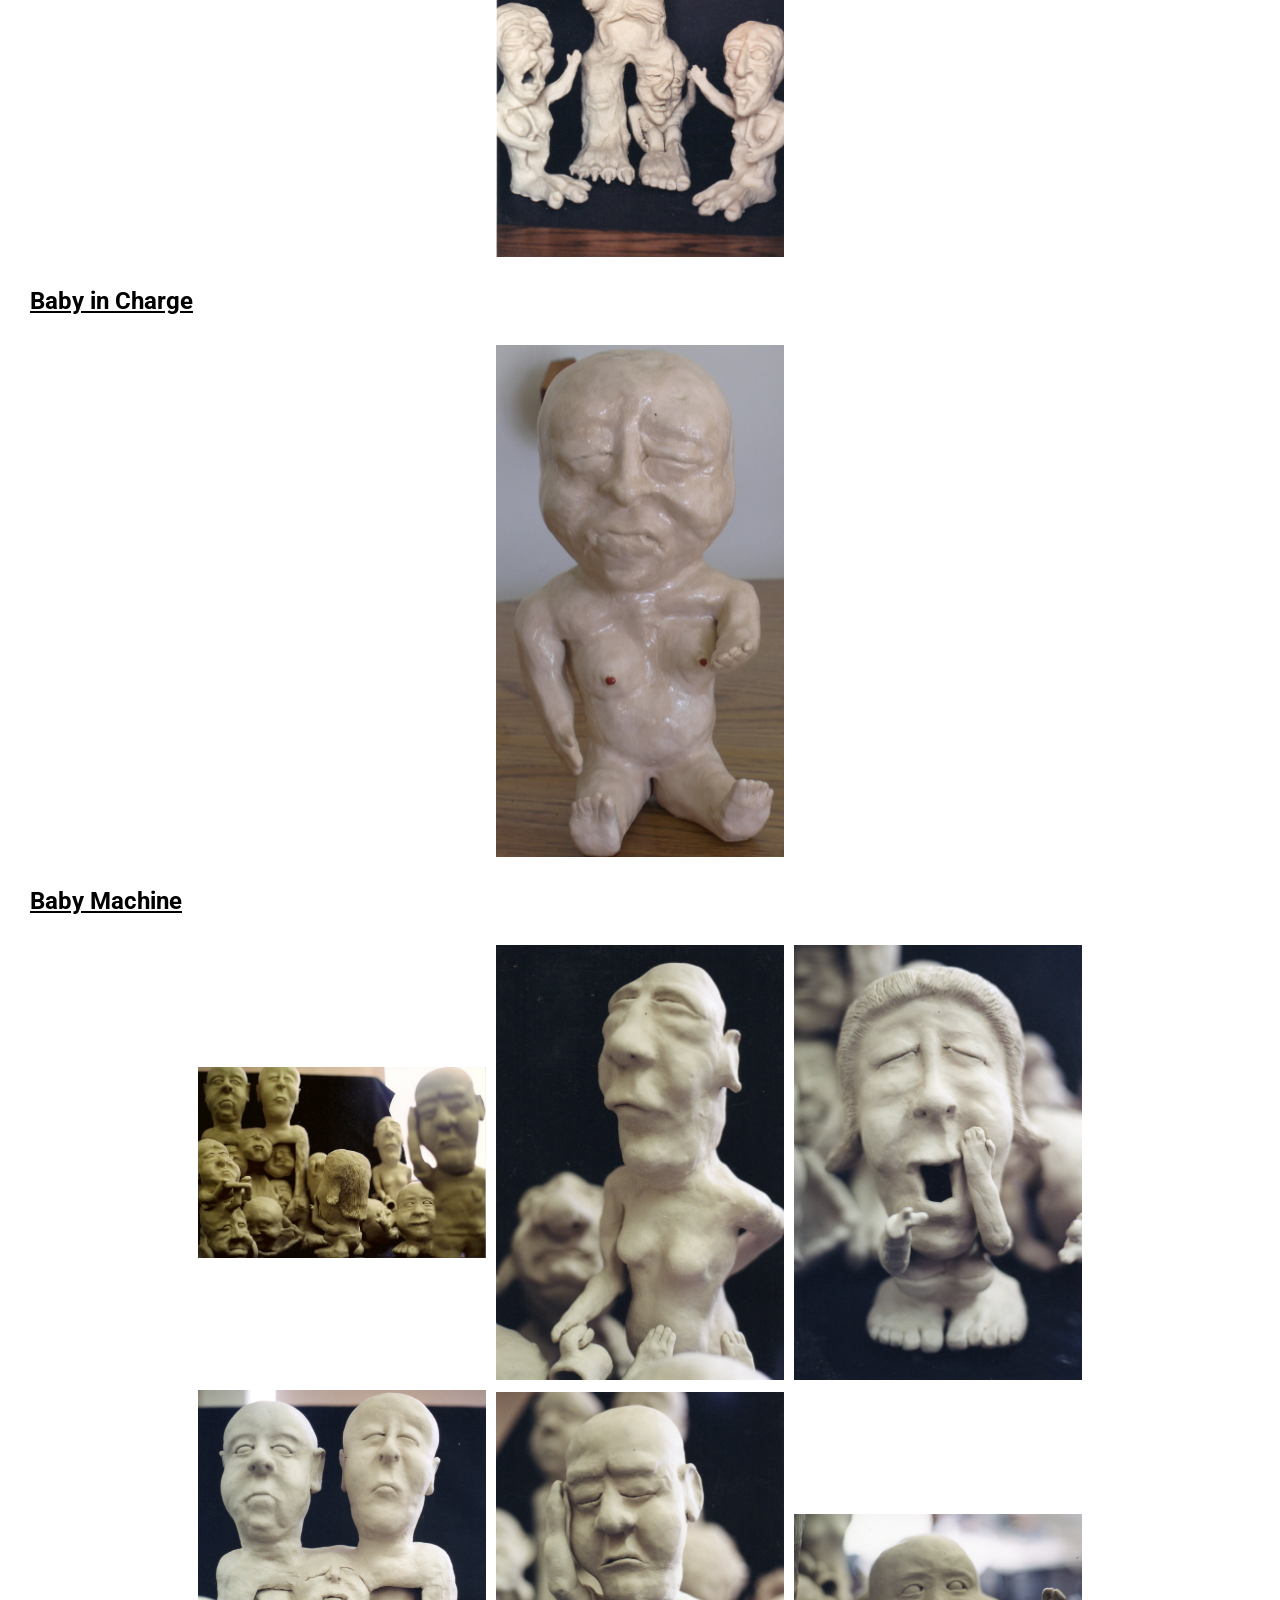
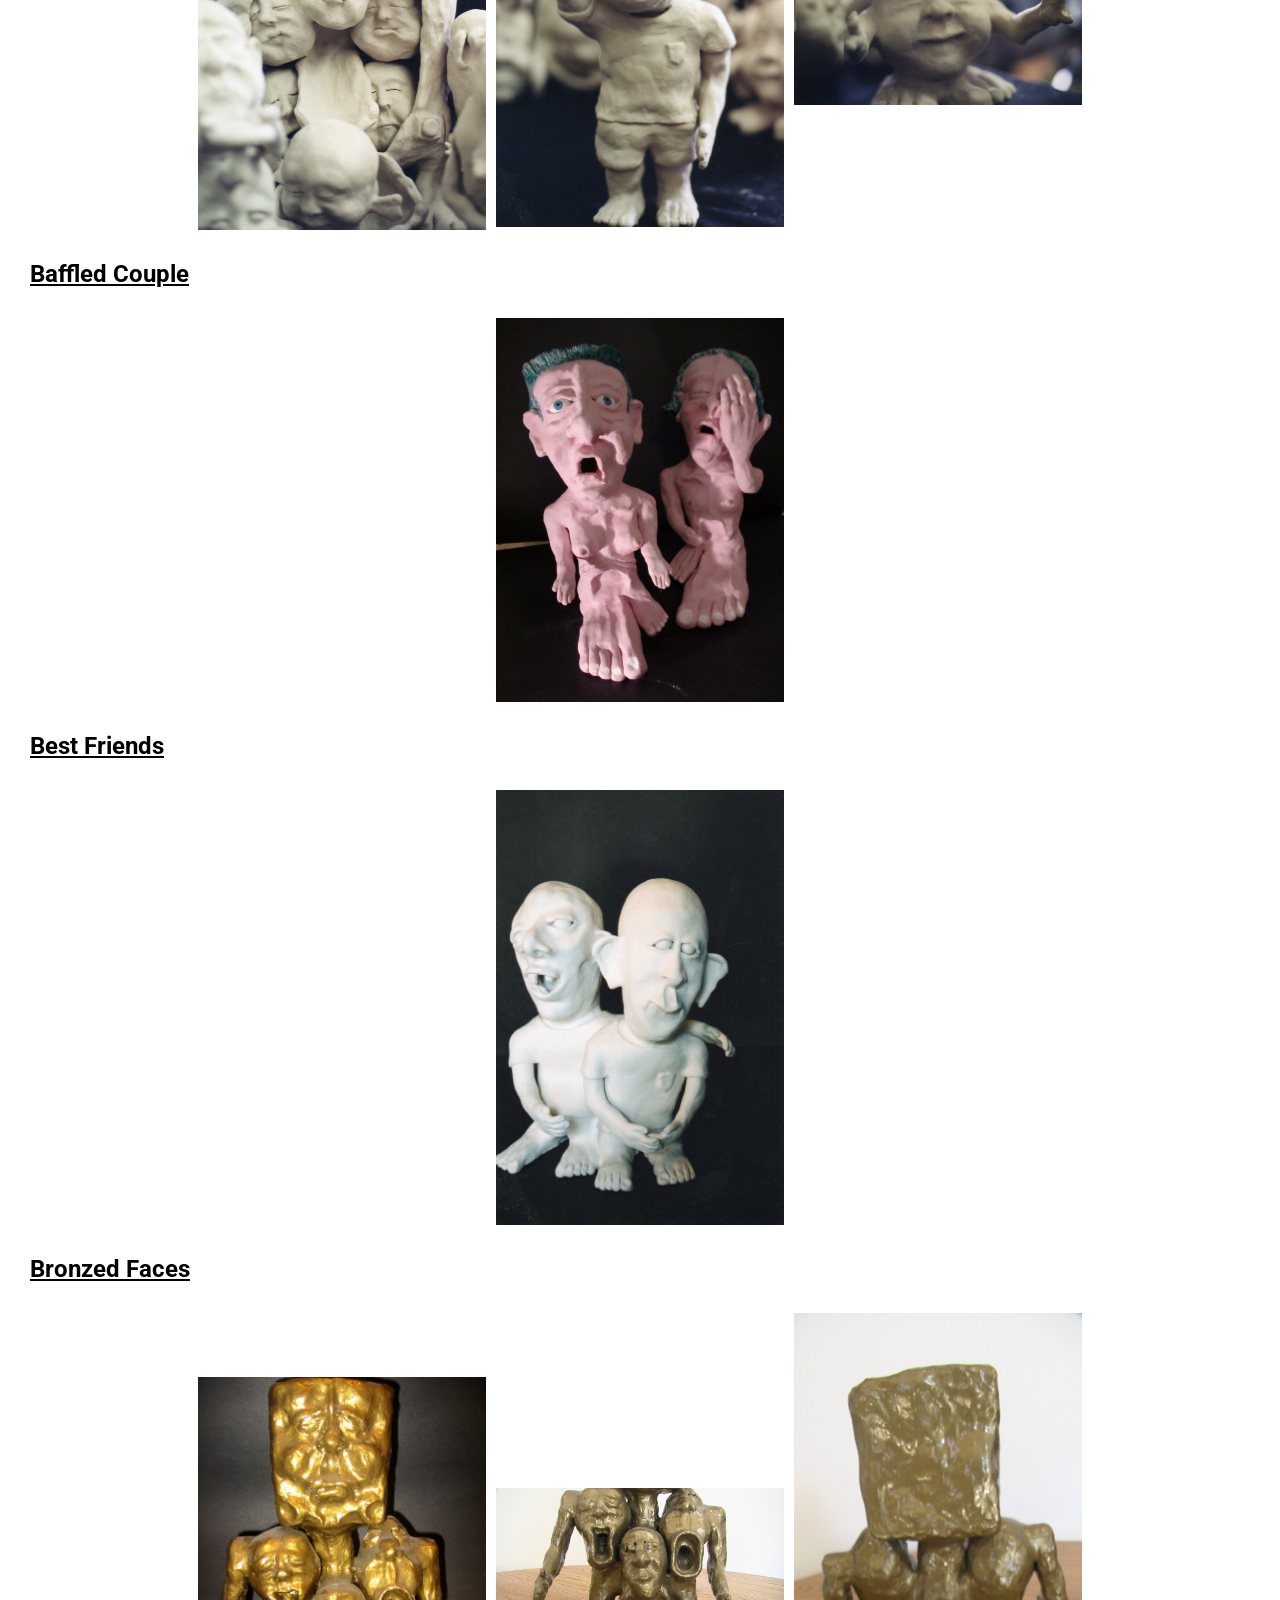
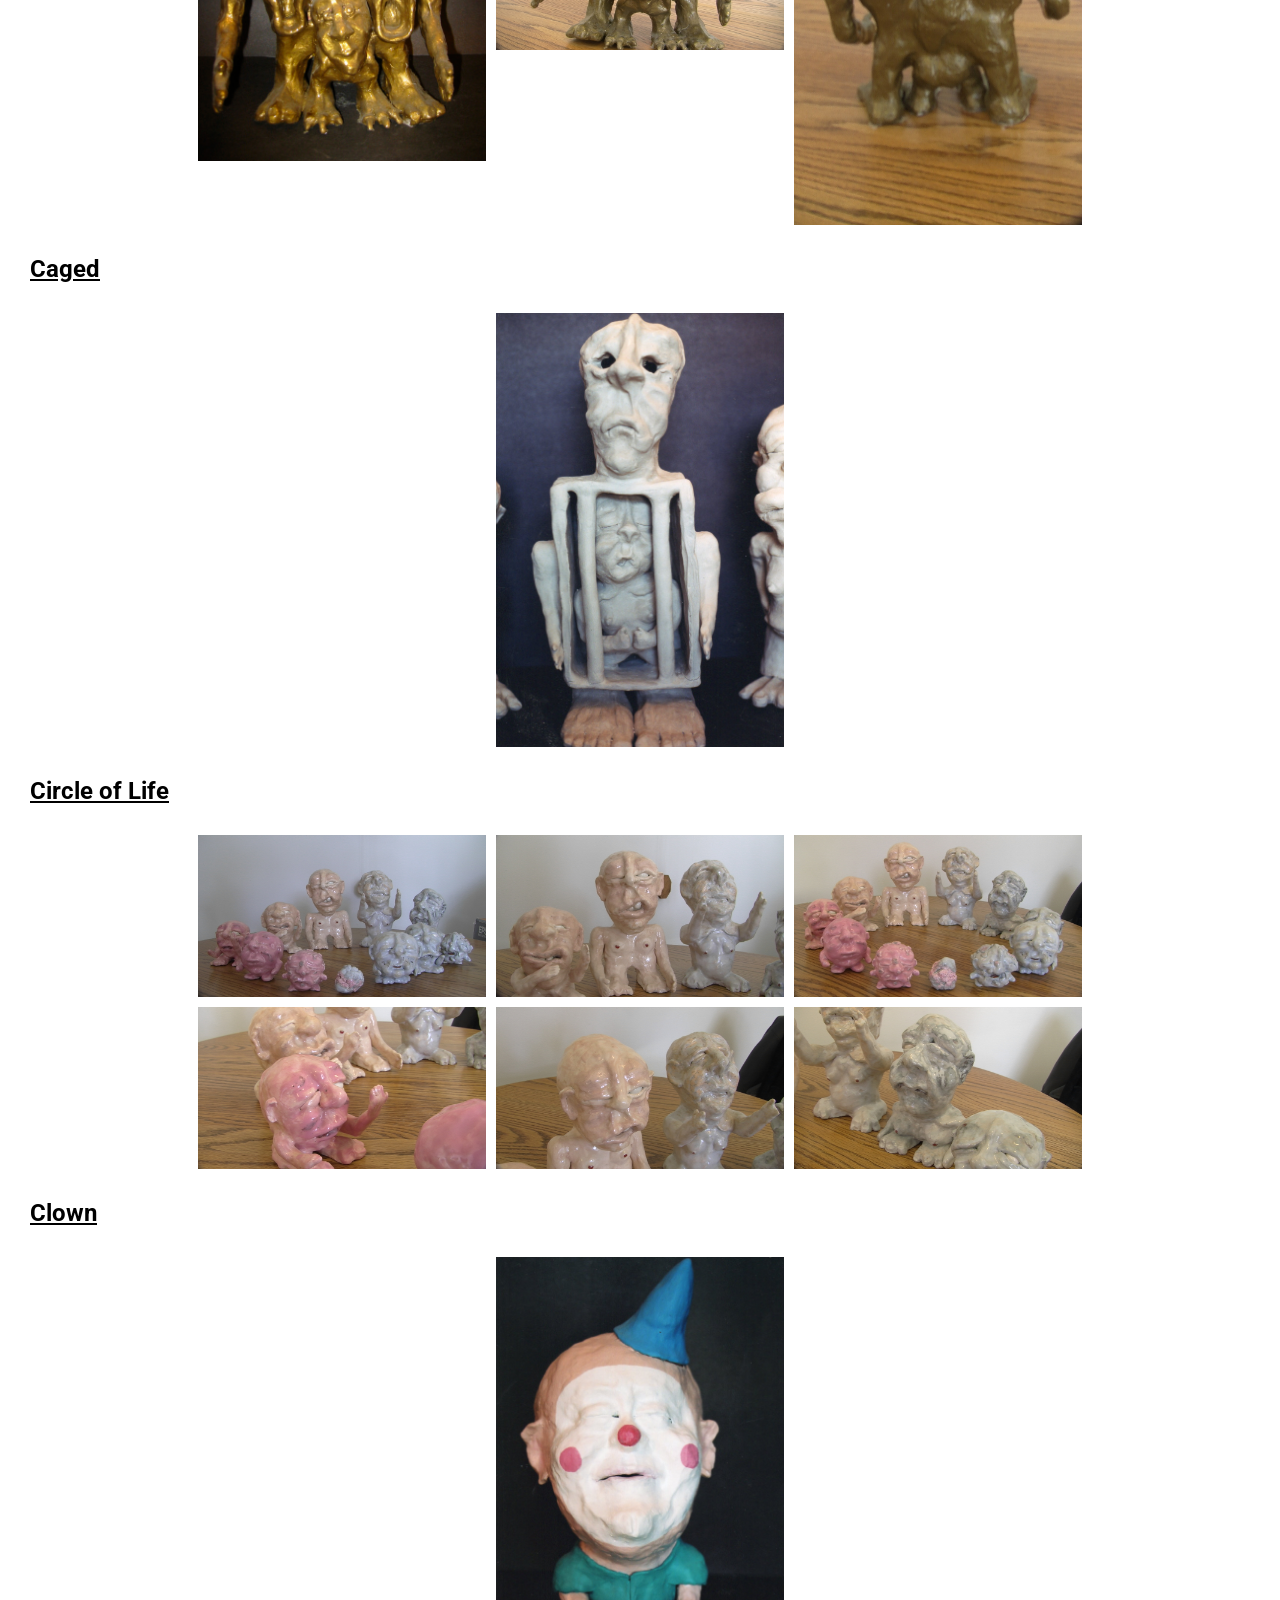
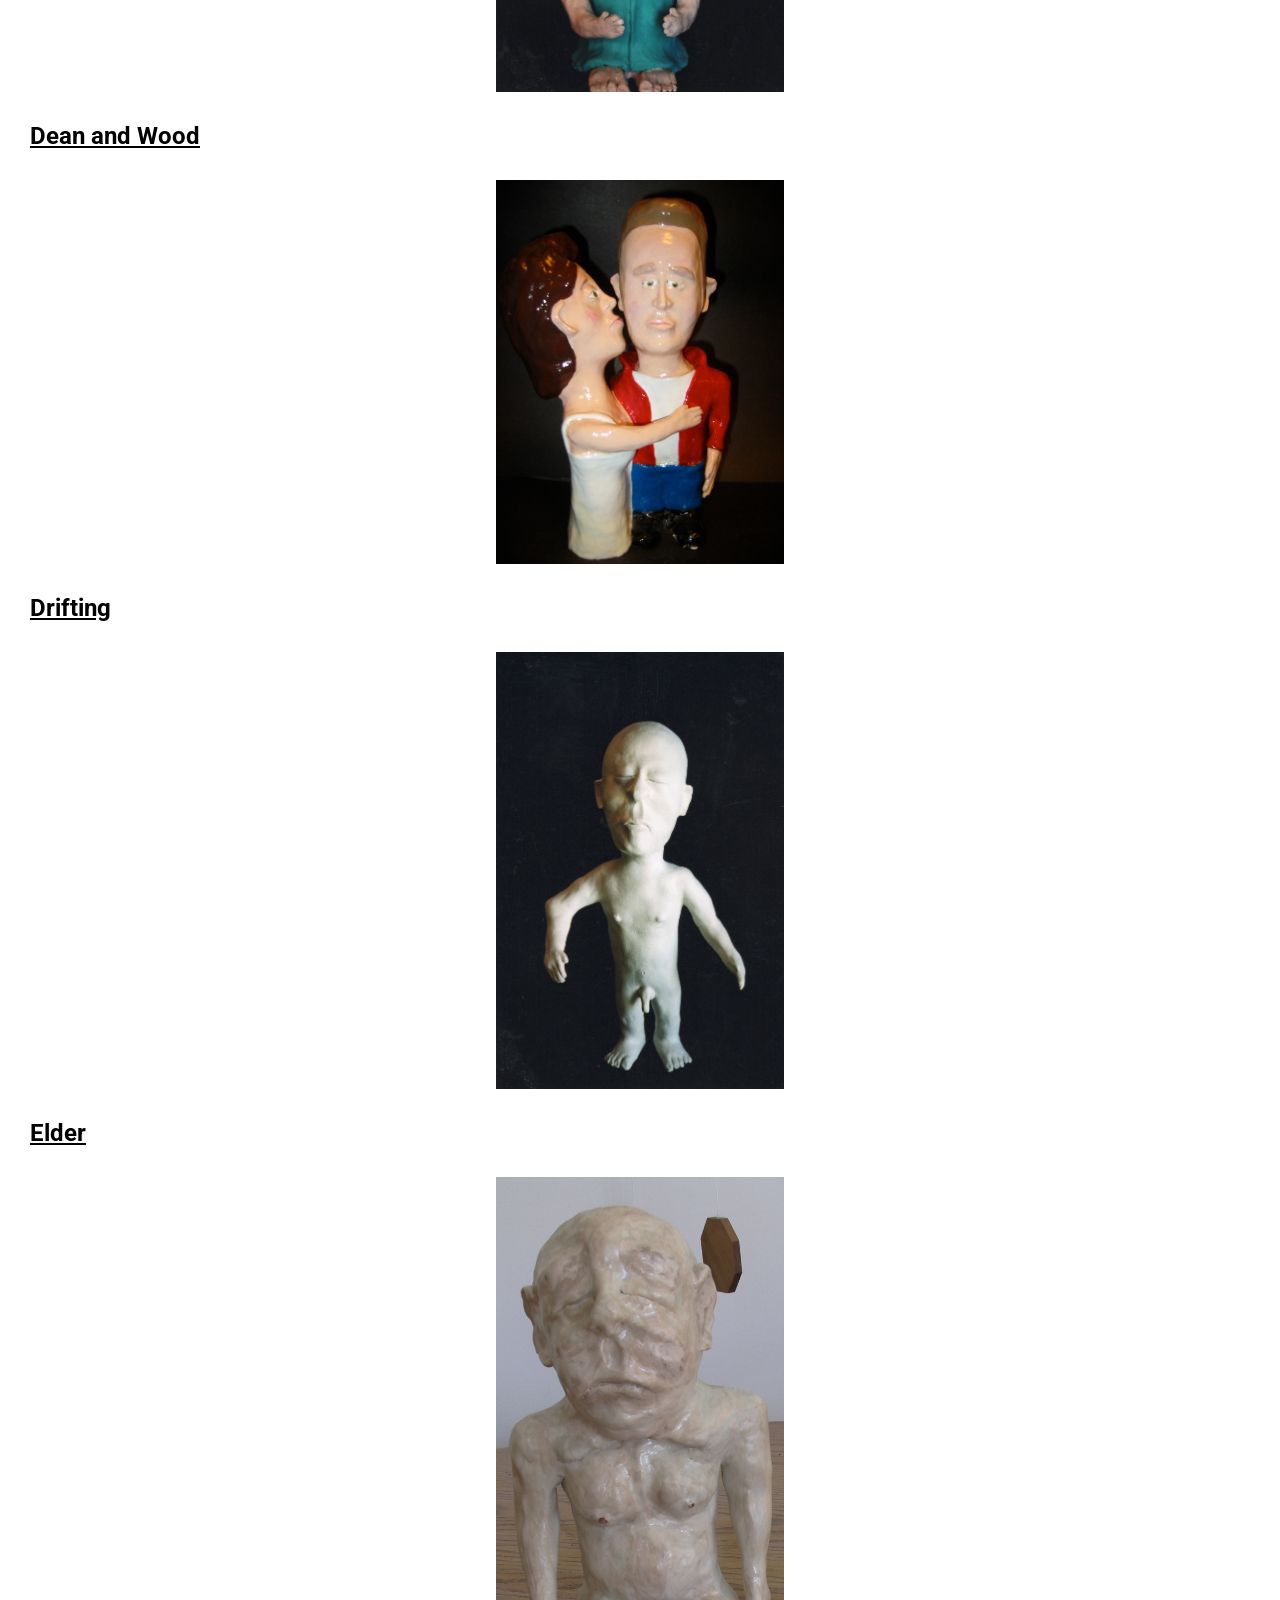
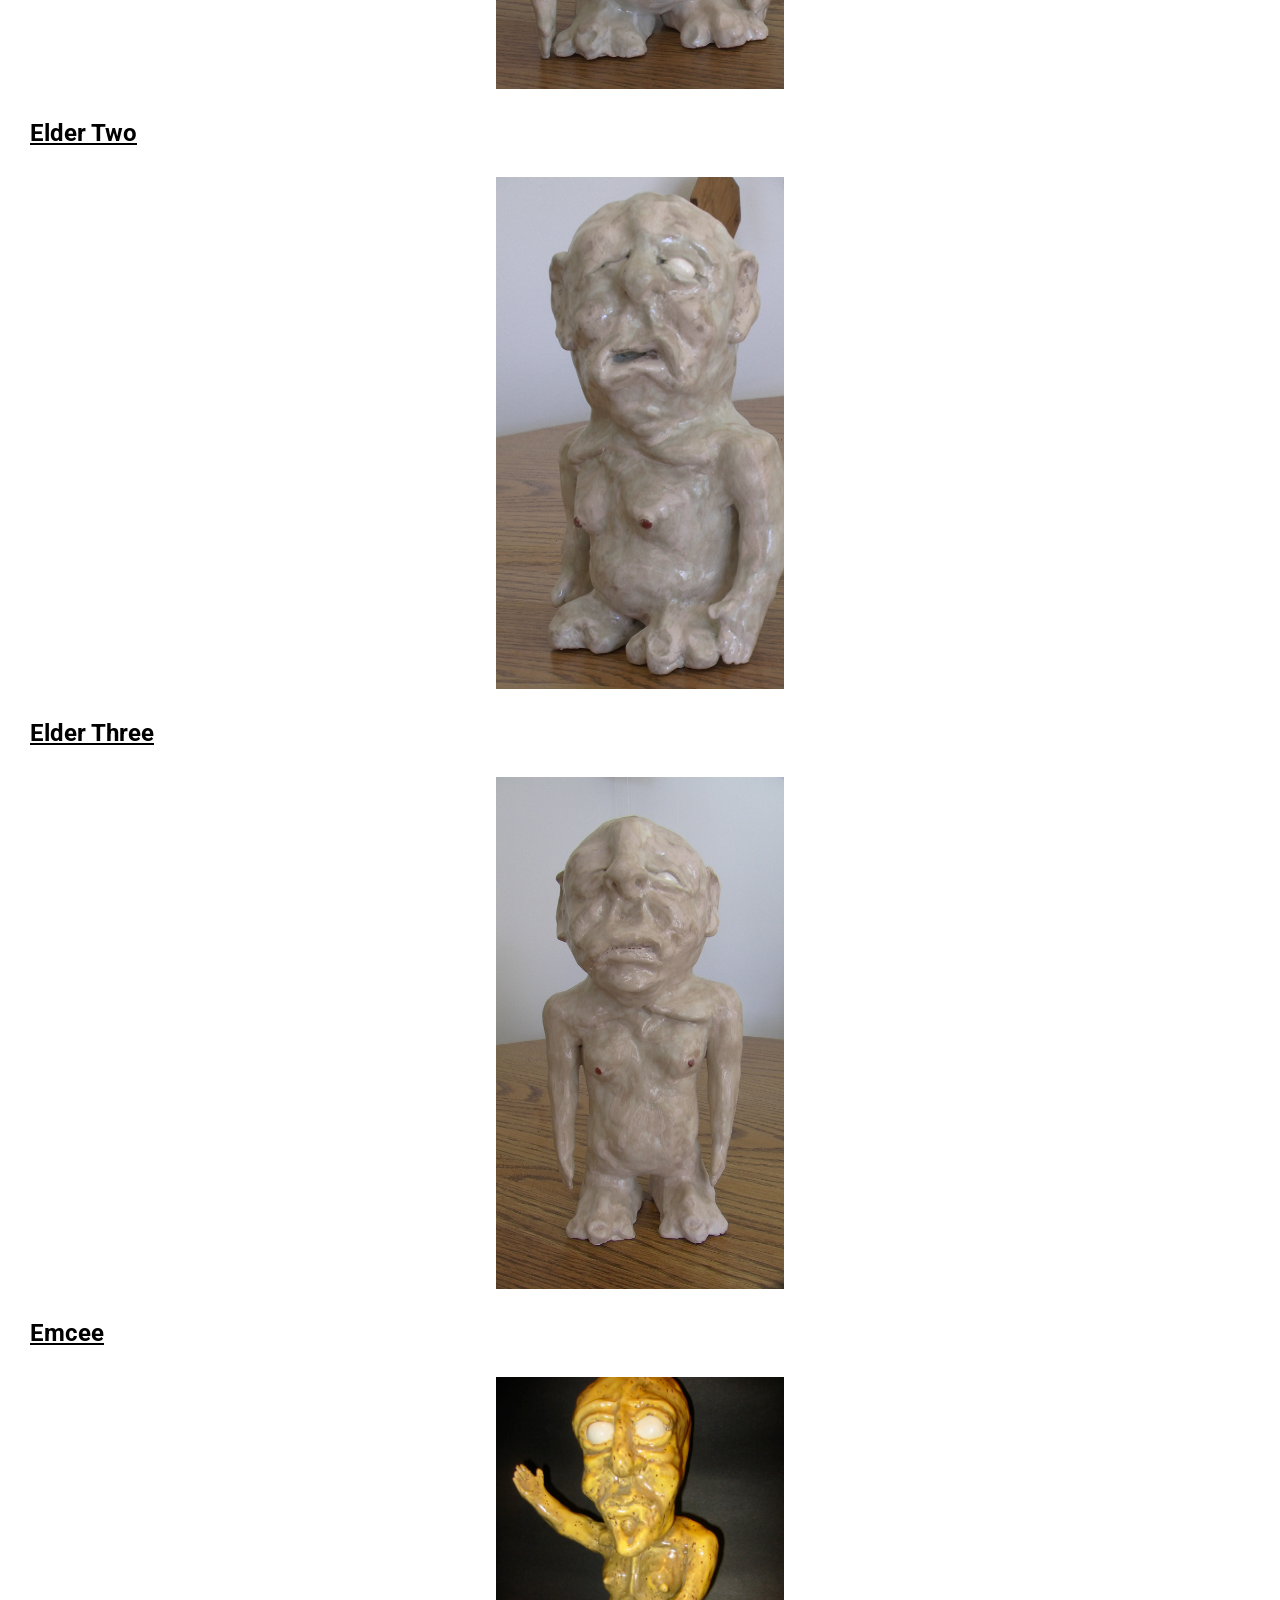
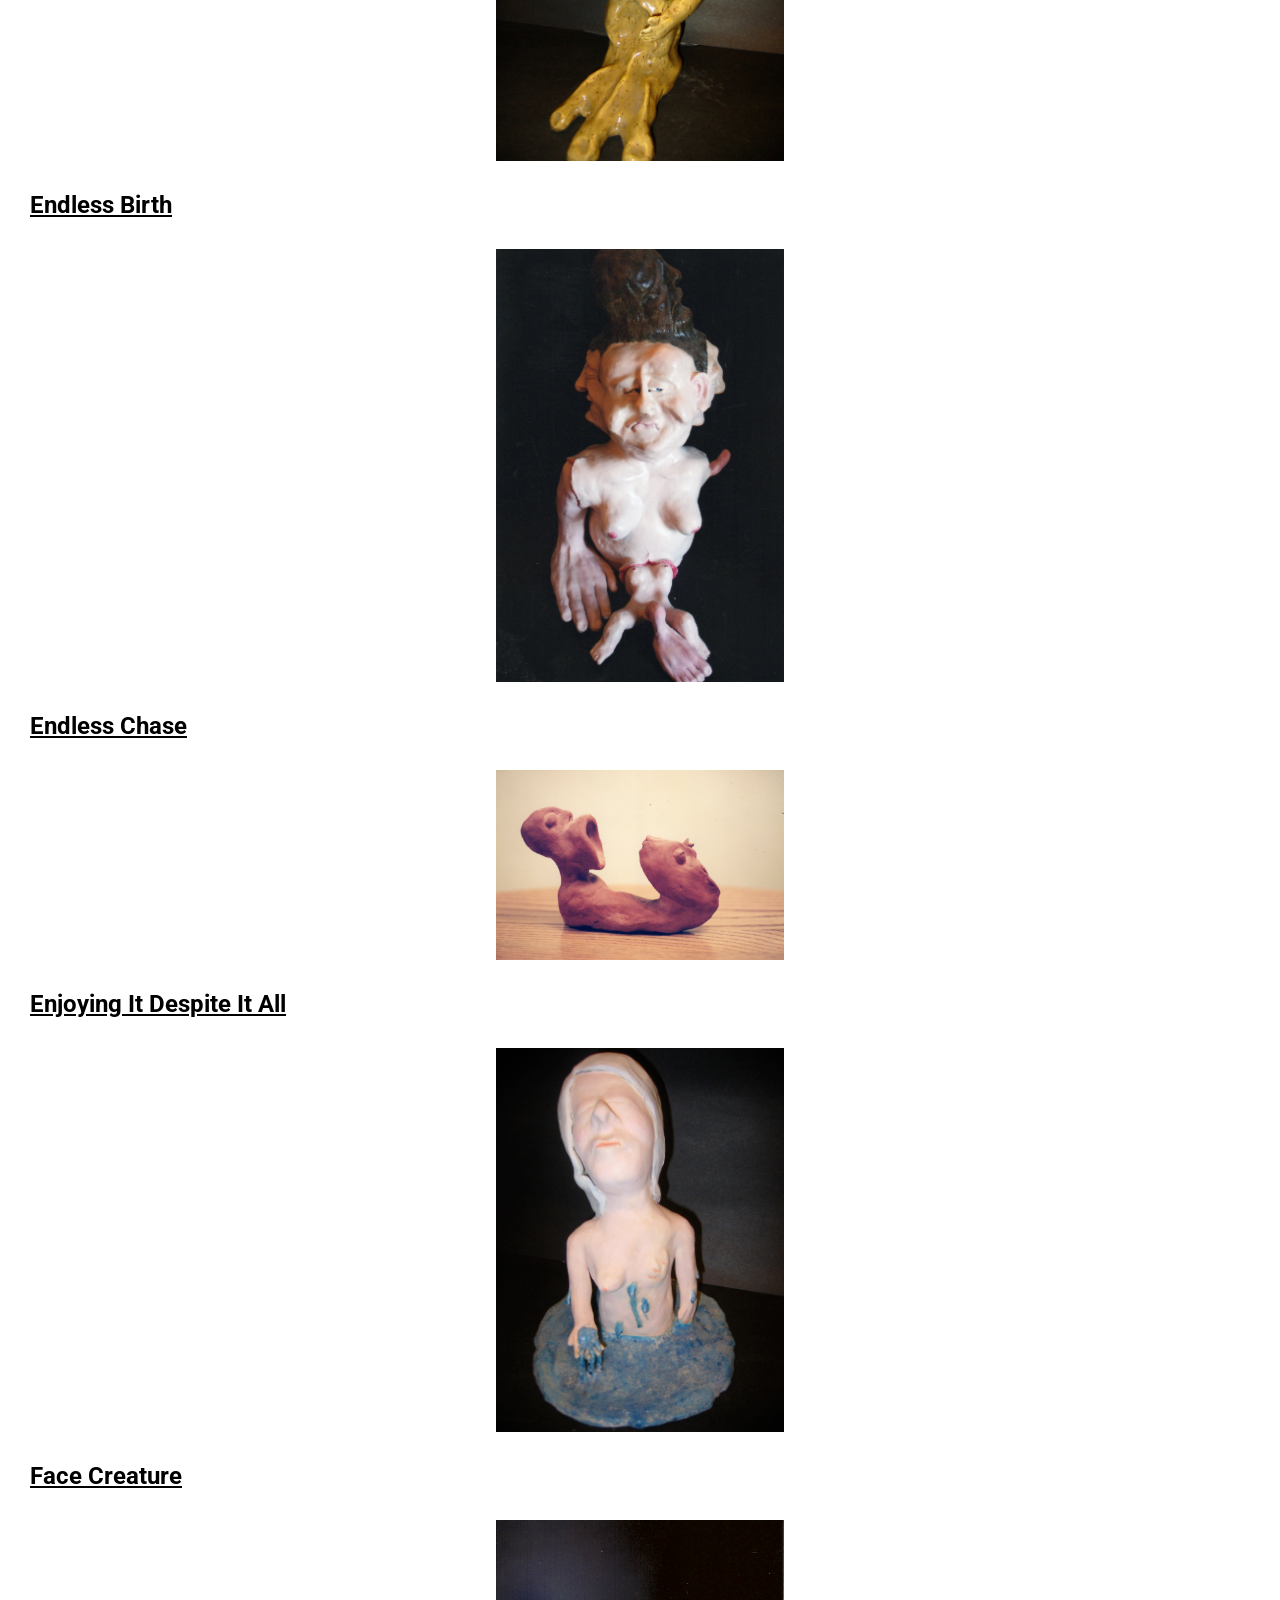
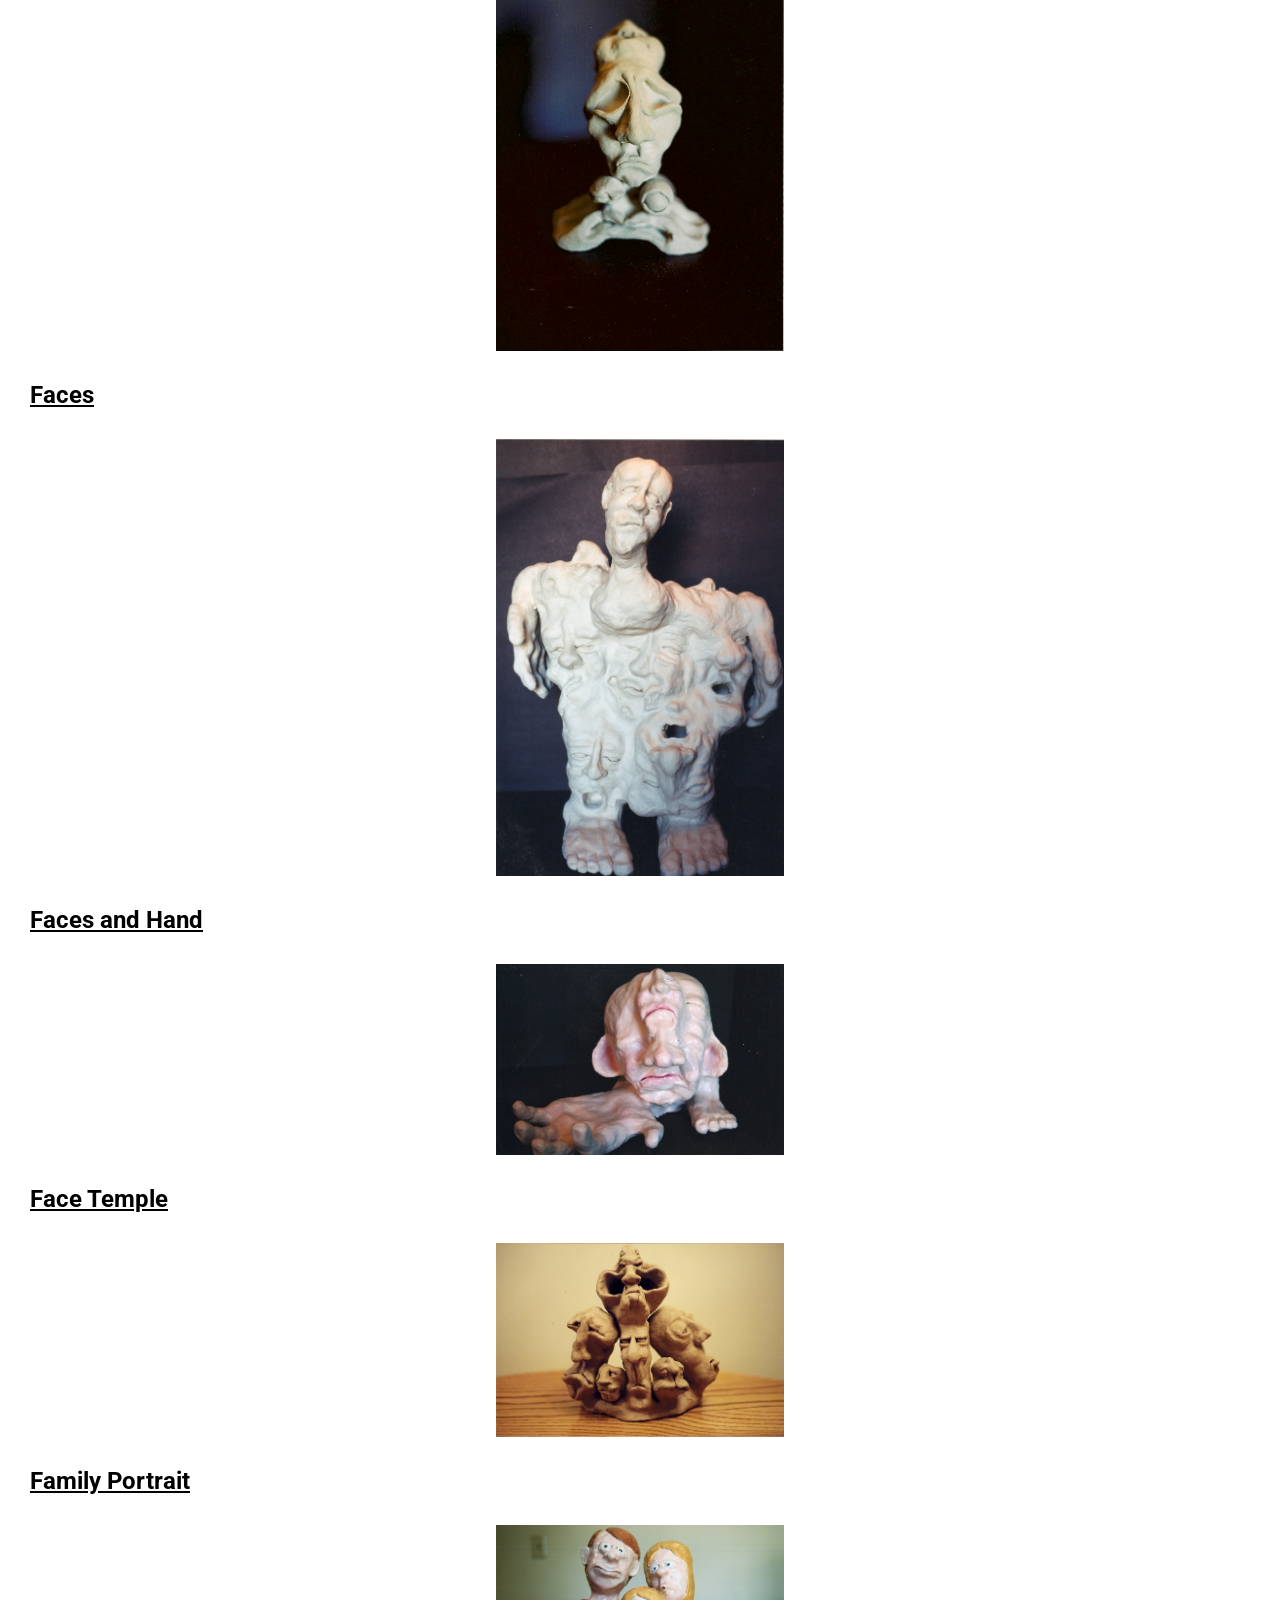
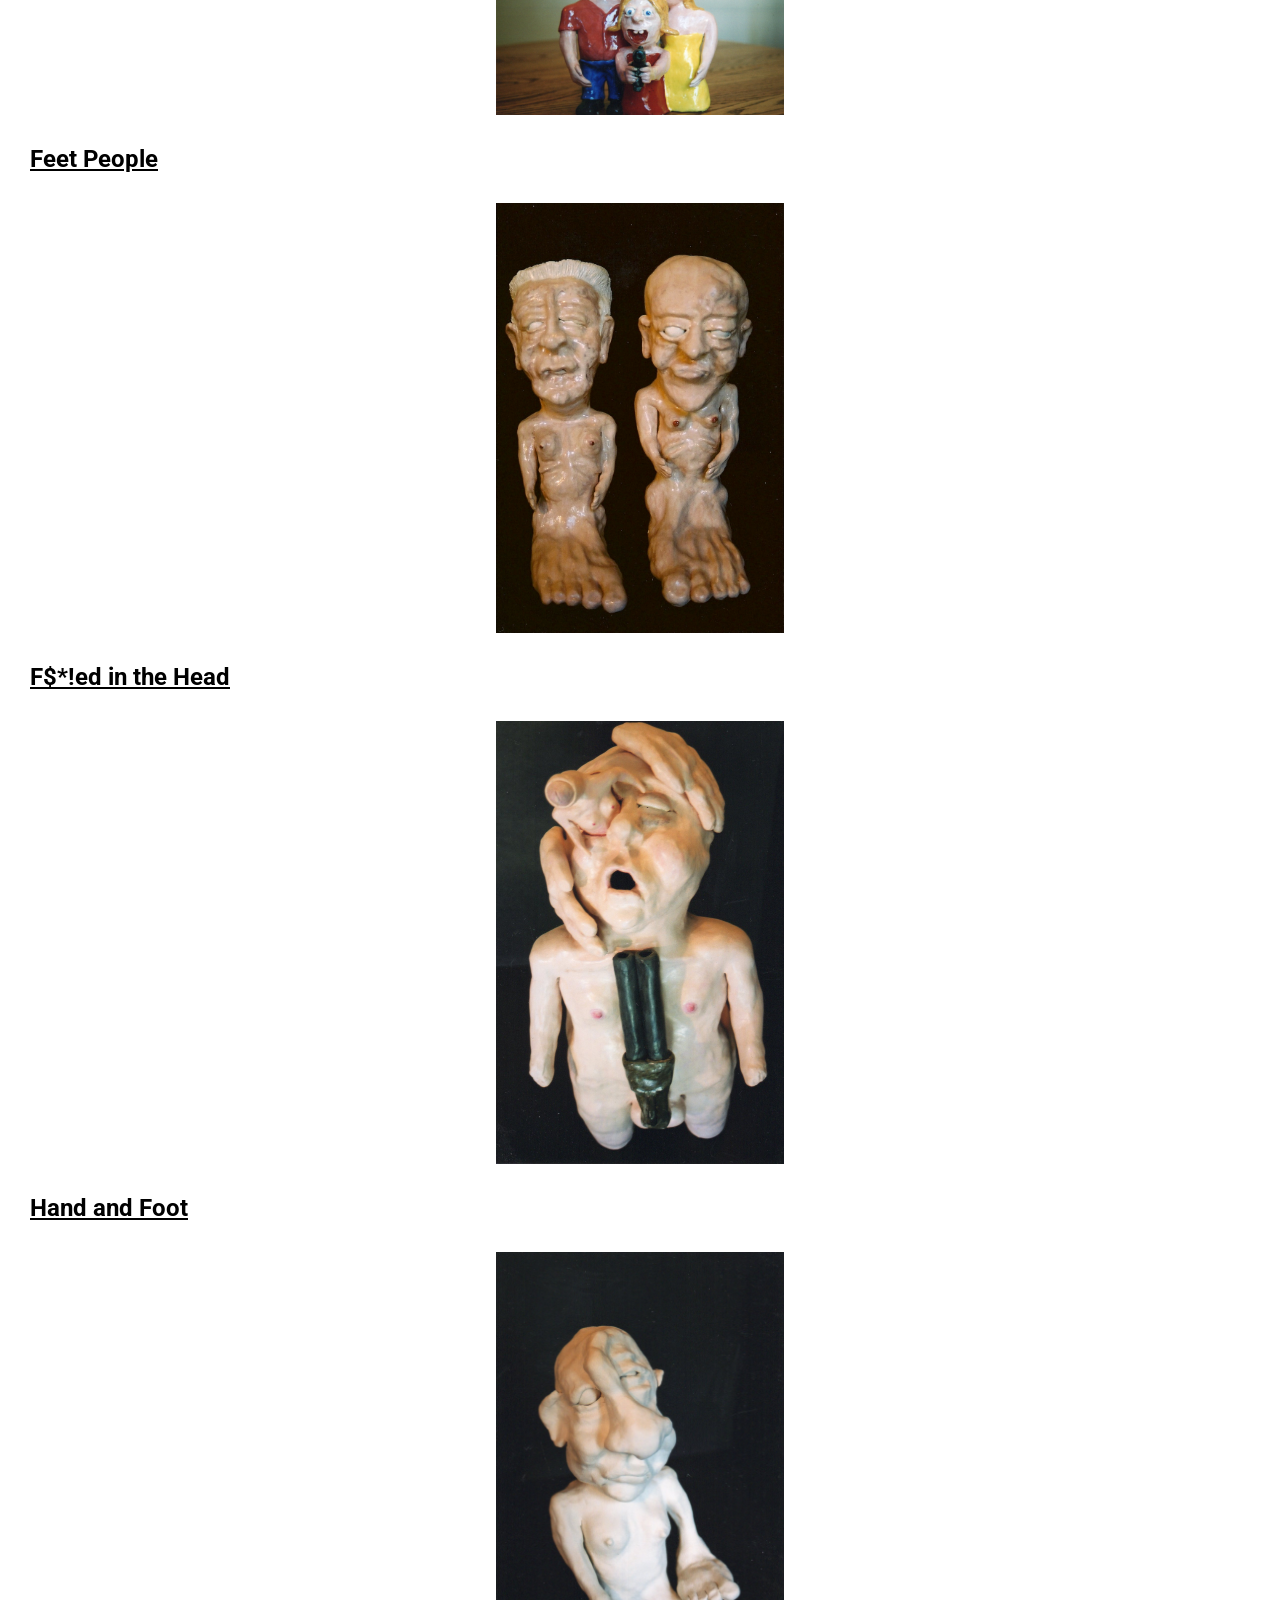
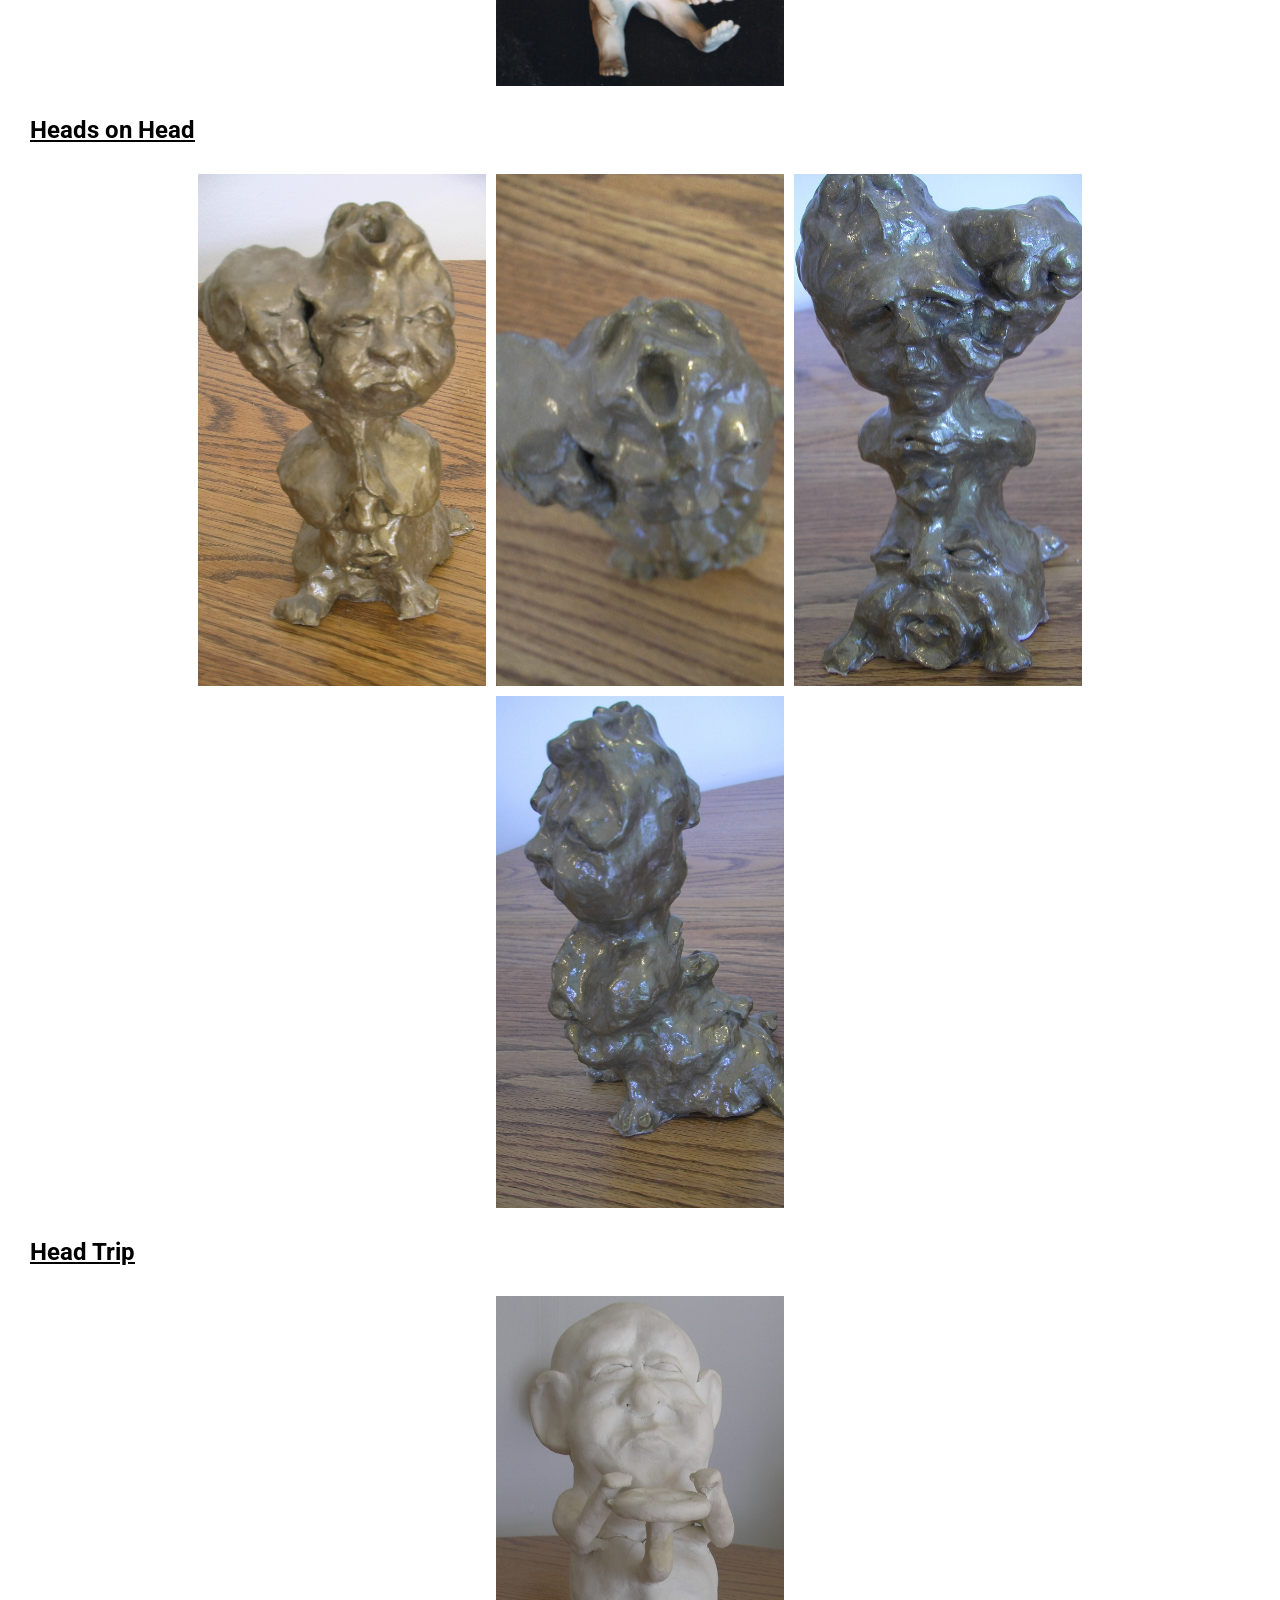
==== commit 3eba5c24: "Update print statement from 'Hello' to 'Goodbye'" ====
--- a/public/sculpture.html
+++ b/public/sculpture.html
@@ -148,7 +148,7 @@
      <div class="overallFlex">
       <img class="flexImage" src="../assets/images/sculpture/endlesschase/1.jpg" alt="sculpture of a two headed creature where one is eternally trying to eat the other" />
      </div>
-              <h2>Enjoying it Despite it All</h2>
+              <h2>Enjoying It Despite It All</h2>
      <div class="overallFlex">
       <img class="flexImage" src="../assets/images/sculpture/enjoyingitdespiteitall/1.jpg" alt="sculpture of a one-breasted woman standing in water" />
      </div>
